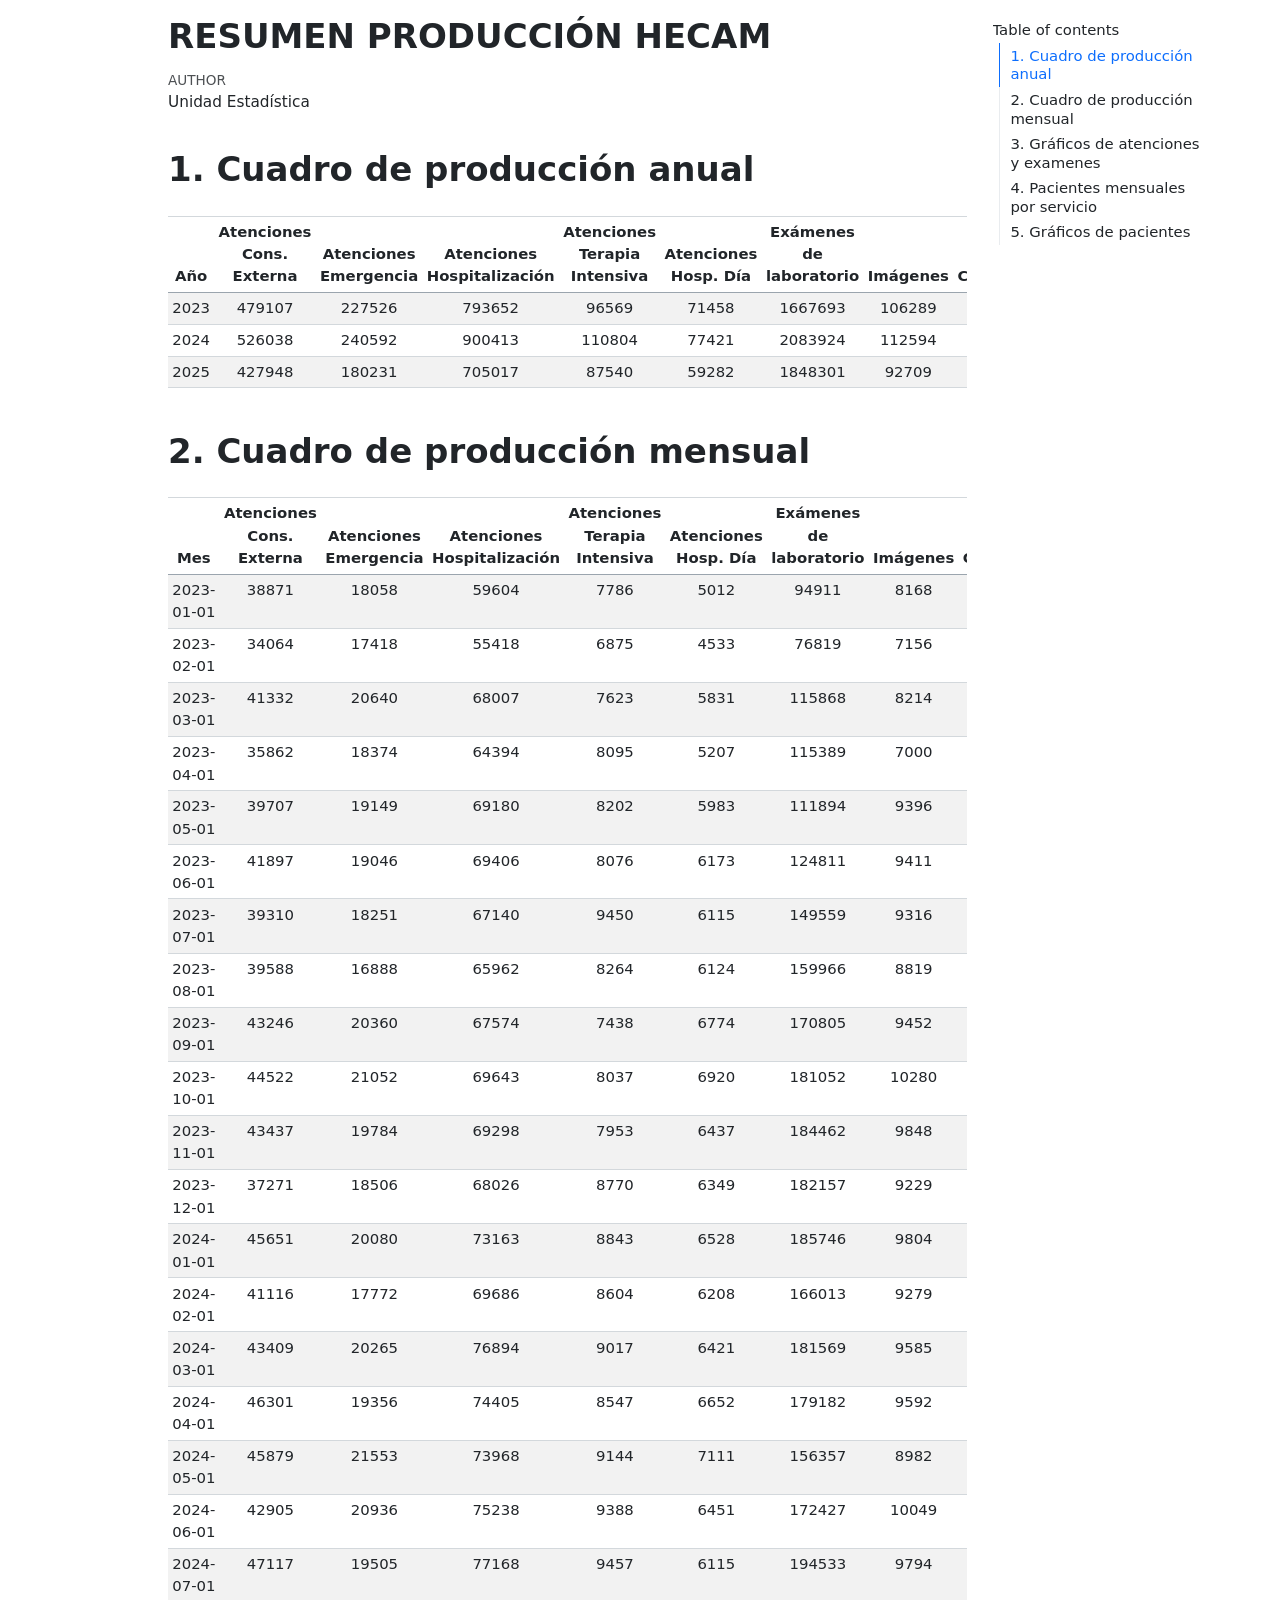
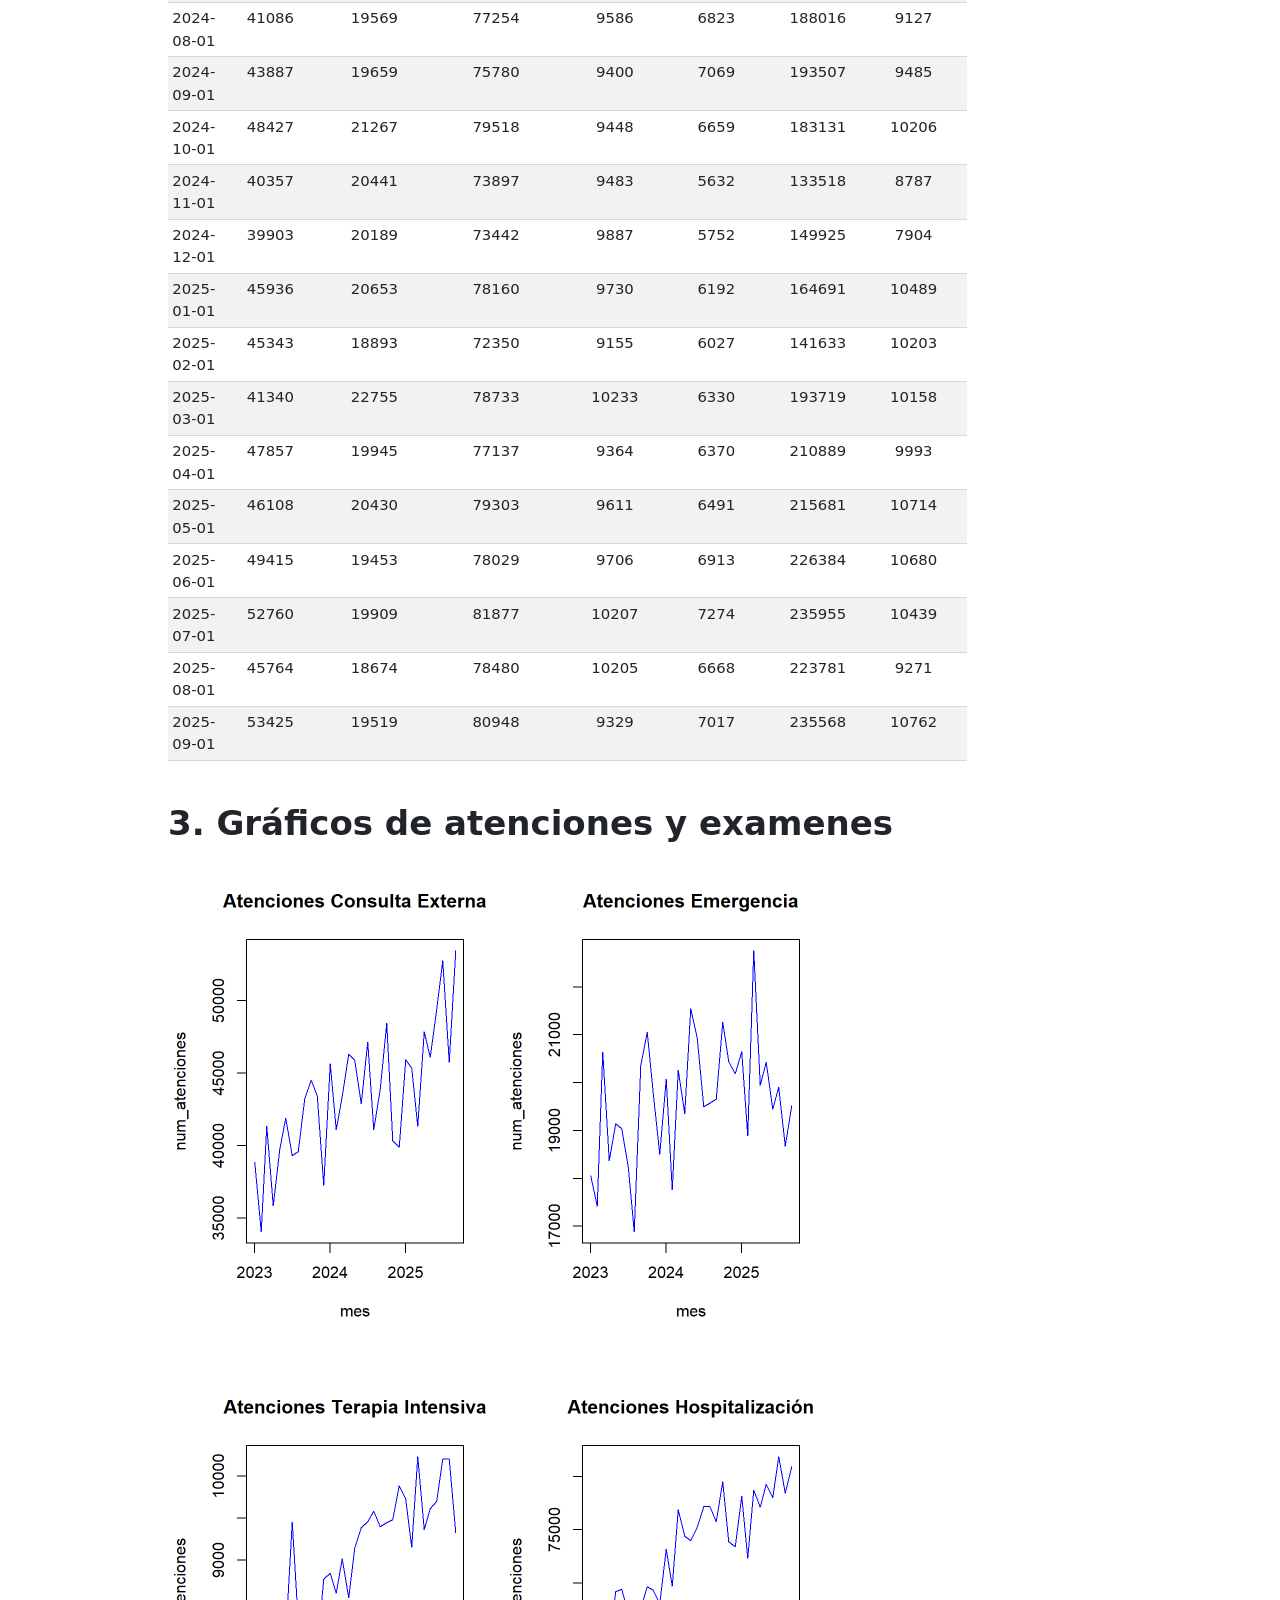
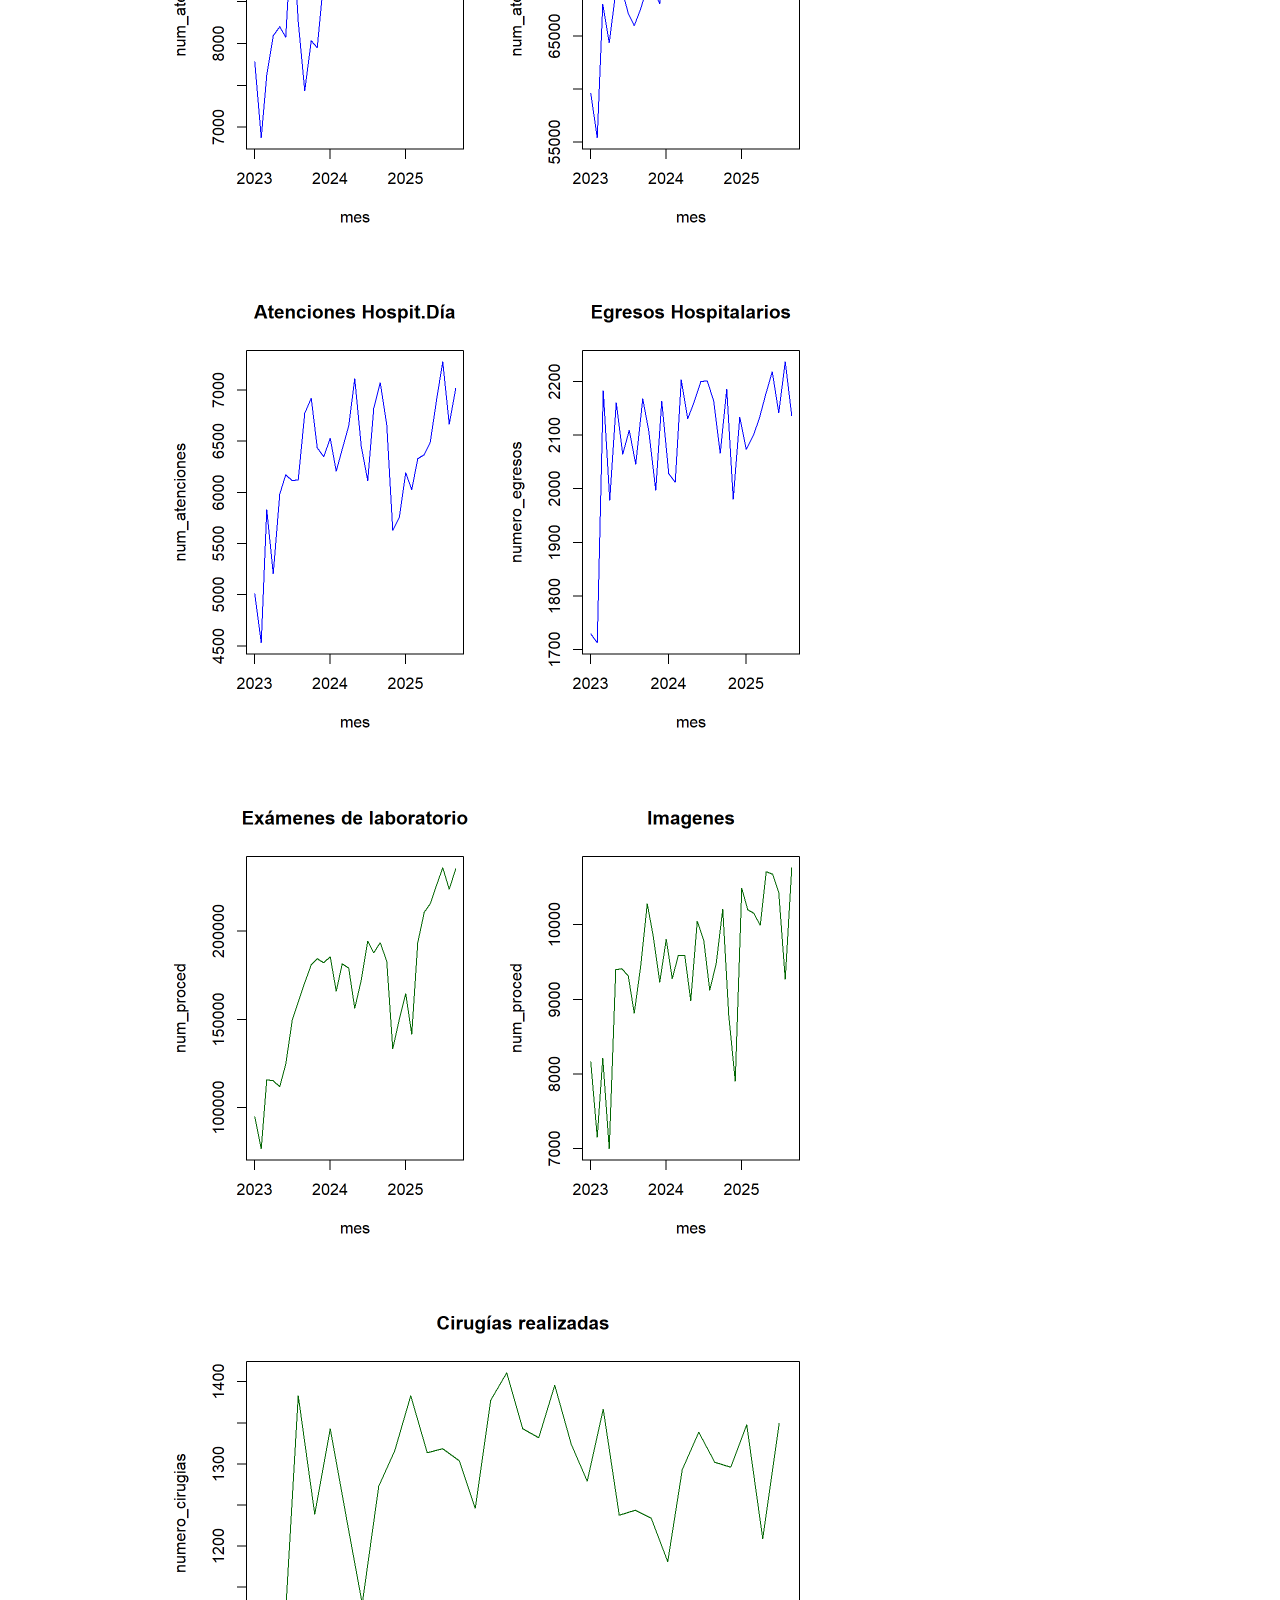
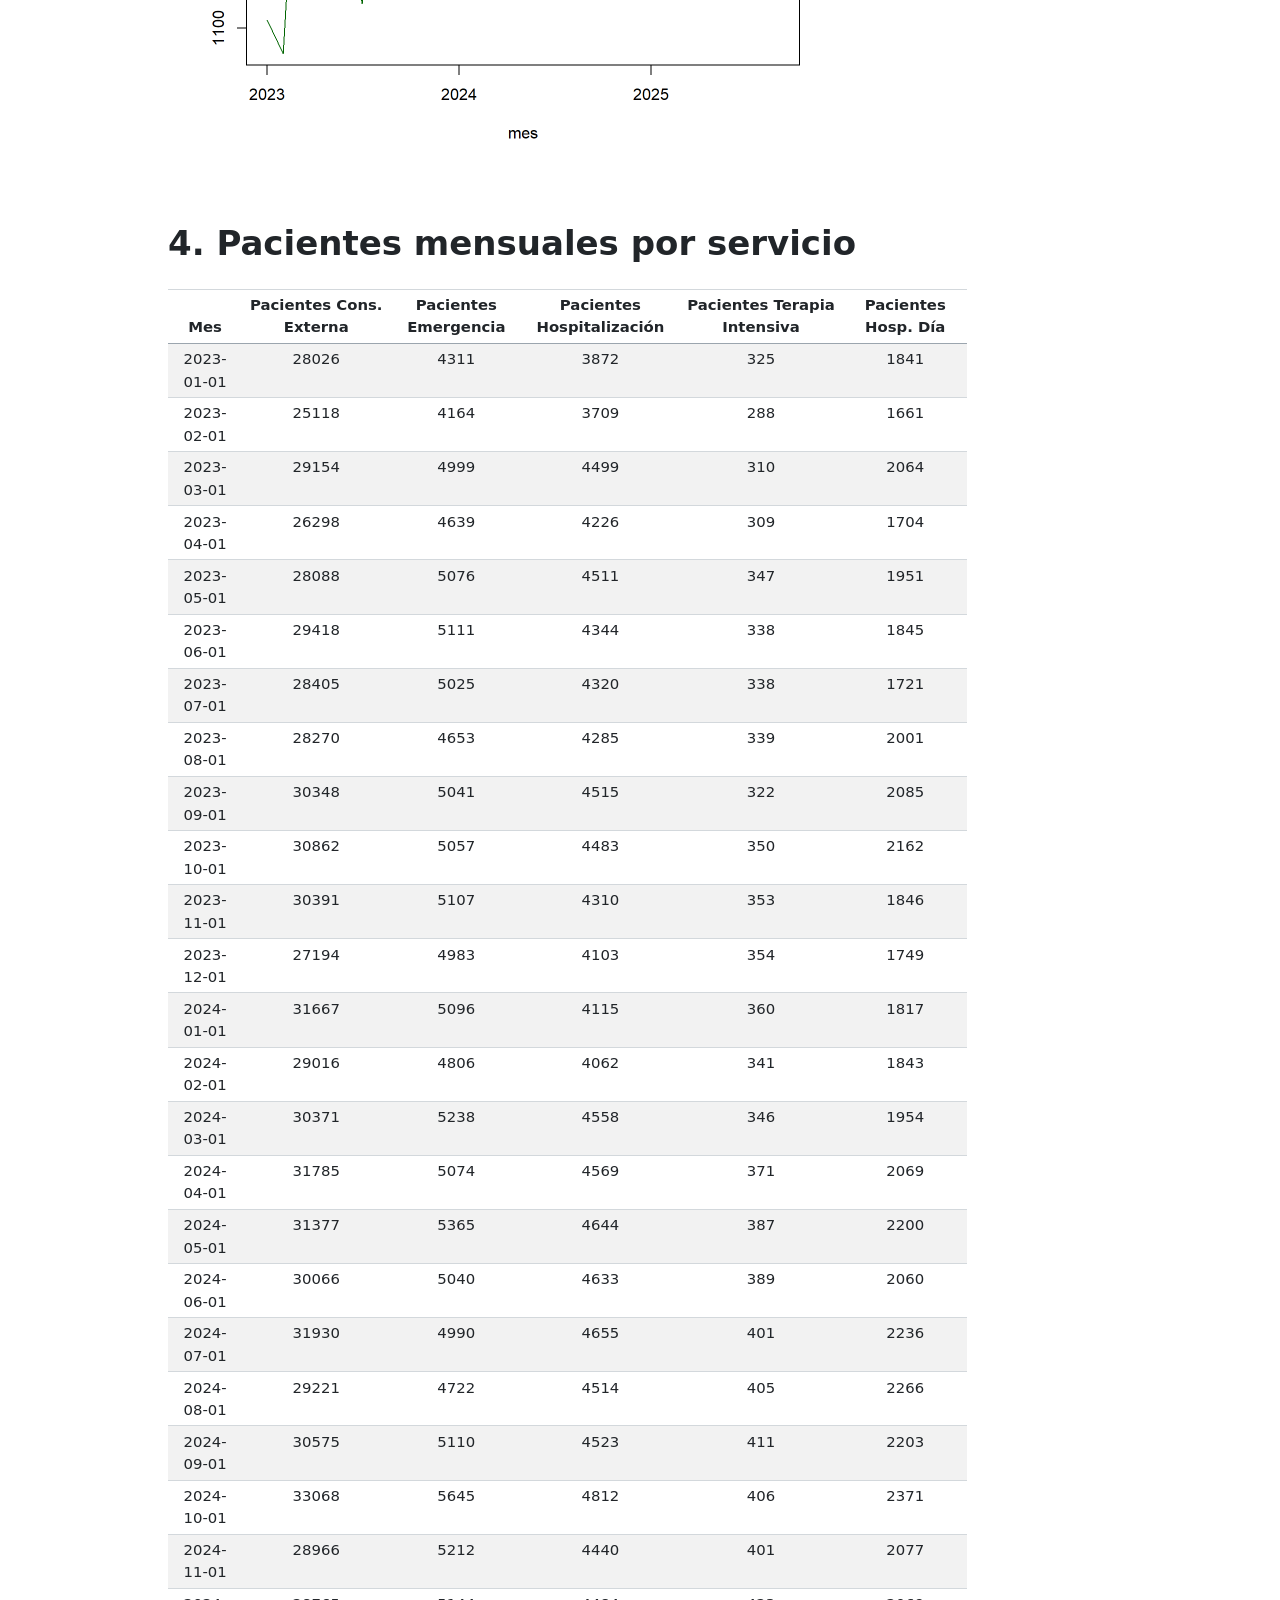
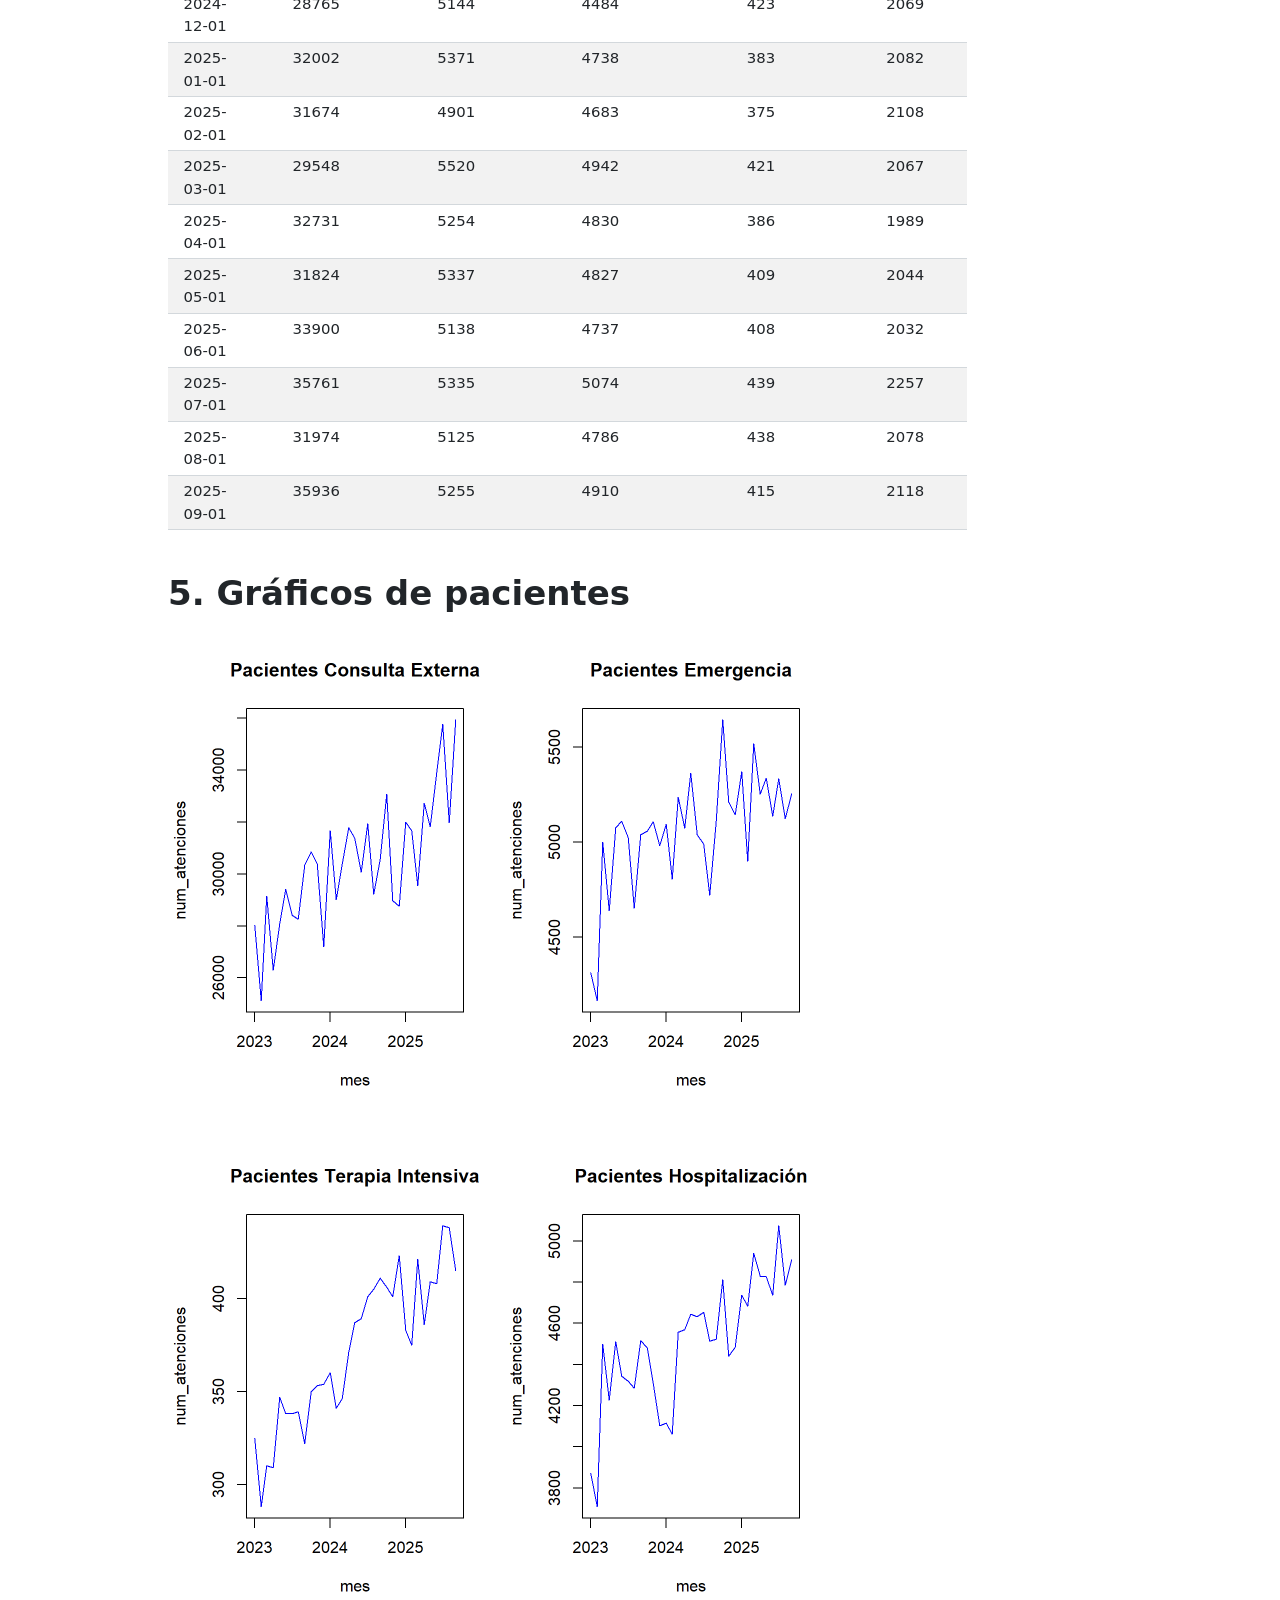
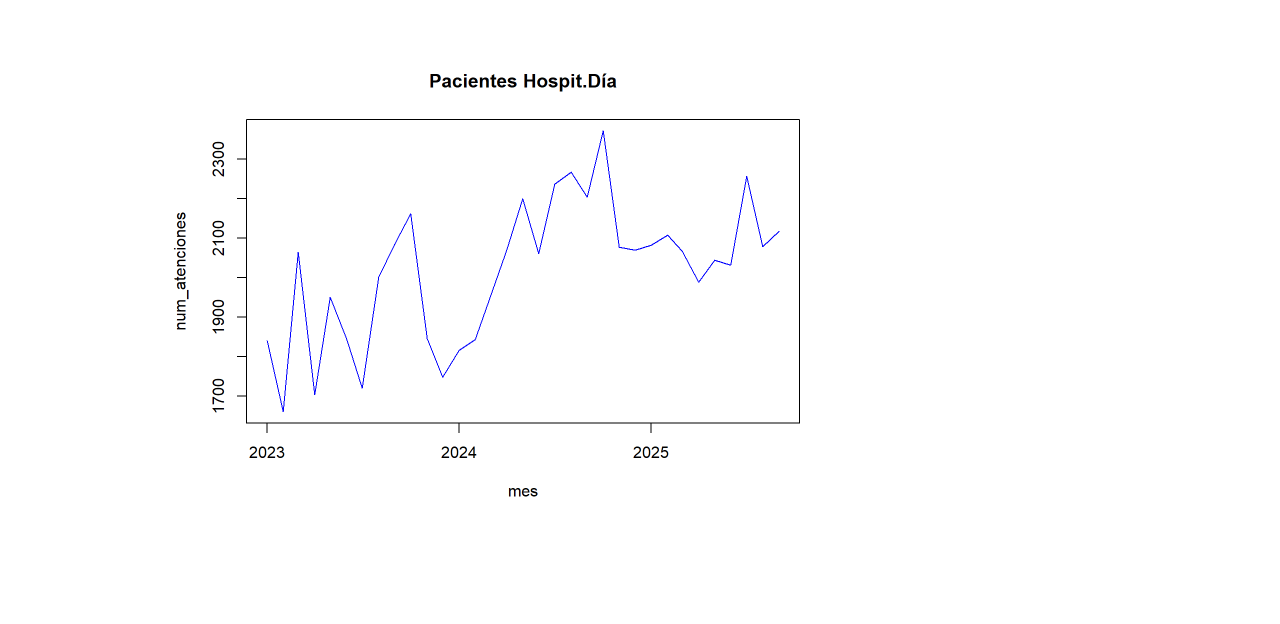
==== index.html @ f90cf80c "Add files via upload" ====
<!DOCTYPE html>
<html xmlns="http://www.w3.org/1999/xhtml" lang="en" xml:lang="en"><head>

<meta charset="utf-8">
<meta name="generator" content="quarto-1.5.57">

<meta name="viewport" content="width=device-width, initial-scale=1.0, user-scalable=yes">

<meta name="author" content="Unidad Estadística">

<title>RESUMEN PRODUCCIÓN HECAM</title>
<style>
code{white-space: pre-wrap;}
span.smallcaps{font-variant: small-caps;}
div.columns{display: flex; gap: min(4vw, 1.5em);}
div.column{flex: auto; overflow-x: auto;}
div.hanging-indent{margin-left: 1.5em; text-indent: -1.5em;}
ul.task-list{list-style: none;}
ul.task-list li input[type="checkbox"] {
  width: 0.8em;
  margin: 0 0.8em 0.2em -1em; /* quarto-specific, see https://github.com/quarto-dev/quarto-cli/issues/4556 */ 
  vertical-align: middle;
}
</style>


<script src="produccion mensual hecam_files/libs/clipboard/clipboard.min.js"></script>
<script src="produccion mensual hecam_files/libs/quarto-html/quarto.js"></script>
<script src="produccion mensual hecam_files/libs/quarto-html/popper.min.js"></script>
<script src="produccion mensual hecam_files/libs/quarto-html/tippy.umd.min.js"></script>
<script src="produccion mensual hecam_files/libs/quarto-html/anchor.min.js"></script>
<link href="produccion mensual hecam_files/libs/quarto-html/tippy.css" rel="stylesheet">
<link href="produccion mensual hecam_files/libs/quarto-html/quarto-syntax-highlighting.css" rel="stylesheet" id="quarto-text-highlighting-styles">
<script src="produccion mensual hecam_files/libs/bootstrap/bootstrap.min.js"></script>
<link href="produccion mensual hecam_files/libs/bootstrap/bootstrap-icons.css" rel="stylesheet">
<link href="produccion mensual hecam_files/libs/bootstrap/bootstrap.min.css" rel="stylesheet" id="quarto-bootstrap" data-mode="light">


</head>

<body>

<div id="quarto-content" class="page-columns page-rows-contents page-layout-article">
<div id="quarto-margin-sidebar" class="sidebar margin-sidebar">
  <nav id="TOC" role="doc-toc" class="toc-active">
    <h2 id="toc-title">Table of contents</h2>
   
  <ul>
  <li><a href="#cuadro-de-producción-anual" id="toc-cuadro-de-producción-anual" class="nav-link active" data-scroll-target="#cuadro-de-producción-anual">1. Cuadro de producción anual</a></li>
  <li><a href="#cuadro-de-producción-mensual" id="toc-cuadro-de-producción-mensual" class="nav-link" data-scroll-target="#cuadro-de-producción-mensual">2. Cuadro de producción mensual</a></li>
  <li><a href="#gráficos-de-atenciones-y-examenes" id="toc-gráficos-de-atenciones-y-examenes" class="nav-link" data-scroll-target="#gráficos-de-atenciones-y-examenes">3. Gráficos de atenciones y examenes</a></li>
  <li><a href="#pacientes-mensuales-por-servicio" id="toc-pacientes-mensuales-por-servicio" class="nav-link" data-scroll-target="#pacientes-mensuales-por-servicio">4. Pacientes mensuales por servicio</a></li>
  <li><a href="#gráficos-de-pacientes" id="toc-gráficos-de-pacientes" class="nav-link" data-scroll-target="#gráficos-de-pacientes">5. Gráficos de pacientes</a></li>
  </ul>
</nav>
</div>
<main class="content" id="quarto-document-content">

<header id="title-block-header" class="quarto-title-block default">
<div class="quarto-title">
<h1 class="title">RESUMEN PRODUCCIÓN HECAM</h1>
</div>



<div class="quarto-title-meta">

    <div>
    <div class="quarto-title-meta-heading">Author</div>
    <div class="quarto-title-meta-contents">
             <p>Unidad Estadística </p>
          </div>
  </div>
    
  
    
  </div>
  


</header>


<section id="cuadro-de-producción-anual" class="level1">
<h1>1. Cuadro de producción anual</h1>
<div class="cell">
<div class="cell-output-display">
<table class="caption-top table table-sm table-striped small">
<colgroup>
<col style="width: 3%">
<col style="width: 13%">
<col style="width: 11%">
<col style="width: 14%">
<col style="width: 15%">
<col style="width: 11%">
<col style="width: 12%">
<col style="width: 5%">
<col style="width: 5%">
<col style="width: 5%">
</colgroup>
<thead>
<tr class="header">
<th style="text-align: center;">Año</th>
<th style="text-align: center;">Atenciones Cons. Externa</th>
<th style="text-align: center;">Atenciones Emergencia</th>
<th style="text-align: center;">Atenciones Hospitalización</th>
<th style="text-align: center;">Atenciones Terapia Intensiva</th>
<th style="text-align: center;">Atenciones Hosp. Día</th>
<th style="text-align: center;">Exámenes de laboratorio</th>
<th style="text-align: center;">Imágenes</th>
<th style="text-align: center;">Cirugías</th>
<th style="text-align: center;">Egresos</th>
</tr>
</thead>
<tbody>
<tr class="odd">
<td style="text-align: center;">2023</td>
<td style="text-align: center;">479107</td>
<td style="text-align: center;">227526</td>
<td style="text-align: center;">793652</td>
<td style="text-align: center;">96569</td>
<td style="text-align: center;">71458</td>
<td style="text-align: center;">1667693</td>
<td style="text-align: center;">106289</td>
<td style="text-align: center;">15111</td>
<td style="text-align: center;">24426</td>
</tr>
<tr class="even">
<td style="text-align: center;">2024</td>
<td style="text-align: center;">526038</td>
<td style="text-align: center;">240592</td>
<td style="text-align: center;">900413</td>
<td style="text-align: center;">110804</td>
<td style="text-align: center;">77421</td>
<td style="text-align: center;">2083924</td>
<td style="text-align: center;">112594</td>
<td style="text-align: center;">15862</td>
<td style="text-align: center;">25473</td>
</tr>
<tr class="odd">
<td style="text-align: center;">2025</td>
<td style="text-align: center;">427948</td>
<td style="text-align: center;">180231</td>
<td style="text-align: center;">705017</td>
<td style="text-align: center;">87540</td>
<td style="text-align: center;">59282</td>
<td style="text-align: center;">1848301</td>
<td style="text-align: center;">92709</td>
<td style="text-align: center;">11552</td>
<td style="text-align: center;">17216</td>
</tr>
</tbody>
</table>
</div>
</div>
</section>
<section id="cuadro-de-producción-mensual" class="level1">
<h1>2. Cuadro de producción mensual</h1>
<div class="cell">
<div class="cell-output-display">
<table class="caption-top table table-sm table-striped small">
<colgroup>
<col style="width: 6%">
<col style="width: 13%">
<col style="width: 11%">
<col style="width: 13%">
<col style="width: 14%">
<col style="width: 11%">
<col style="width: 12%">
<col style="width: 5%">
<col style="width: 5%">
<col style="width: 5%">
</colgroup>
<thead>
<tr class="header">
<th style="text-align: center;">Mes</th>
<th style="text-align: center;">Atenciones Cons. Externa</th>
<th style="text-align: center;">Atenciones Emergencia</th>
<th style="text-align: center;">Atenciones Hospitalización</th>
<th style="text-align: center;">Atenciones Terapia Intensiva</th>
<th style="text-align: center;">Atenciones Hosp. Día</th>
<th style="text-align: center;">Exámenes de laboratorio</th>
<th style="text-align: center;">Imágenes</th>
<th style="text-align: center;">Cirugías</th>
<th style="text-align: center;">Egresos</th>
</tr>
</thead>
<tbody>
<tr class="odd">
<td style="text-align: center;">2023-01-01</td>
<td style="text-align: center;">38871</td>
<td style="text-align: center;">18058</td>
<td style="text-align: center;">59604</td>
<td style="text-align: center;">7786</td>
<td style="text-align: center;">5012</td>
<td style="text-align: center;">94911</td>
<td style="text-align: center;">8168</td>
<td style="text-align: center;">1110</td>
<td style="text-align: center;">1730</td>
</tr>
<tr class="even">
<td style="text-align: center;">2023-02-01</td>
<td style="text-align: center;">34064</td>
<td style="text-align: center;">17418</td>
<td style="text-align: center;">55418</td>
<td style="text-align: center;">6875</td>
<td style="text-align: center;">4533</td>
<td style="text-align: center;">76819</td>
<td style="text-align: center;">7156</td>
<td style="text-align: center;">1069</td>
<td style="text-align: center;">1713</td>
</tr>
<tr class="odd">
<td style="text-align: center;">2023-03-01</td>
<td style="text-align: center;">41332</td>
<td style="text-align: center;">20640</td>
<td style="text-align: center;">68007</td>
<td style="text-align: center;">7623</td>
<td style="text-align: center;">5831</td>
<td style="text-align: center;">115868</td>
<td style="text-align: center;">8214</td>
<td style="text-align: center;">1383</td>
<td style="text-align: center;">2183</td>
</tr>
<tr class="even">
<td style="text-align: center;">2023-04-01</td>
<td style="text-align: center;">35862</td>
<td style="text-align: center;">18374</td>
<td style="text-align: center;">64394</td>
<td style="text-align: center;">8095</td>
<td style="text-align: center;">5207</td>
<td style="text-align: center;">115389</td>
<td style="text-align: center;">7000</td>
<td style="text-align: center;">1239</td>
<td style="text-align: center;">1979</td>
</tr>
<tr class="odd">
<td style="text-align: center;">2023-05-01</td>
<td style="text-align: center;">39707</td>
<td style="text-align: center;">19149</td>
<td style="text-align: center;">69180</td>
<td style="text-align: center;">8202</td>
<td style="text-align: center;">5983</td>
<td style="text-align: center;">111894</td>
<td style="text-align: center;">9396</td>
<td style="text-align: center;">1343</td>
<td style="text-align: center;">2161</td>
</tr>
<tr class="even">
<td style="text-align: center;">2023-06-01</td>
<td style="text-align: center;">41897</td>
<td style="text-align: center;">19046</td>
<td style="text-align: center;">69406</td>
<td style="text-align: center;">8076</td>
<td style="text-align: center;">6173</td>
<td style="text-align: center;">124811</td>
<td style="text-align: center;">9411</td>
<td style="text-align: center;">1232</td>
<td style="text-align: center;">2065</td>
</tr>
<tr class="odd">
<td style="text-align: center;">2023-07-01</td>
<td style="text-align: center;">39310</td>
<td style="text-align: center;">18251</td>
<td style="text-align: center;">67140</td>
<td style="text-align: center;">9450</td>
<td style="text-align: center;">6115</td>
<td style="text-align: center;">149559</td>
<td style="text-align: center;">9316</td>
<td style="text-align: center;">1130</td>
<td style="text-align: center;">2110</td>
</tr>
<tr class="even">
<td style="text-align: center;">2023-08-01</td>
<td style="text-align: center;">39588</td>
<td style="text-align: center;">16888</td>
<td style="text-align: center;">65962</td>
<td style="text-align: center;">8264</td>
<td style="text-align: center;">6124</td>
<td style="text-align: center;">159966</td>
<td style="text-align: center;">8819</td>
<td style="text-align: center;">1273</td>
<td style="text-align: center;">2046</td>
</tr>
<tr class="odd">
<td style="text-align: center;">2023-09-01</td>
<td style="text-align: center;">43246</td>
<td style="text-align: center;">20360</td>
<td style="text-align: center;">67574</td>
<td style="text-align: center;">7438</td>
<td style="text-align: center;">6774</td>
<td style="text-align: center;">170805</td>
<td style="text-align: center;">9452</td>
<td style="text-align: center;">1316</td>
<td style="text-align: center;">2168</td>
</tr>
<tr class="even">
<td style="text-align: center;">2023-10-01</td>
<td style="text-align: center;">44522</td>
<td style="text-align: center;">21052</td>
<td style="text-align: center;">69643</td>
<td style="text-align: center;">8037</td>
<td style="text-align: center;">6920</td>
<td style="text-align: center;">181052</td>
<td style="text-align: center;">10280</td>
<td style="text-align: center;">1383</td>
<td style="text-align: center;">2109</td>
</tr>
<tr class="odd">
<td style="text-align: center;">2023-11-01</td>
<td style="text-align: center;">43437</td>
<td style="text-align: center;">19784</td>
<td style="text-align: center;">69298</td>
<td style="text-align: center;">7953</td>
<td style="text-align: center;">6437</td>
<td style="text-align: center;">184462</td>
<td style="text-align: center;">9848</td>
<td style="text-align: center;">1314</td>
<td style="text-align: center;">1998</td>
</tr>
<tr class="even">
<td style="text-align: center;">2023-12-01</td>
<td style="text-align: center;">37271</td>
<td style="text-align: center;">18506</td>
<td style="text-align: center;">68026</td>
<td style="text-align: center;">8770</td>
<td style="text-align: center;">6349</td>
<td style="text-align: center;">182157</td>
<td style="text-align: center;">9229</td>
<td style="text-align: center;">1319</td>
<td style="text-align: center;">2164</td>
</tr>
<tr class="odd">
<td style="text-align: center;">2024-01-01</td>
<td style="text-align: center;">45651</td>
<td style="text-align: center;">20080</td>
<td style="text-align: center;">73163</td>
<td style="text-align: center;">8843</td>
<td style="text-align: center;">6528</td>
<td style="text-align: center;">185746</td>
<td style="text-align: center;">9804</td>
<td style="text-align: center;">1304</td>
<td style="text-align: center;">2028</td>
</tr>
<tr class="even">
<td style="text-align: center;">2024-02-01</td>
<td style="text-align: center;">41116</td>
<td style="text-align: center;">17772</td>
<td style="text-align: center;">69686</td>
<td style="text-align: center;">8604</td>
<td style="text-align: center;">6208</td>
<td style="text-align: center;">166013</td>
<td style="text-align: center;">9279</td>
<td style="text-align: center;">1246</td>
<td style="text-align: center;">2013</td>
</tr>
<tr class="odd">
<td style="text-align: center;">2024-03-01</td>
<td style="text-align: center;">43409</td>
<td style="text-align: center;">20265</td>
<td style="text-align: center;">76894</td>
<td style="text-align: center;">9017</td>
<td style="text-align: center;">6421</td>
<td style="text-align: center;">181569</td>
<td style="text-align: center;">9585</td>
<td style="text-align: center;">1378</td>
<td style="text-align: center;">2204</td>
</tr>
<tr class="even">
<td style="text-align: center;">2024-04-01</td>
<td style="text-align: center;">46301</td>
<td style="text-align: center;">19356</td>
<td style="text-align: center;">74405</td>
<td style="text-align: center;">8547</td>
<td style="text-align: center;">6652</td>
<td style="text-align: center;">179182</td>
<td style="text-align: center;">9592</td>
<td style="text-align: center;">1411</td>
<td style="text-align: center;">2131</td>
</tr>
<tr class="odd">
<td style="text-align: center;">2024-05-01</td>
<td style="text-align: center;">45879</td>
<td style="text-align: center;">21553</td>
<td style="text-align: center;">73968</td>
<td style="text-align: center;">9144</td>
<td style="text-align: center;">7111</td>
<td style="text-align: center;">156357</td>
<td style="text-align: center;">8982</td>
<td style="text-align: center;">1343</td>
<td style="text-align: center;">2163</td>
</tr>
<tr class="even">
<td style="text-align: center;">2024-06-01</td>
<td style="text-align: center;">42905</td>
<td style="text-align: center;">20936</td>
<td style="text-align: center;">75238</td>
<td style="text-align: center;">9388</td>
<td style="text-align: center;">6451</td>
<td style="text-align: center;">172427</td>
<td style="text-align: center;">10049</td>
<td style="text-align: center;">1332</td>
<td style="text-align: center;">2200</td>
</tr>
<tr class="odd">
<td style="text-align: center;">2024-07-01</td>
<td style="text-align: center;">47117</td>
<td style="text-align: center;">19505</td>
<td style="text-align: center;">77168</td>
<td style="text-align: center;">9457</td>
<td style="text-align: center;">6115</td>
<td style="text-align: center;">194533</td>
<td style="text-align: center;">9794</td>
<td style="text-align: center;">1396</td>
<td style="text-align: center;">2202</td>
</tr>
<tr class="even">
<td style="text-align: center;">2024-08-01</td>
<td style="text-align: center;">41086</td>
<td style="text-align: center;">19569</td>
<td style="text-align: center;">77254</td>
<td style="text-align: center;">9586</td>
<td style="text-align: center;">6823</td>
<td style="text-align: center;">188016</td>
<td style="text-align: center;">9127</td>
<td style="text-align: center;">1324</td>
<td style="text-align: center;">2164</td>
</tr>
<tr class="odd">
<td style="text-align: center;">2024-09-01</td>
<td style="text-align: center;">43887</td>
<td style="text-align: center;">19659</td>
<td style="text-align: center;">75780</td>
<td style="text-align: center;">9400</td>
<td style="text-align: center;">7069</td>
<td style="text-align: center;">193507</td>
<td style="text-align: center;">9485</td>
<td style="text-align: center;">1279</td>
<td style="text-align: center;">2067</td>
</tr>
<tr class="even">
<td style="text-align: center;">2024-10-01</td>
<td style="text-align: center;">48427</td>
<td style="text-align: center;">21267</td>
<td style="text-align: center;">79518</td>
<td style="text-align: center;">9448</td>
<td style="text-align: center;">6659</td>
<td style="text-align: center;">183131</td>
<td style="text-align: center;">10206</td>
<td style="text-align: center;">1367</td>
<td style="text-align: center;">2186</td>
</tr>
<tr class="odd">
<td style="text-align: center;">2024-11-01</td>
<td style="text-align: center;">40357</td>
<td style="text-align: center;">20441</td>
<td style="text-align: center;">73897</td>
<td style="text-align: center;">9483</td>
<td style="text-align: center;">5632</td>
<td style="text-align: center;">133518</td>
<td style="text-align: center;">8787</td>
<td style="text-align: center;">1238</td>
<td style="text-align: center;">1981</td>
</tr>
<tr class="even">
<td style="text-align: center;">2024-12-01</td>
<td style="text-align: center;">39903</td>
<td style="text-align: center;">20189</td>
<td style="text-align: center;">73442</td>
<td style="text-align: center;">9887</td>
<td style="text-align: center;">5752</td>
<td style="text-align: center;">149925</td>
<td style="text-align: center;">7904</td>
<td style="text-align: center;">1244</td>
<td style="text-align: center;">2134</td>
</tr>
<tr class="odd">
<td style="text-align: center;">2025-01-01</td>
<td style="text-align: center;">45936</td>
<td style="text-align: center;">20653</td>
<td style="text-align: center;">78160</td>
<td style="text-align: center;">9730</td>
<td style="text-align: center;">6192</td>
<td style="text-align: center;">164691</td>
<td style="text-align: center;">10489</td>
<td style="text-align: center;">1234</td>
<td style="text-align: center;">2074</td>
</tr>
<tr class="even">
<td style="text-align: center;">2025-02-01</td>
<td style="text-align: center;">45343</td>
<td style="text-align: center;">18893</td>
<td style="text-align: center;">72350</td>
<td style="text-align: center;">9155</td>
<td style="text-align: center;">6027</td>
<td style="text-align: center;">141633</td>
<td style="text-align: center;">10203</td>
<td style="text-align: center;">1181</td>
<td style="text-align: center;">2099</td>
</tr>
<tr class="odd">
<td style="text-align: center;">2025-03-01</td>
<td style="text-align: center;">41340</td>
<td style="text-align: center;">22755</td>
<td style="text-align: center;">78733</td>
<td style="text-align: center;">10233</td>
<td style="text-align: center;">6330</td>
<td style="text-align: center;">193719</td>
<td style="text-align: center;">10158</td>
<td style="text-align: center;">1293</td>
<td style="text-align: center;">2131</td>
</tr>
<tr class="even">
<td style="text-align: center;">2025-04-01</td>
<td style="text-align: center;">47857</td>
<td style="text-align: center;">19945</td>
<td style="text-align: center;">77137</td>
<td style="text-align: center;">9364</td>
<td style="text-align: center;">6370</td>
<td style="text-align: center;">210889</td>
<td style="text-align: center;">9993</td>
<td style="text-align: center;">1339</td>
<td style="text-align: center;">2177</td>
</tr>
<tr class="odd">
<td style="text-align: center;">2025-05-01</td>
<td style="text-align: center;">46108</td>
<td style="text-align: center;">20430</td>
<td style="text-align: center;">79303</td>
<td style="text-align: center;">9611</td>
<td style="text-align: center;">6491</td>
<td style="text-align: center;">215681</td>
<td style="text-align: center;">10714</td>
<td style="text-align: center;">1302</td>
<td style="text-align: center;">2219</td>
</tr>
<tr class="even">
<td style="text-align: center;">2025-06-01</td>
<td style="text-align: center;">49415</td>
<td style="text-align: center;">19453</td>
<td style="text-align: center;">78029</td>
<td style="text-align: center;">9706</td>
<td style="text-align: center;">6913</td>
<td style="text-align: center;">226384</td>
<td style="text-align: center;">10680</td>
<td style="text-align: center;">1296</td>
<td style="text-align: center;">2142</td>
</tr>
<tr class="odd">
<td style="text-align: center;">2025-07-01</td>
<td style="text-align: center;">52760</td>
<td style="text-align: center;">19909</td>
<td style="text-align: center;">81877</td>
<td style="text-align: center;">10207</td>
<td style="text-align: center;">7274</td>
<td style="text-align: center;">235955</td>
<td style="text-align: center;">10439</td>
<td style="text-align: center;">1348</td>
<td style="text-align: center;">2237</td>
</tr>
<tr class="even">
<td style="text-align: center;">2025-08-01</td>
<td style="text-align: center;">45764</td>
<td style="text-align: center;">18674</td>
<td style="text-align: center;">78480</td>
<td style="text-align: center;">10205</td>
<td style="text-align: center;">6668</td>
<td style="text-align: center;">223781</td>
<td style="text-align: center;">9271</td>
<td style="text-align: center;">1209</td>
<td style="text-align: center;">2137</td>
</tr>
<tr class="odd">
<td style="text-align: center;">2025-09-01</td>
<td style="text-align: center;">53425</td>
<td style="text-align: center;">19519</td>
<td style="text-align: center;">80948</td>
<td style="text-align: center;">9329</td>
<td style="text-align: center;">7017</td>
<td style="text-align: center;">235568</td>
<td style="text-align: center;">10762</td>
<td style="text-align: center;">1350</td>
<td style="text-align: center;">NA</td>
</tr>
</tbody>
</table>
</div>
</div>
</section>
<section id="gráficos-de-atenciones-y-examenes" class="level1">
<h1>3. Gráficos de atenciones y examenes</h1>
<div class="cell">
<div class="cell-output-display">
<div>
<figure class="figure">
<p><img src="produccion-mensual-hecam_files/figure-html/unnamed-chunk-3-1.png" class="img-fluid figure-img" width="672"></p>
</figure>
</div>
</div>
<div class="cell-output-display">
<div>
<figure class="figure">
<p><img src="produccion-mensual-hecam_files/figure-html/unnamed-chunk-3-2.png" class="img-fluid figure-img" width="672"></p>
</figure>
</div>
</div>
<div class="cell-output-display">
<div>
<figure class="figure">
<p><img src="produccion-mensual-hecam_files/figure-html/unnamed-chunk-3-3.png" class="img-fluid figure-img" width="672"></p>
</figure>
</div>
</div>
</div>
<div class="cell">
<div class="cell-output-display">
<div>
<figure class="figure">
<p><img src="produccion-mensual-hecam_files/figure-html/unnamed-chunk-4-1.png" class="img-fluid figure-img" width="672"></p>
</figure>
</div>
</div>
</div>
<div class="cell">
<div class="cell-output-display">
<div>
<figure class="figure">
<p><img src="produccion-mensual-hecam_files/figure-html/unnamed-chunk-5-1.png" class="img-fluid figure-img" width="672"></p>
</figure>
</div>
</div>
</div>
</section>
<section id="pacientes-mensuales-por-servicio" class="level1">
<h1>4. Pacientes mensuales por servicio</h1>
<div class="cell">
<div class="cell-output-display">
<table class="caption-top table table-sm table-striped small">
<colgroup>
<col style="width: 9%">
<col style="width: 18%">
<col style="width: 16%">
<col style="width: 19%">
<col style="width: 20%">
<col style="width: 15%">
</colgroup>
<thead>
<tr class="header">
<th style="text-align: center;">Mes</th>
<th style="text-align: center;">Pacientes Cons. Externa</th>
<th style="text-align: center;">Pacientes Emergencia</th>
<th style="text-align: center;">Pacientes Hospitalización</th>
<th style="text-align: center;">Pacientes Terapia Intensiva</th>
<th style="text-align: center;">Pacientes Hosp. Día</th>
</tr>
</thead>
<tbody>
<tr class="odd">
<td style="text-align: center;">2023-01-01</td>
<td style="text-align: center;">28026</td>
<td style="text-align: center;">4311</td>
<td style="text-align: center;">3872</td>
<td style="text-align: center;">325</td>
<td style="text-align: center;">1841</td>
</tr>
<tr class="even">
<td style="text-align: center;">2023-02-01</td>
<td style="text-align: center;">25118</td>
<td style="text-align: center;">4164</td>
<td style="text-align: center;">3709</td>
<td style="text-align: center;">288</td>
<td style="text-align: center;">1661</td>
</tr>
<tr class="odd">
<td style="text-align: center;">2023-03-01</td>
<td style="text-align: center;">29154</td>
<td style="text-align: center;">4999</td>
<td style="text-align: center;">4499</td>
<td style="text-align: center;">310</td>
<td style="text-align: center;">2064</td>
</tr>
<tr class="even">
<td style="text-align: center;">2023-04-01</td>
<td style="text-align: center;">26298</td>
<td style="text-align: center;">4639</td>
<td style="text-align: center;">4226</td>
<td style="text-align: center;">309</td>
<td style="text-align: center;">1704</td>
</tr>
<tr class="odd">
<td style="text-align: center;">2023-05-01</td>
<td style="text-align: center;">28088</td>
<td style="text-align: center;">5076</td>
<td style="text-align: center;">4511</td>
<td style="text-align: center;">347</td>
<td style="text-align: center;">1951</td>
</tr>
<tr class="even">
<td style="text-align: center;">2023-06-01</td>
<td style="text-align: center;">29418</td>
<td style="text-align: center;">5111</td>
<td style="text-align: center;">4344</td>
<td style="text-align: center;">338</td>
<td style="text-align: center;">1845</td>
</tr>
<tr class="odd">
<td style="text-align: center;">2023-07-01</td>
<td style="text-align: center;">28405</td>
<td style="text-align: center;">5025</td>
<td style="text-align: center;">4320</td>
<td style="text-align: center;">338</td>
<td style="text-align: center;">1721</td>
</tr>
<tr class="even">
<td style="text-align: center;">2023-08-01</td>
<td style="text-align: center;">28270</td>
<td style="text-align: center;">4653</td>
<td style="text-align: center;">4285</td>
<td style="text-align: center;">339</td>
<td style="text-align: center;">2001</td>
</tr>
<tr class="odd">
<td style="text-align: center;">2023-09-01</td>
<td style="text-align: center;">30348</td>
<td style="text-align: center;">5041</td>
<td style="text-align: center;">4515</td>
<td style="text-align: center;">322</td>
<td style="text-align: center;">2085</td>
</tr>
<tr class="even">
<td style="text-align: center;">2023-10-01</td>
<td style="text-align: center;">30862</td>
<td style="text-align: center;">5057</td>
<td style="text-align: center;">4483</td>
<td style="text-align: center;">350</td>
<td style="text-align: center;">2162</td>
</tr>
<tr class="odd">
<td style="text-align: center;">2023-11-01</td>
<td style="text-align: center;">30391</td>
<td style="text-align: center;">5107</td>
<td style="text-align: center;">4310</td>
<td style="text-align: center;">353</td>
<td style="text-align: center;">1846</td>
</tr>
<tr class="even">
<td style="text-align: center;">2023-12-01</td>
<td style="text-align: center;">27194</td>
<td style="text-align: center;">4983</td>
<td style="text-align: center;">4103</td>
<td style="text-align: center;">354</td>
<td style="text-align: center;">1749</td>
</tr>
<tr class="odd">
<td style="text-align: center;">2024-01-01</td>
<td style="text-align: center;">31667</td>
<td style="text-align: center;">5096</td>
<td style="text-align: center;">4115</td>
<td style="text-align: center;">360</td>
<td style="text-align: center;">1817</td>
</tr>
<tr class="even">
<td style="text-align: center;">2024-02-01</td>
<td style="text-align: center;">29016</td>
<td style="text-align: center;">4806</td>
<td style="text-align: center;">4062</td>
<td style="text-align: center;">341</td>
<td style="text-align: center;">1843</td>
</tr>
<tr class="odd">
<td style="text-align: center;">2024-03-01</td>
<td style="text-align: center;">30371</td>
<td style="text-align: center;">5238</td>
<td style="text-align: center;">4558</td>
<td style="text-align: center;">346</td>
<td style="text-align: center;">1954</td>
</tr>
<tr class="even">
<td style="text-align: center;">2024-04-01</td>
<td style="text-align: center;">31785</td>
<td style="text-align: center;">5074</td>
<td style="text-align: center;">4569</td>
<td style="text-align: center;">371</td>
<td style="text-align: center;">2069</td>
</tr>
<tr class="odd">
<td style="text-align: center;">2024-05-01</td>
<td style="text-align: center;">31377</td>
<td style="text-align: center;">5365</td>
<td style="text-align: center;">4644</td>
<td style="text-align: center;">387</td>
<td style="text-align: center;">2200</td>
</tr>
<tr class="even">
<td style="text-align: center;">2024-06-01</td>
<td style="text-align: center;">30066</td>
<td style="text-align: center;">5040</td>
<td style="text-align: center;">4633</td>
<td style="text-align: center;">389</td>
<td style="text-align: center;">2060</td>
</tr>
<tr class="odd">
<td style="text-align: center;">2024-07-01</td>
<td style="text-align: center;">31930</td>
<td style="text-align: center;">4990</td>
<td style="text-align: center;">4655</td>
<td style="text-align: center;">401</td>
<td style="text-align: center;">2236</td>
</tr>
<tr class="even">
<td style="text-align: center;">2024-08-01</td>
<td style="text-align: center;">29221</td>
<td style="text-align: center;">4722</td>
<td style="text-align: center;">4514</td>
<td style="text-align: center;">405</td>
<td style="text-align: center;">2266</td>
</tr>
<tr class="odd">
<td style="text-align: center;">2024-09-01</td>
<td style="text-align: center;">30575</td>
<td style="text-align: center;">5110</td>
<td style="text-align: center;">4523</td>
<td style="text-align: center;">411</td>
<td style="text-align: center;">2203</td>
</tr>
<tr class="even">
<td style="text-align: center;">2024-10-01</td>
<td style="text-align: center;">33068</td>
<td style="text-align: center;">5645</td>
<td style="text-align: center;">4812</td>
<td style="text-align: center;">406</td>
<td style="text-align: center;">2371</td>
</tr>
<tr class="odd">
<td style="text-align: center;">2024-11-01</td>
<td style="text-align: center;">28966</td>
<td style="text-align: center;">5212</td>
<td style="text-align: center;">4440</td>
<td style="text-align: center;">401</td>
<td style="text-align: center;">2077</td>
</tr>
<tr class="even">
<td style="text-align: center;">2024-12-01</td>
<td style="text-align: center;">28765</td>
<td style="text-align: center;">5144</td>
<td style="text-align: center;">4484</td>
<td style="text-align: center;">423</td>
<td style="text-align: center;">2069</td>
</tr>
<tr class="odd">
<td style="text-align: center;">2025-01-01</td>
<td style="text-align: center;">32002</td>
<td style="text-align: center;">5371</td>
<td style="text-align: center;">4738</td>
<td style="text-align: center;">383</td>
<td style="text-align: center;">2082</td>
</tr>
<tr class="even">
<td style="text-align: center;">2025-02-01</td>
<td style="text-align: center;">31674</td>
<td style="text-align: center;">4901</td>
<td style="text-align: center;">4683</td>
<td style="text-align: center;">375</td>
<td style="text-align: center;">2108</td>
</tr>
<tr class="odd">
<td style="text-align: center;">2025-03-01</td>
<td style="text-align: center;">29548</td>
<td style="text-align: center;">5520</td>
<td style="text-align: center;">4942</td>
<td style="text-align: center;">421</td>
<td style="text-align: center;">2067</td>
</tr>
<tr class="even">
<td style="text-align: center;">2025-04-01</td>
<td style="text-align: center;">32731</td>
<td style="text-align: center;">5254</td>
<td style="text-align: center;">4830</td>
<td style="text-align: center;">386</td>
<td style="text-align: center;">1989</td>
</tr>
<tr class="odd">
<td style="text-align: center;">2025-05-01</td>
<td style="text-align: center;">31824</td>
<td style="text-align: center;">5337</td>
<td style="text-align: center;">4827</td>
<td style="text-align: center;">409</td>
<td style="text-align: center;">2044</td>
</tr>
<tr class="even">
<td style="text-align: center;">2025-06-01</td>
<td style="text-align: center;">33900</td>
<td style="text-align: center;">5138</td>
<td style="text-align: center;">4737</td>
<td style="text-align: center;">408</td>
<td style="text-align: center;">2032</td>
</tr>
<tr class="odd">
<td style="text-align: center;">2025-07-01</td>
<td style="text-align: center;">35761</td>
<td style="text-align: center;">5335</td>
<td style="text-align: center;">5074</td>
<td style="text-align: center;">439</td>
<td style="text-align: center;">2257</td>
</tr>
<tr class="even">
<td style="text-align: center;">2025-08-01</td>
<td style="text-align: center;">31974</td>
<td style="text-align: center;">5125</td>
<td style="text-align: center;">4786</td>
<td style="text-align: center;">438</td>
<td style="text-align: center;">2078</td>
</tr>
<tr class="odd">
<td style="text-align: center;">2025-09-01</td>
<td style="text-align: center;">35936</td>
<td style="text-align: center;">5255</td>
<td style="text-align: center;">4910</td>
<td style="text-align: center;">415</td>
<td style="text-align: center;">2118</td>
</tr>
</tbody>
</table>
</div>
</div>
</section>
<section id="gráficos-de-pacientes" class="level1">
<h1>5. Gráficos de pacientes</h1>
<div class="cell">
<div class="cell-output-display">
<div>
<figure class="figure">
<p><img src="produccion-mensual-hecam_files/figure-html/unnamed-chunk-8-1.png" class="img-fluid figure-img" width="672"></p>
</figure>
</div>
</div>
<div class="cell-output-display">
<div>
<figure class="figure">
<p><img src="produccion-mensual-hecam_files/figure-html/unnamed-chunk-8-2.png" class="img-fluid figure-img" width="672"></p>
</figure>
</div>
</div>
<div class="cell-output-display">
<div>
<figure class="figure">
<p><img src="produccion-mensual-hecam_files/figure-html/unnamed-chunk-8-3.png" class="img-fluid figure-img" width="672"></p>
</figure>
</div>
</div>
</div>
</section>

</main>
<!-- /main column -->
<script id="quarto-html-after-body" type="application/javascript">
window.document.addEventListener("DOMContentLoaded", function (event) {
  const toggleBodyColorMode = (bsSheetEl) => {
    const mode = bsSheetEl.getAttribute("data-mode");
    const bodyEl = window.document.querySelector("body");
    if (mode === "dark") {
      bodyEl.classList.add("quarto-dark");
      bodyEl.classList.remove("quarto-light");
    } else {
      bodyEl.classList.add("quarto-light");
      bodyEl.classList.remove("quarto-dark");
    }
  }
  const toggleBodyColorPrimary = () => {
    const bsSheetEl = window.document.querySelector("link#quarto-bootstrap");
    if (bsSheetEl) {
      toggleBodyColorMode(bsSheetEl);
    }
  }
  toggleBodyColorPrimary();  
  const icon = "";
  const anchorJS = new window.AnchorJS();
  anchorJS.options = {
    placement: 'right',
    icon: icon
  };
  anchorJS.add('.anchored');
  const isCodeAnnotation = (el) => {
    for (const clz of el.classList) {
      if (clz.startsWith('code-annotation-')) {                     
        return true;
      }
    }
    return false;
  }
  const onCopySuccess = function(e) {
    // button target
    const button = e.trigger;
    // don't keep focus
    button.blur();
    // flash "checked"
    button.classList.add('code-copy-button-checked');
    var currentTitle = button.getAttribute("title");
    button.setAttribute("title", "Copied!");
    let tooltip;
    if (window.bootstrap) {
      button.setAttribute("data-bs-toggle", "tooltip");
      button.setAttribute("data-bs-placement", "left");
      button.setAttribute("data-bs-title", "Copied!");
      tooltip = new bootstrap.Tooltip(button, 
        { trigger: "manual", 
          customClass: "code-copy-button-tooltip",
          offset: [0, -8]});
      tooltip.show();    
    }
    setTimeout(function() {
      if (tooltip) {
        tooltip.hide();
        button.removeAttribute("data-bs-title");
        button.removeAttribute("data-bs-toggle");
        button.removeAttribute("data-bs-placement");
      }
      button.setAttribute("title", currentTitle);
      button.classList.remove('code-copy-button-checked');
    }, 1000);
    // clear code selection
    e.clearSelection();
  }
  const getTextToCopy = function(trigger) {
      const codeEl = trigger.previousElementSibling.cloneNode(true);
      for (const childEl of codeEl.children) {
        if (isCodeAnnotation(childEl)) {
          childEl.remove();
        }
      }
      return codeEl.innerText;
  }
  const clipboard = new window.ClipboardJS('.code-copy-button:not([data-in-quarto-modal])', {
    text: getTextToCopy
  });
  clipboard.on('success', onCopySuccess);
  if (window.document.getElementById('quarto-embedded-source-code-modal')) {
    // For code content inside modals, clipBoardJS needs to be initialized with a container option
    // TODO: Check when it could be a function (https://github.com/zenorocha/clipboard.js/issues/860)
    const clipboardModal = new window.ClipboardJS('.code-copy-button[data-in-quarto-modal]', {
      text: getTextToCopy,
      container: window.document.getElementById('quarto-embedded-source-code-modal')
    });
    clipboardModal.on('success', onCopySuccess);
  }
    var localhostRegex = new RegExp(/^(?:http|https):\/\/localhost\:?[0-9]*\//);
    var mailtoRegex = new RegExp(/^mailto:/);
      var filterRegex = new RegExp('/' + window.location.host + '/');
    var isInternal = (href) => {
        return filterRegex.test(href) || localhostRegex.test(href) || mailtoRegex.test(href);
    }
    // Inspect non-navigation links and adorn them if external
 	var links = window.document.querySelectorAll('a[href]:not(.nav-link):not(.navbar-brand):not(.toc-action):not(.sidebar-link):not(.sidebar-item-toggle):not(.pagination-link):not(.no-external):not([aria-hidden]):not(.dropdown-item):not(.quarto-navigation-tool):not(.about-link)');
    for (var i=0; i<links.length; i++) {
      const link = links[i];
      if (!isInternal(link.href)) {
        // undo the damage that might have been done by quarto-nav.js in the case of
        // links that we want to consider external
        if (link.dataset.originalHref !== undefined) {
          link.href = link.dataset.originalHref;
        }
      }
    }
  function tippyHover(el, contentFn, onTriggerFn, onUntriggerFn) {
    const config = {
      allowHTML: true,
      maxWidth: 500,
      delay: 100,
      arrow: false,
      appendTo: function(el) {
          return el.parentElement;
      },
      interactive: true,
      interactiveBorder: 10,
      theme: 'quarto',
      placement: 'bottom-start',
    };
    if (contentFn) {
      config.content = contentFn;
    }
    if (onTriggerFn) {
      config.onTrigger = onTriggerFn;
    }
    if (onUntriggerFn) {
      config.onUntrigger = onUntriggerFn;
    }
    window.tippy(el, config); 
  }
  const noterefs = window.document.querySelectorAll('a[role="doc-noteref"]');
  for (var i=0; i<noterefs.length; i++) {
    const ref = noterefs[i];
    tippyHover(ref, function() {
      // use id or data attribute instead here
      let href = ref.getAttribute('data-footnote-href') || ref.getAttribute('href');
      try { href = new URL(href).hash; } catch {}
      const id = href.replace(/^#\/?/, "");
      const note = window.document.getElementById(id);
      if (note) {
        return note.innerHTML;
      } else {
        return "";
      }
    });
  }
  const xrefs = window.document.querySelectorAll('a.quarto-xref');
  const processXRef = (id, note) => {
    // Strip column container classes
    const stripColumnClz = (el) => {
      el.classList.remove("page-full", "page-columns");
      if (el.children) {
        for (const child of el.children) {
          stripColumnClz(child);
        }
      }
    }
    stripColumnClz(note)
    if (id === null || id.startsWith('sec-')) {
      // Special case sections, only their first couple elements
      const container = document.createElement("div");
      if (note.children && note.children.length > 2) {
        container.appendChild(note.children[0].cloneNode(true));
        for (let i = 1; i < note.children.length; i++) {
          const child = note.children[i];
          if (child.tagName === "P" && child.innerText === "") {
            continue;
          } else {
            container.appendChild(child.cloneNode(true));
            break;
          }
        }
        if (window.Quarto?.typesetMath) {
          window.Quarto.typesetMath(container);
        }
        return container.innerHTML
      } else {
        if (window.Quarto?.typesetMath) {
          window.Quarto.typesetMath(note);
        }
        return note.innerHTML;
      }
    } else {
      // Remove any anchor links if they are present
      const anchorLink = note.querySelector('a.anchorjs-link');
      if (anchorLink) {
        anchorLink.remove();
      }
      if (window.Quarto?.typesetMath) {
        window.Quarto.typesetMath(note);
      }
      // TODO in 1.5, we should make sure this works without a callout special case
      if (note.classList.contains("callout")) {
        return note.outerHTML;
      } else {
        return note.innerHTML;
      }
    }
  }
  for (var i=0; i<xrefs.length; i++) {
    const xref = xrefs[i];
    tippyHover(xref, undefined, function(instance) {
      instance.disable();
      let url = xref.getAttribute('href');
      let hash = undefined; 
      if (url.startsWith('#')) {
        hash = url;
      } else {
        try { hash = new URL(url).hash; } catch {}
      }
      if (hash) {
        const id = hash.replace(/^#\/?/, "");
        const note = window.document.getElementById(id);
        if (note !== null) {
          try {
            const html = processXRef(id, note.cloneNode(true));
            instance.setContent(html);
          } finally {
            instance.enable();
            instance.show();
          }
        } else {
          // See if we can fetch this
          fetch(url.split('#')[0])
          .then(res => res.text())
          .then(html => {
            const parser = new DOMParser();
            const htmlDoc = parser.parseFromString(html, "text/html");
            const note = htmlDoc.getElementById(id);
            if (note !== null) {
              const html = processXRef(id, note);
              instance.setContent(html);
            } 
          }).finally(() => {
            instance.enable();
            instance.show();
          });
        }
      } else {
        // See if we can fetch a full url (with no hash to target)
        // This is a special case and we should probably do some content thinning / targeting
        fetch(url)
        .then(res => res.text())
        .then(html => {
          const parser = new DOMParser();
          const htmlDoc = parser.parseFromString(html, "text/html");
          const note = htmlDoc.querySelector('main.content');
          if (note !== null) {
            // This should only happen for chapter cross references
            // (since there is no id in the URL)
            // remove the first header
            if (note.children.length > 0 && note.children[0].tagName === "HEADER") {
              note.children[0].remove();
            }
            const html = processXRef(null, note);
            instance.setContent(html);
          } 
        }).finally(() => {
          instance.enable();
          instance.show();
        });
      }
    }, function(instance) {
    });
  }
      let selectedAnnoteEl;
      const selectorForAnnotation = ( cell, annotation) => {
        let cellAttr = 'data-code-cell="' + cell + '"';
        let lineAttr = 'data-code-annotation="' +  annotation + '"';
        const selector = 'span[' + cellAttr + '][' + lineAttr + ']';
        return selector;
      }
      const selectCodeLines = (annoteEl) => {
        const doc = window.document;
        const targetCell = annoteEl.getAttribute("data-target-cell");
        const targetAnnotation = annoteEl.getAttribute("data-target-annotation");
        const annoteSpan = window.document.querySelector(selectorForAnnotation(targetCell, targetAnnotation));
        const lines = annoteSpan.getAttribute("data-code-lines").split(",");
        const lineIds = lines.map((line) => {
          return targetCell + "-" + line;
        })
        let top = null;
        let height = null;
        let parent = null;
        if (lineIds.length > 0) {
            //compute the position of the single el (top and bottom and make a div)
            const el = window.document.getElementById(lineIds[0]);
            top = el.offsetTop;
            height = el.offsetHeight;
            parent = el.parentElement.parentElement;
          if (lineIds.length > 1) {
            const lastEl = window.document.getElementById(lineIds[lineIds.length - 1]);
            const bottom = lastEl.offsetTop + lastEl.offsetHeight;
            height = bottom - top;
          }
          if (top !== null && height !== null && parent !== null) {
            // cook up a div (if necessary) and position it 
            let div = window.document.getElementById("code-annotation-line-highlight");
            if (div === null) {
              div = window.document.createElement("div");
              div.setAttribute("id", "code-annotation-line-highlight");
              div.style.position = 'absolute';
              parent.appendChild(div);
            }
            div.style.top = top - 2 + "px";
            div.style.height = height + 4 + "px";
            div.style.left = 0;
            let gutterDiv = window.document.getElementById("code-annotation-line-highlight-gutter");
            if (gutterDiv === null) {
              gutterDiv = window.document.createElement("div");
              gutterDiv.setAttribute("id", "code-annotation-line-highlight-gutter");
              gutterDiv.style.position = 'absolute';
              const codeCell = window.document.getElementById(targetCell);
              const gutter = codeCell.querySelector('.code-annotation-gutter');
              gutter.appendChild(gutterDiv);
            }
            gutterDiv.style.top = top - 2 + "px";
            gutterDiv.style.height = height + 4 + "px";
          }
          selectedAnnoteEl = annoteEl;
        }
      };
      const unselectCodeLines = () => {
        const elementsIds = ["code-annotation-line-highlight", "code-annotation-line-highlight-gutter"];
        elementsIds.forEach((elId) => {
          const div = window.document.getElementById(elId);
          if (div) {
            div.remove();
          }
        });
        selectedAnnoteEl = undefined;
      };
        // Handle positioning of the toggle
    window.addEventListener(
      "resize",
      throttle(() => {
        elRect = undefined;
        if (selectedAnnoteEl) {
          selectCodeLines(selectedAnnoteEl);
        }
      }, 10)
    );
    function throttle(fn, ms) {
    let throttle = false;
    let timer;
      return (...args) => {
        if(!throttle) { // first call gets through
            fn.apply(this, args);
            throttle = true;
        } else { // all the others get throttled
            if(timer) clearTimeout(timer); // cancel #2
            timer = setTimeout(() => {
              fn.apply(this, args);
              timer = throttle = false;
            }, ms);
        }
      };
    }
      // Attach click handler to the DT
      const annoteDls = window.document.querySelectorAll('dt[data-target-cell]');
      for (const annoteDlNode of annoteDls) {
        annoteDlNode.addEventListener('click', (event) => {
          const clickedEl = event.target;
          if (clickedEl !== selectedAnnoteEl) {
            unselectCodeLines();
            const activeEl = window.document.querySelector('dt[data-target-cell].code-annotation-active');
            if (activeEl) {
              activeEl.classList.remove('code-annotation-active');
            }
            selectCodeLines(clickedEl);
            clickedEl.classList.add('code-annotation-active');
          } else {
            // Unselect the line
            unselectCodeLines();
            clickedEl.classList.remove('code-annotation-active');
          }
        });
      }
  const findCites = (el) => {
    const parentEl = el.parentElement;
    if (parentEl) {
      const cites = parentEl.dataset.cites;
      if (cites) {
        return {
          el,
          cites: cites.split(' ')
        };
      } else {
        return findCites(el.parentElement)
      }
    } else {
      return undefined;
    }
  };
  var bibliorefs = window.document.querySelectorAll('a[role="doc-biblioref"]');
  for (var i=0; i<bibliorefs.length; i++) {
    const ref = bibliorefs[i];
    const citeInfo = findCites(ref);
    if (citeInfo) {
      tippyHover(citeInfo.el, function() {
        var popup = window.document.createElement('div');
        citeInfo.cites.forEach(function(cite) {
          var citeDiv = window.document.createElement('div');
          citeDiv.classList.add('hanging-indent');
          citeDiv.classList.add('csl-entry');
          var biblioDiv = window.document.getElementById('ref-' + cite);
          if (biblioDiv) {
            citeDiv.innerHTML = biblioDiv.innerHTML;
          }
          popup.appendChild(citeDiv);
        });
        return popup.innerHTML;
      });
    }
  }
});
</script>
</div> <!-- /content -->




</body></html>
---- produccion mensual hecam_files/libs/quarto-html/tippy.css ----
.tippy-box[data-animation=fade][data-state=hidden]{opacity:0}[data-tippy-root]{max-width:calc(100vw - 10px)}.tippy-box{position:relative;background-color:#333;color:#fff;border-radius:4px;font-size:14px;line-height:1.4;white-space:normal;outline:0;transition-property:transform,visibility,opacity}.tippy-box[data-placement^=top]>.tippy-arrow{bottom:0}.tippy-box[data-placement^=top]>.tippy-arrow:before{bottom:-7px;left:0;border-width:8px 8px 0;border-top-color:initial;transform-origin:center top}.tippy-box[data-placement^=bottom]>.tippy-arrow{top:0}.tippy-box[data-placement^=bottom]>.tippy-arrow:before{top:-7px;left:0;border-width:0 8px 8px;border-bottom-color:initial;transform-origin:center bottom}.tippy-box[data-placement^=left]>.tippy-arrow{right:0}.tippy-box[data-placement^=left]>.tippy-arrow:before{border-width:8px 0 8px 8px;border-left-color:initial;right:-7px;transform-origin:center left}.tippy-box[data-placement^=right]>.tippy-arrow{left:0}.tippy-box[data-placement^=right]>.tippy-arrow:before{left:-7px;border-width:8px 8px 8px 0;border-right-color:initial;transform-origin:center right}.tippy-box[data-inertia][data-state=visible]{transition-timing-function:cubic-bezier(.54,1.5,.38,1.11)}.tippy-arrow{width:16px;height:16px;color:#333}.tippy-arrow:before{content:"";position:absolute;border-color:transparent;border-style:solid}.tippy-content{position:relative;padding:5px 9px;z-index:1}
---- produccion mensual hecam_files/libs/quarto-html/quarto-syntax-highlighting.css ----
/* quarto syntax highlight colors */
:root {
  --quarto-hl-ot-color: #003B4F;
  --quarto-hl-at-color: #657422;
  --quarto-hl-ss-color: #20794D;
  --quarto-hl-an-color: #5E5E5E;
  --quarto-hl-fu-color: #4758AB;
  --quarto-hl-st-color: #20794D;
  --quarto-hl-cf-color: #003B4F;
  --quarto-hl-op-color: #5E5E5E;
  --quarto-hl-er-color: #AD0000;
  --quarto-hl-bn-color: #AD0000;
  --quarto-hl-al-color: #AD0000;
  --quarto-hl-va-color: #111111;
  --quarto-hl-bu-color: inherit;
  --quarto-hl-ex-color: inherit;
  --quarto-hl-pp-color: #AD0000;
  --quarto-hl-in-color: #5E5E5E;
  --quarto-hl-vs-color: #20794D;
  --quarto-hl-wa-color: #5E5E5E;
  --quarto-hl-do-color: #5E5E5E;
  --quarto-hl-im-color: #00769E;
  --quarto-hl-ch-color: #20794D;
  --quarto-hl-dt-color: #AD0000;
  --quarto-hl-fl-color: #AD0000;
  --quarto-hl-co-color: #5E5E5E;
  --quarto-hl-cv-color: #5E5E5E;
  --quarto-hl-cn-color: #8f5902;
  --quarto-hl-sc-color: #5E5E5E;
  --quarto-hl-dv-color: #AD0000;
  --quarto-hl-kw-color: #003B4F;
}

/* other quarto variables */
:root {
  --quarto-font-monospace: SFMono-Regular, Menlo, Monaco, Consolas, "Liberation Mono", "Courier New", monospace;
}

pre > code.sourceCode > span {
  color: #003B4F;
}

code span {
  color: #003B4F;
}

code.sourceCode > span {
  color: #003B4F;
}

div.sourceCode,
div.sourceCode pre.sourceCode {
  color: #003B4F;
}

code span.ot {
  color: #003B4F;
  font-style: inherit;
}

code span.at {
  color: #657422;
  font-style: inherit;
}

code span.ss {
  color: #20794D;
  font-style: inherit;
}

code span.an {
  color: #5E5E5E;
  font-style: inherit;
}

code span.fu {
  color: #4758AB;
  font-style: inherit;
}

code span.st {
  color: #20794D;
  font-style: inherit;
}

code span.cf {
  color: #003B4F;
  font-weight: bold;
  font-style: inherit;
}

code span.op {
  color: #5E5E5E;
  font-style: inherit;
}

code span.er {
  color: #AD0000;
  font-style: inherit;
}

code span.bn {
  color: #AD0000;
  font-style: inherit;
}

code span.al {
  color: #AD0000;
  font-style: inherit;
}

code span.va {
  color: #111111;
  font-style: inherit;
}

code span.bu {
  font-style: inherit;
}

code span.ex {
  font-style: inherit;
}

code span.pp {
  color: #AD0000;
  font-style: inherit;
}

code span.in {
  color: #5E5E5E;
  font-style: inherit;
}

code span.vs {
  color: #20794D;
  font-style: inherit;
}

code span.wa {
  color: #5E5E5E;
  font-style: italic;
}

code span.do {
  color: #5E5E5E;
  font-style: italic;
}

code span.im {
  color: #00769E;
  font-style: inherit;
}

code span.ch {
  color: #20794D;
  font-style: inherit;
}

code span.dt {
  color: #AD0000;
  font-style: inherit;
}

code span.fl {
  color: #AD0000;
  font-style: inherit;
}

code span.co {
  color: #5E5E5E;
  font-style: inherit;
}

code span.cv {
  color: #5E5E5E;
  font-style: italic;
}

code span.cn {
  color: #8f5902;
  font-style: inherit;
}

code span.sc {
  color: #5E5E5E;
  font-style: inherit;
}

code span.dv {
  color: #AD0000;
  font-style: inherit;
}

code span.kw {
  color: #003B4F;
  font-weight: bold;
  font-style: inherit;
}

.prevent-inlining {
  content: "</";
}

/*# sourceMappingURL=debc5d5d77c3f9108843748ff7464032.css.map */
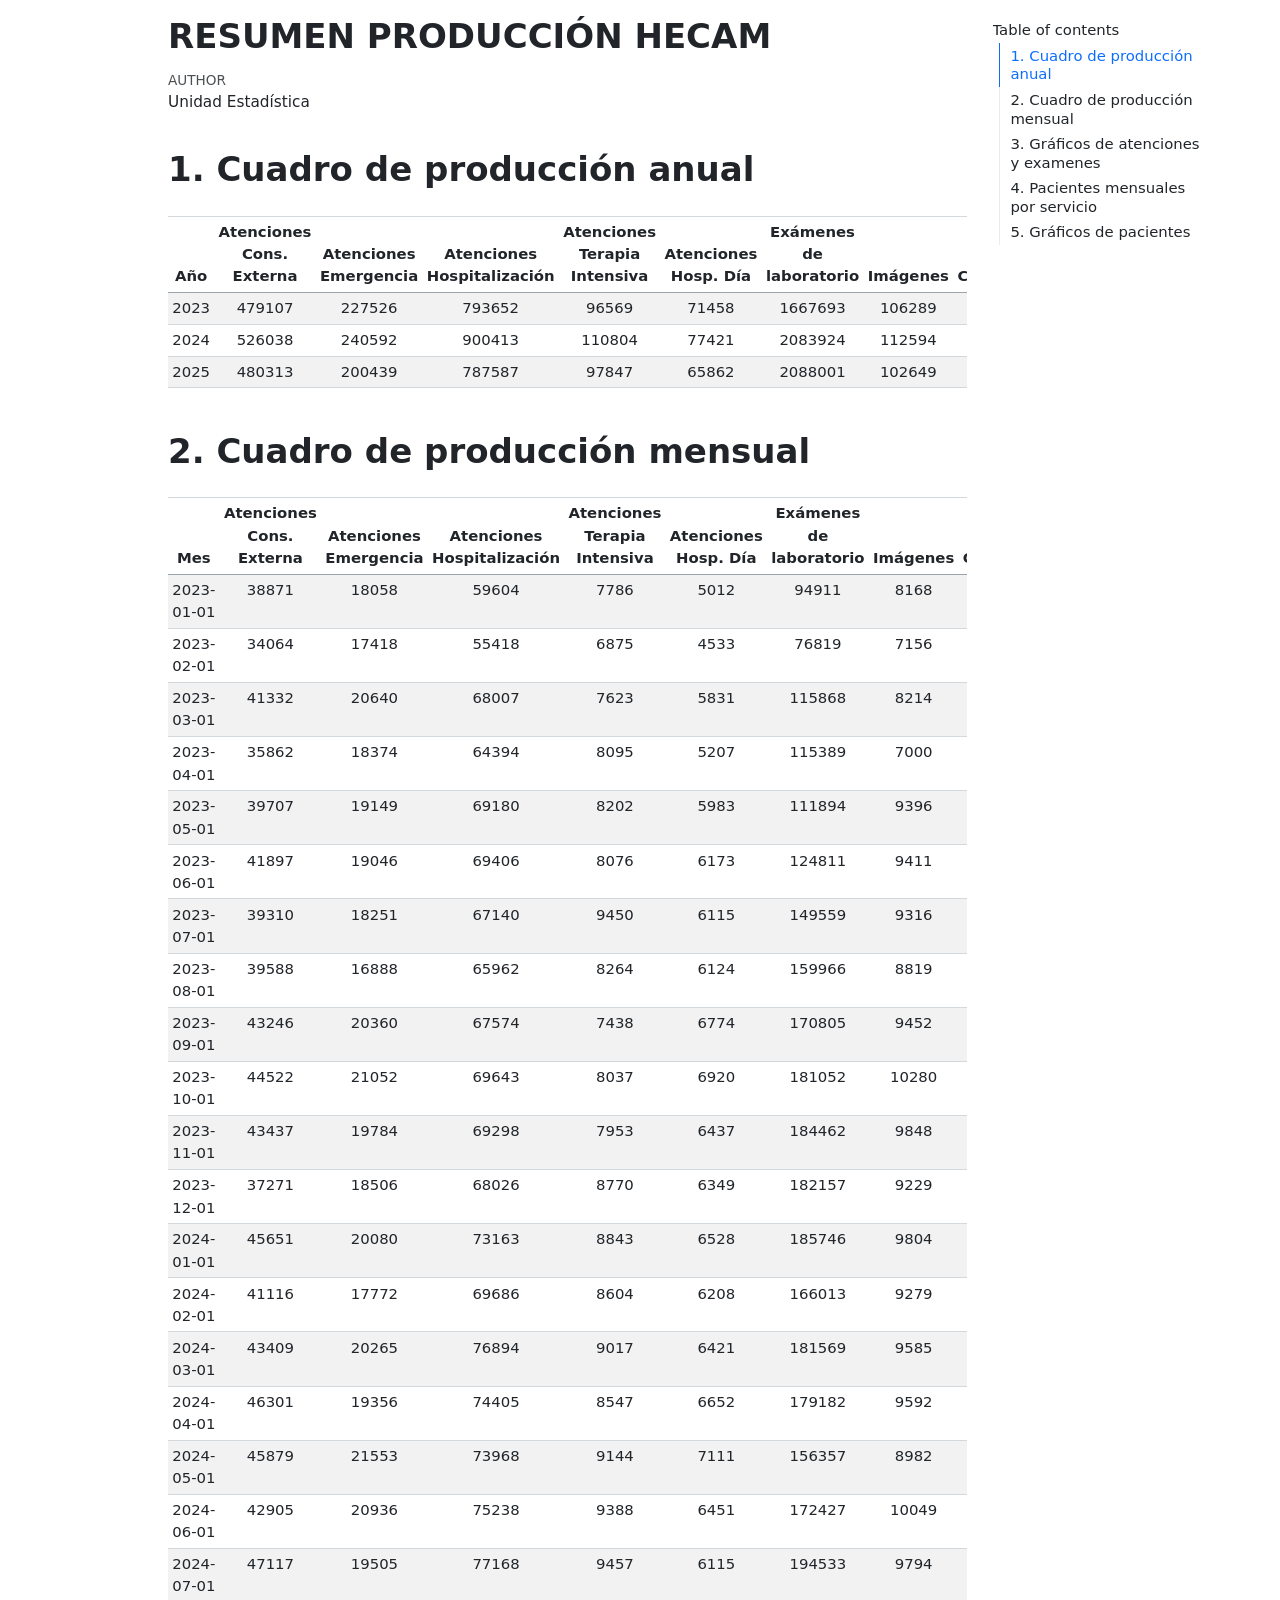
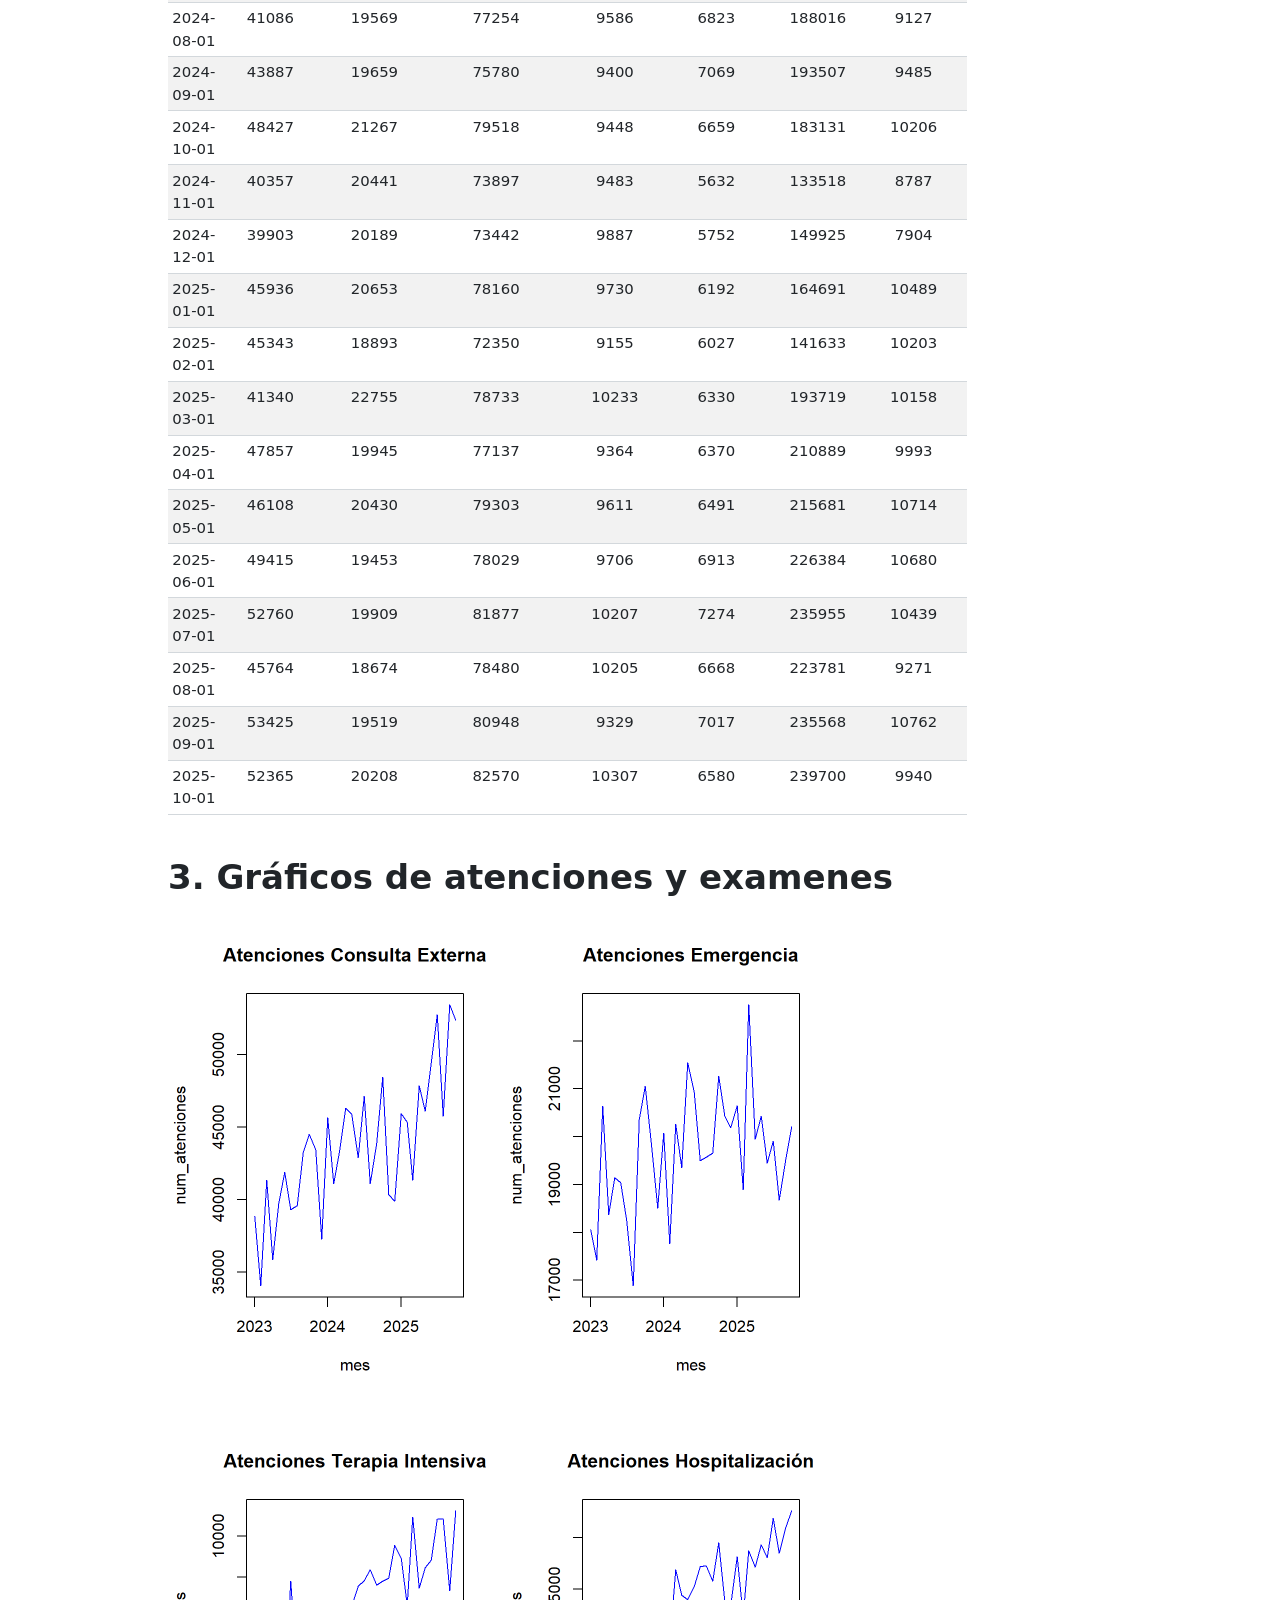
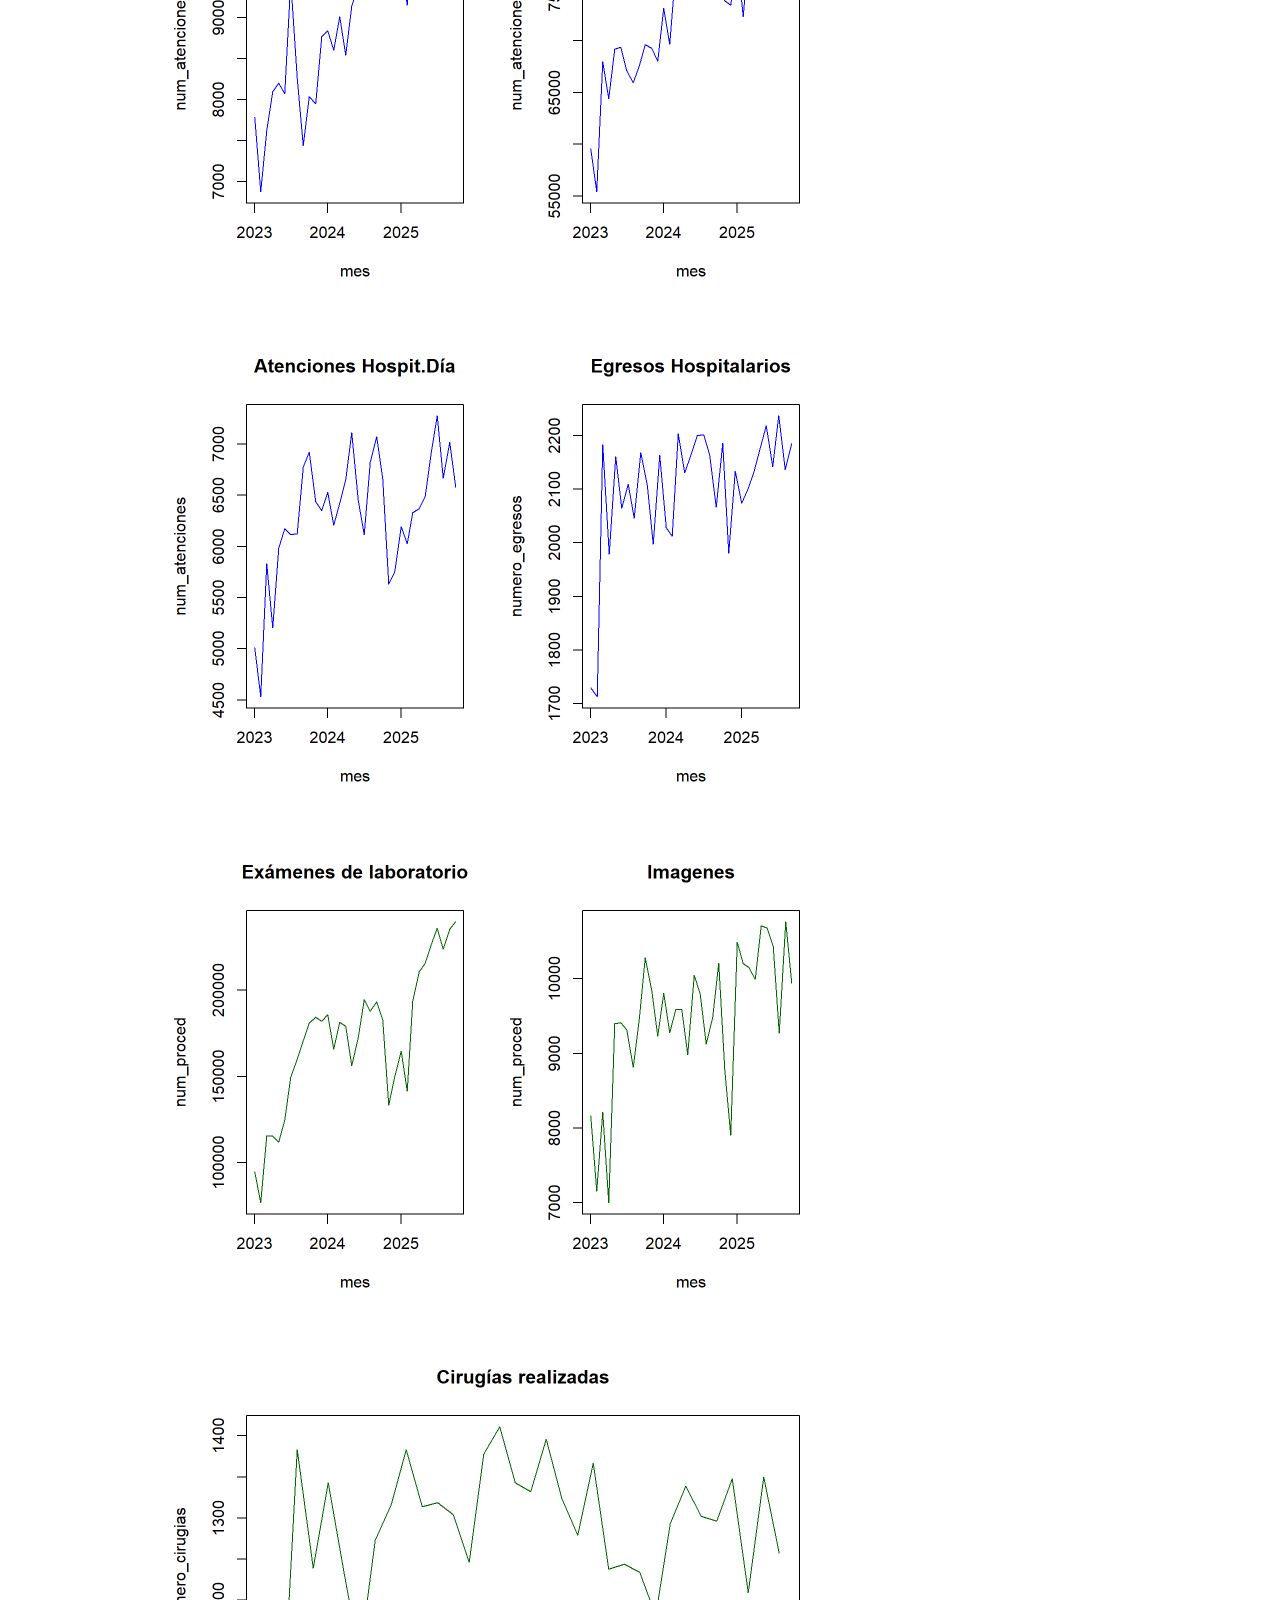
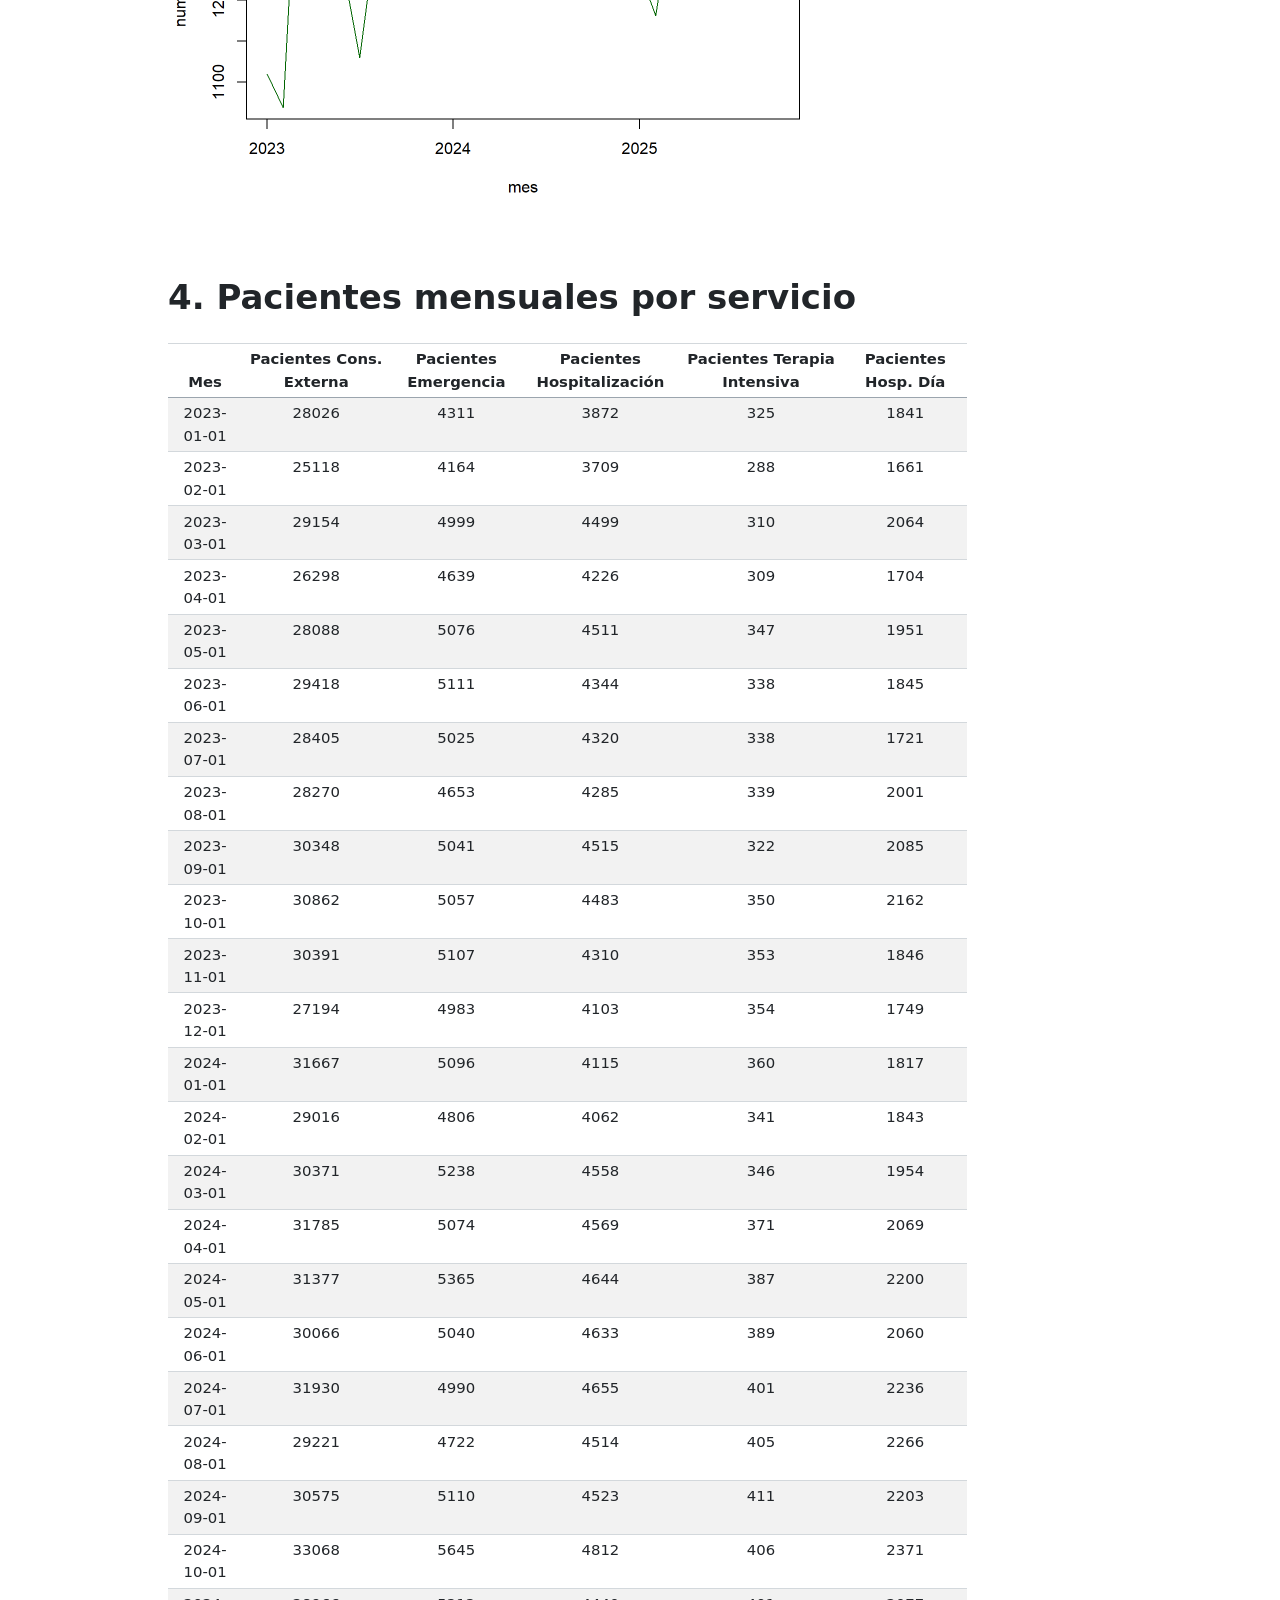
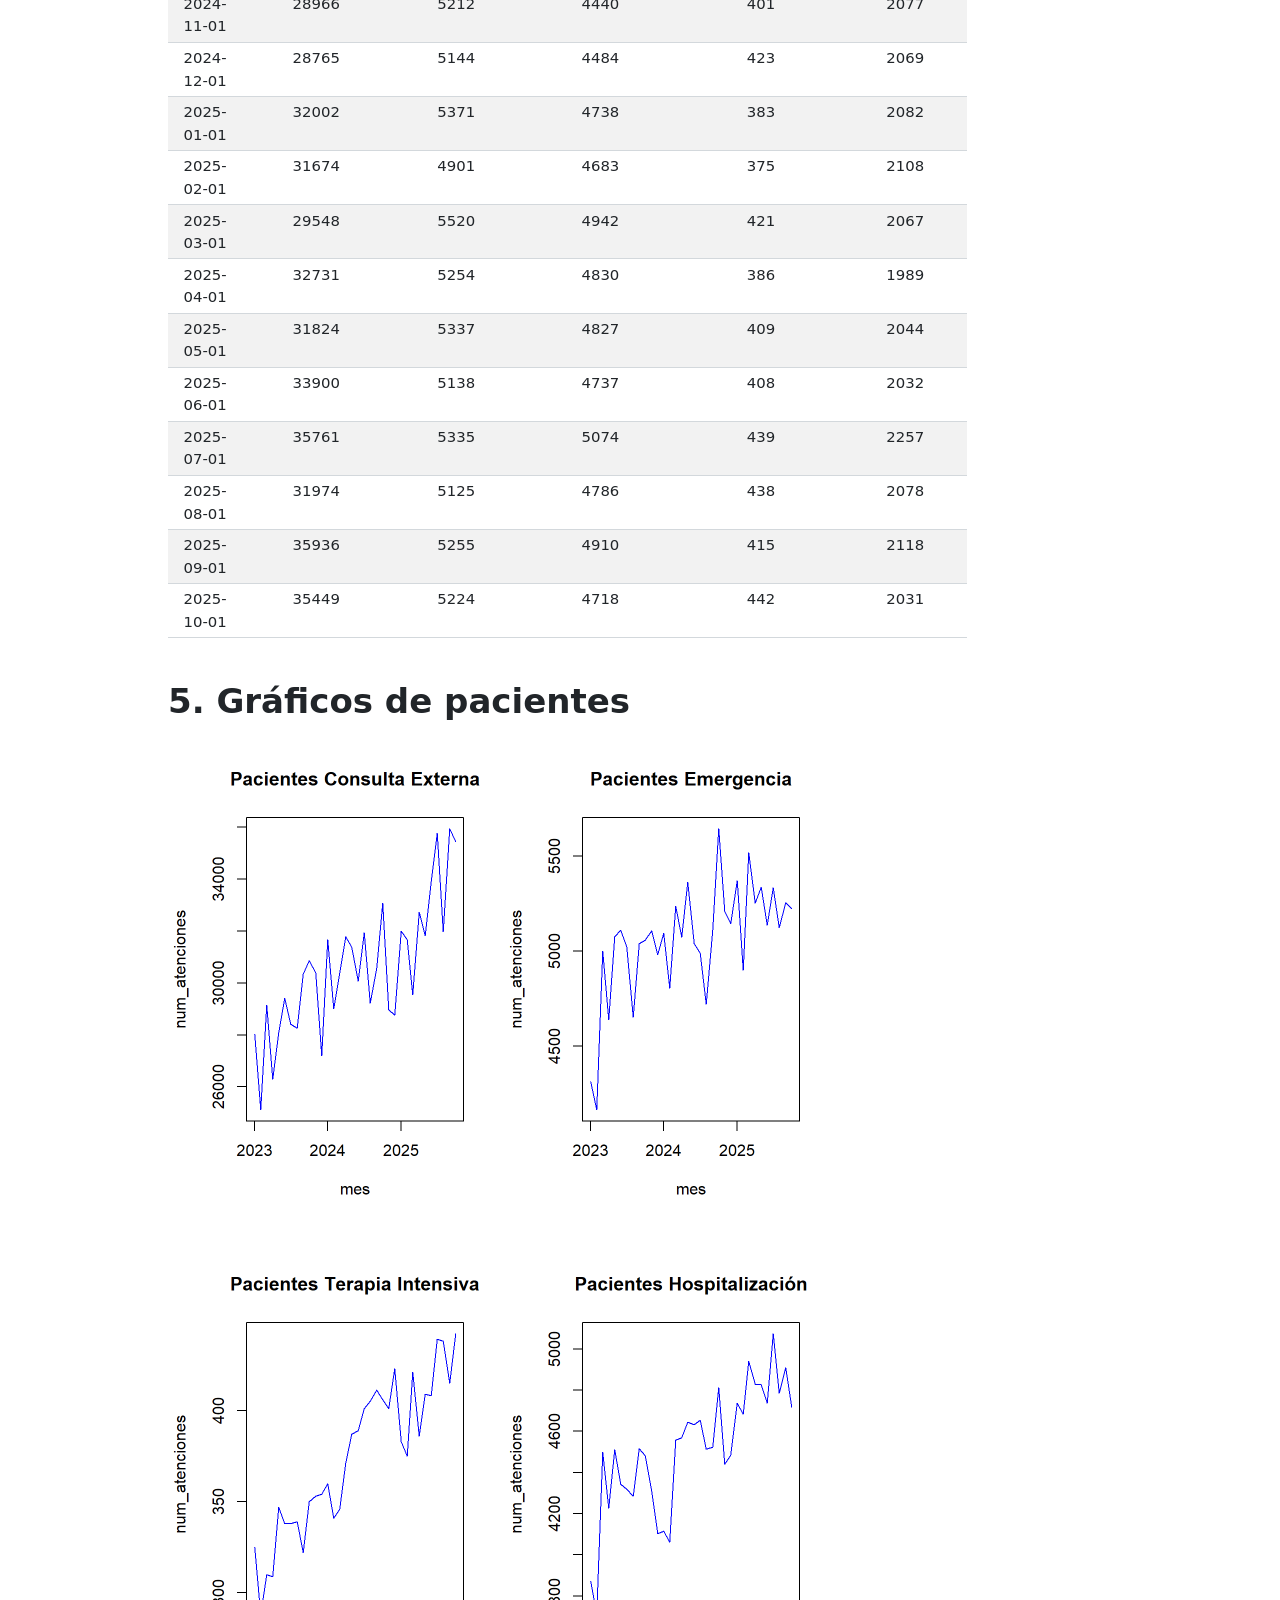
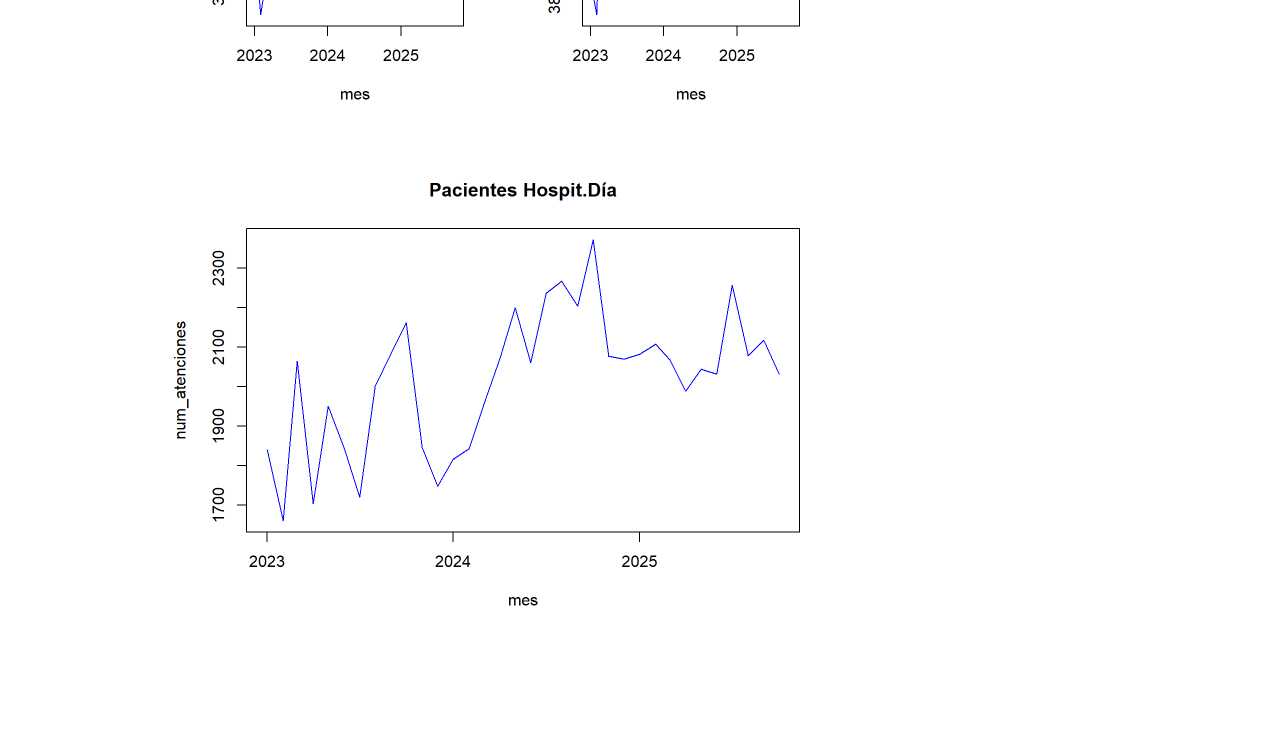
==== commit 45de86ad: "Add files via upload" ====
--- a/index.html
+++ b/index.html
@@ -139,15 +139,15 @@
 </tr>
 <tr class="odd">
 <td style="text-align: center;">2025</td>
-<td style="text-align: center;">427948</td>
-<td style="text-align: center;">180231</td>
-<td style="text-align: center;">705017</td>
-<td style="text-align: center;">87540</td>
-<td style="text-align: center;">59282</td>
-<td style="text-align: center;">1848301</td>
-<td style="text-align: center;">92709</td>
-<td style="text-align: center;">11552</td>
-<td style="text-align: center;">17216</td>
+<td style="text-align: center;">480313</td>
+<td style="text-align: center;">200439</td>
+<td style="text-align: center;">787587</td>
+<td style="text-align: center;">97847</td>
+<td style="text-align: center;">65862</td>
+<td style="text-align: center;">2088001</td>
+<td style="text-align: center;">102649</td>
+<td style="text-align: center;">12809</td>
+<td style="text-align: center;">19401</td>
 </tr>
 </tbody>
 </table>
@@ -580,6 +580,18 @@
 <td style="text-align: center;">235568</td>
 <td style="text-align: center;">10762</td>
 <td style="text-align: center;">1350</td>
+<td style="text-align: center;">2185</td>
+</tr>
+<tr class="even">
+<td style="text-align: center;">2025-10-01</td>
+<td style="text-align: center;">52365</td>
+<td style="text-align: center;">20208</td>
+<td style="text-align: center;">82570</td>
+<td style="text-align: center;">10307</td>
+<td style="text-align: center;">6580</td>
+<td style="text-align: center;">239700</td>
+<td style="text-align: center;">9940</td>
+<td style="text-align: center;">1257</td>
 <td style="text-align: center;">NA</td>
 </tr>
 </tbody>
@@ -918,6 +930,14 @@
 <td style="text-align: center;">4910</td>
 <td style="text-align: center;">415</td>
 <td style="text-align: center;">2118</td>
+</tr>
+<tr class="even">
+<td style="text-align: center;">2025-10-01</td>
+<td style="text-align: center;">35449</td>
+<td style="text-align: center;">5224</td>
+<td style="text-align: center;">4718</td>
+<td style="text-align: center;">442</td>
+<td style="text-align: center;">2031</td>
 </tr>
 </tbody>
 </table>
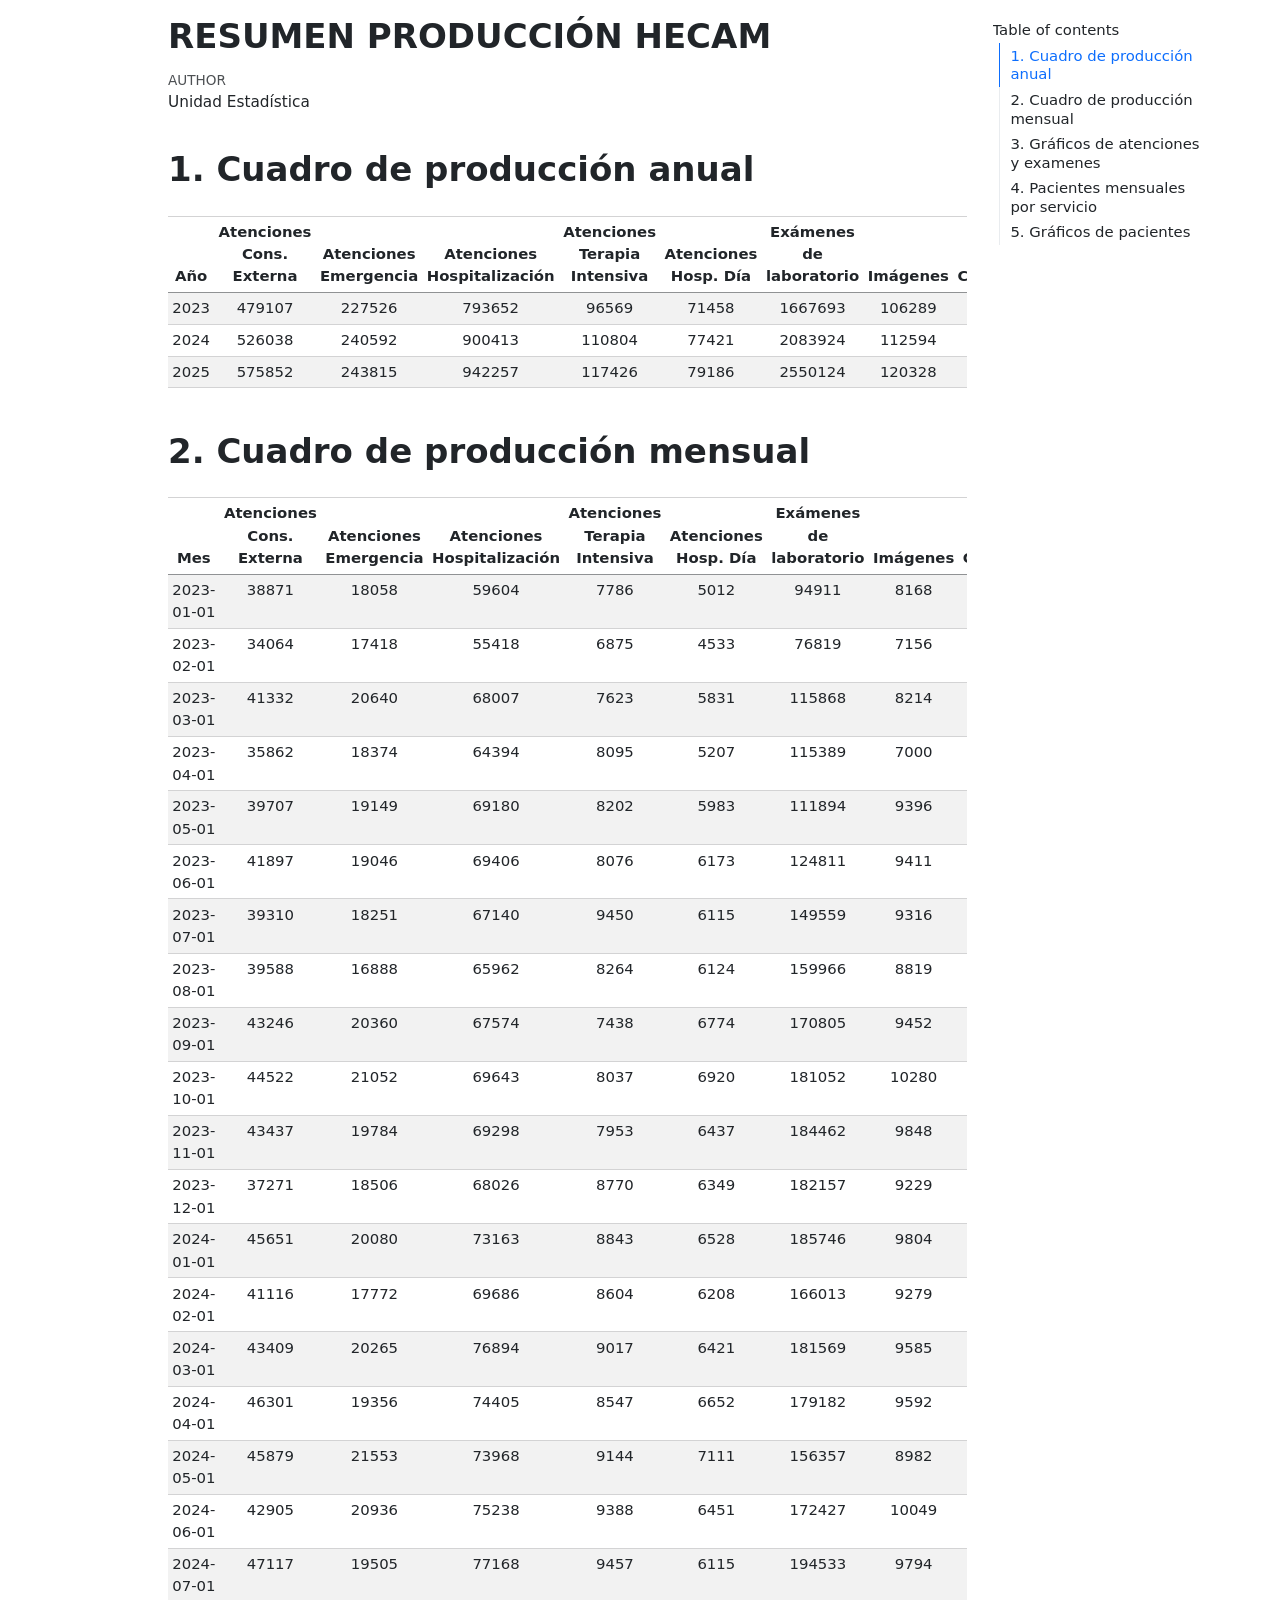
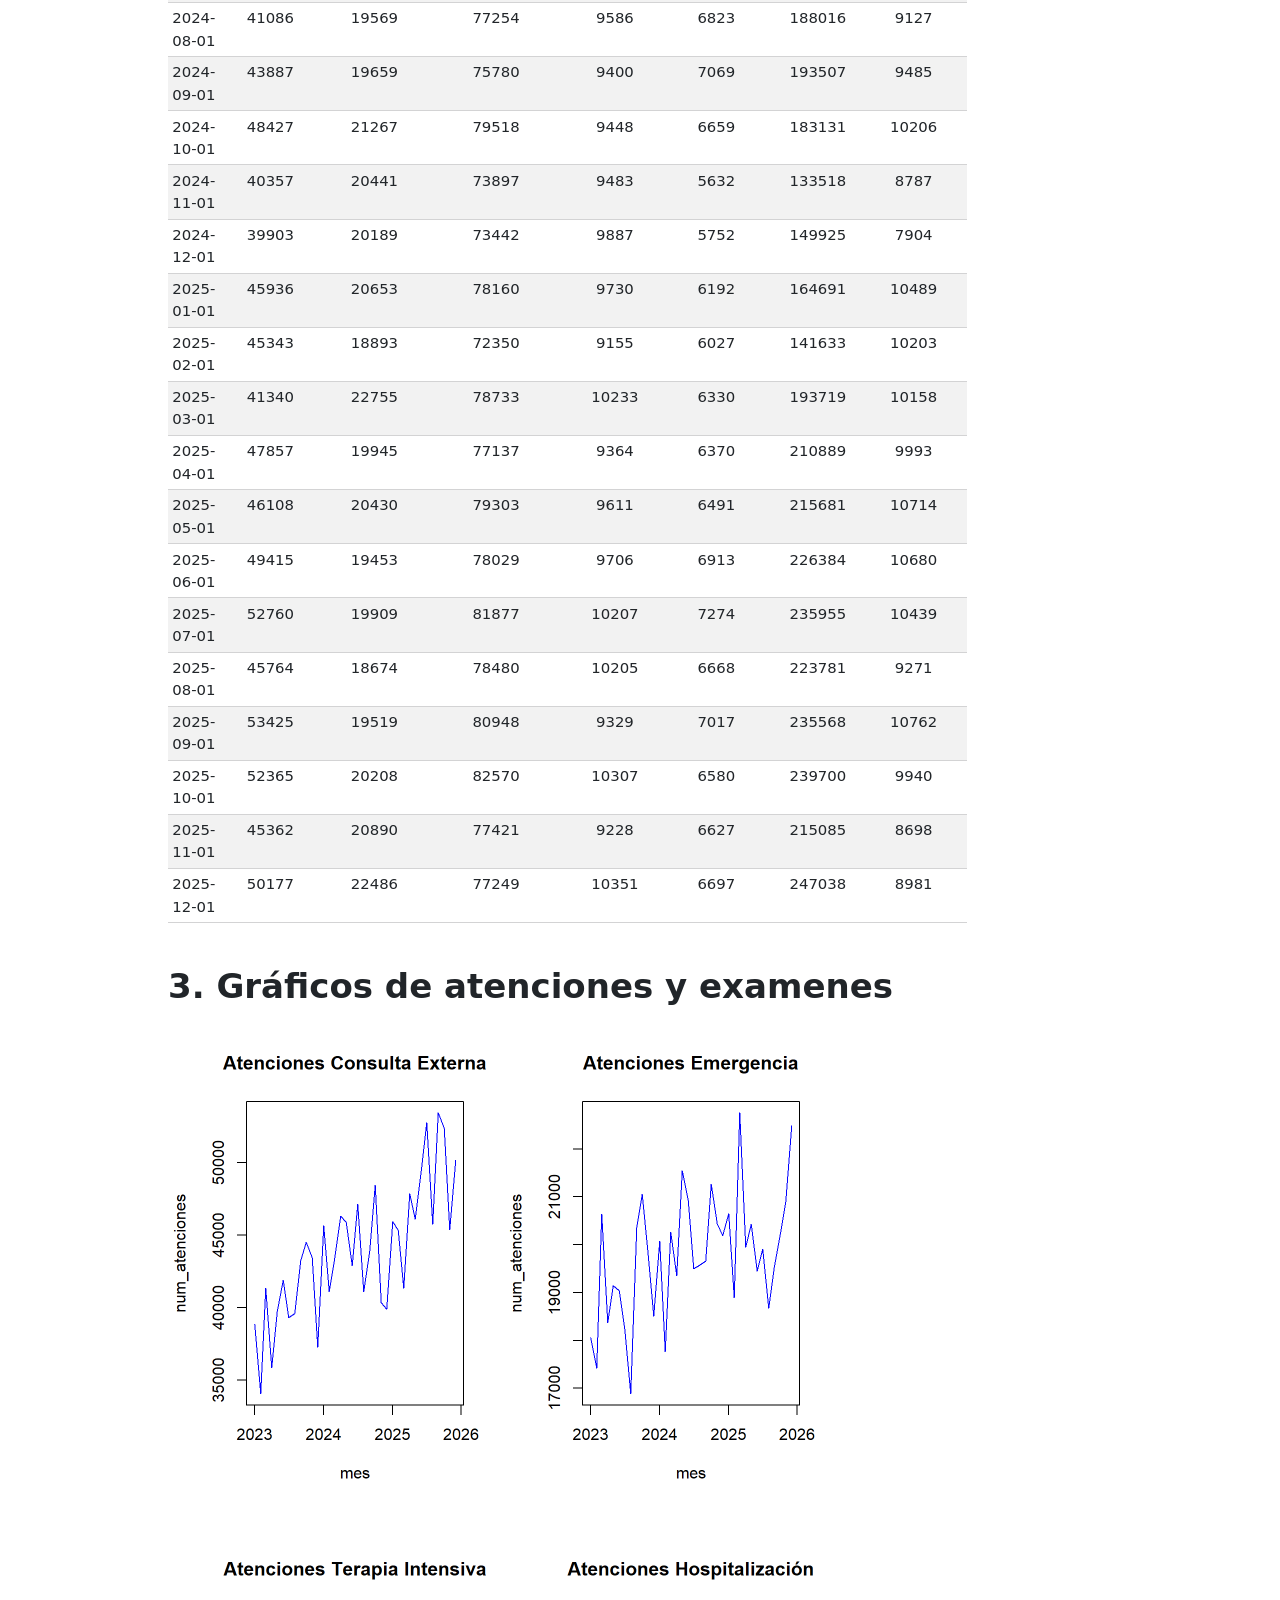
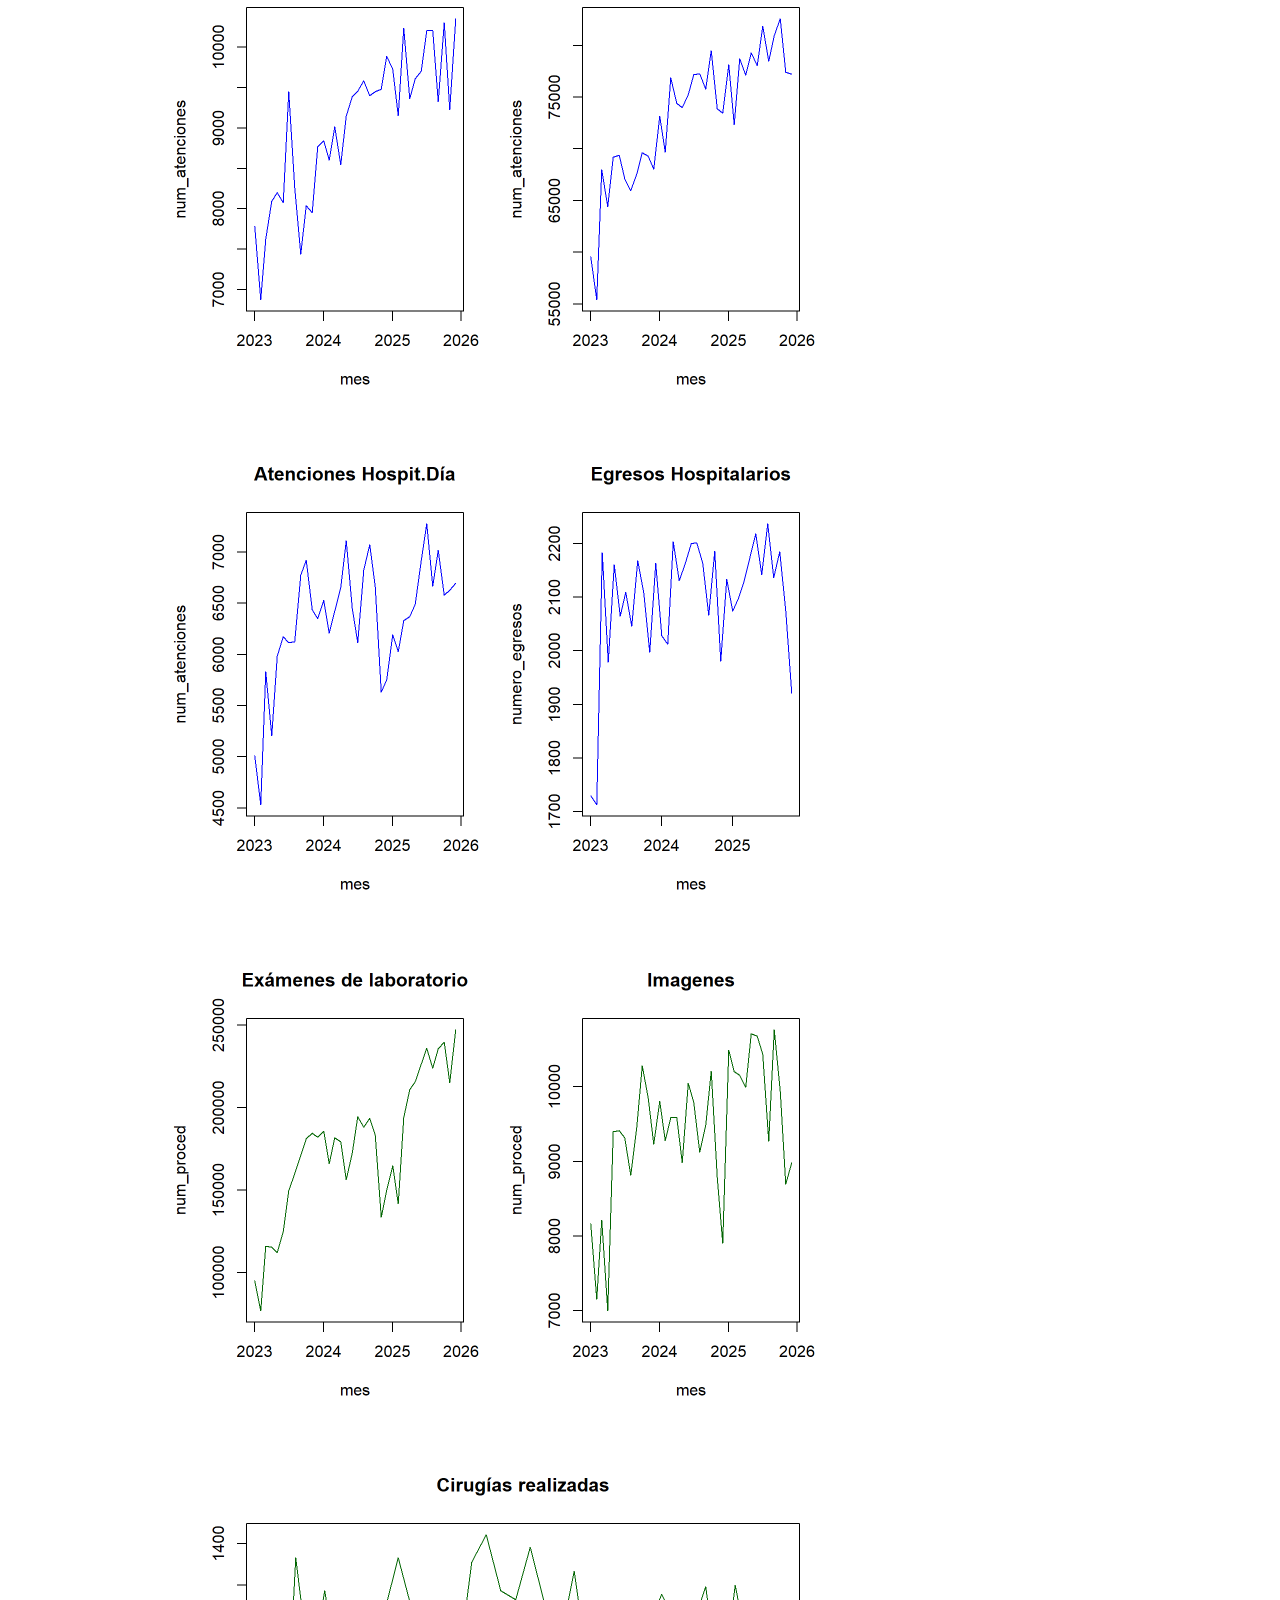
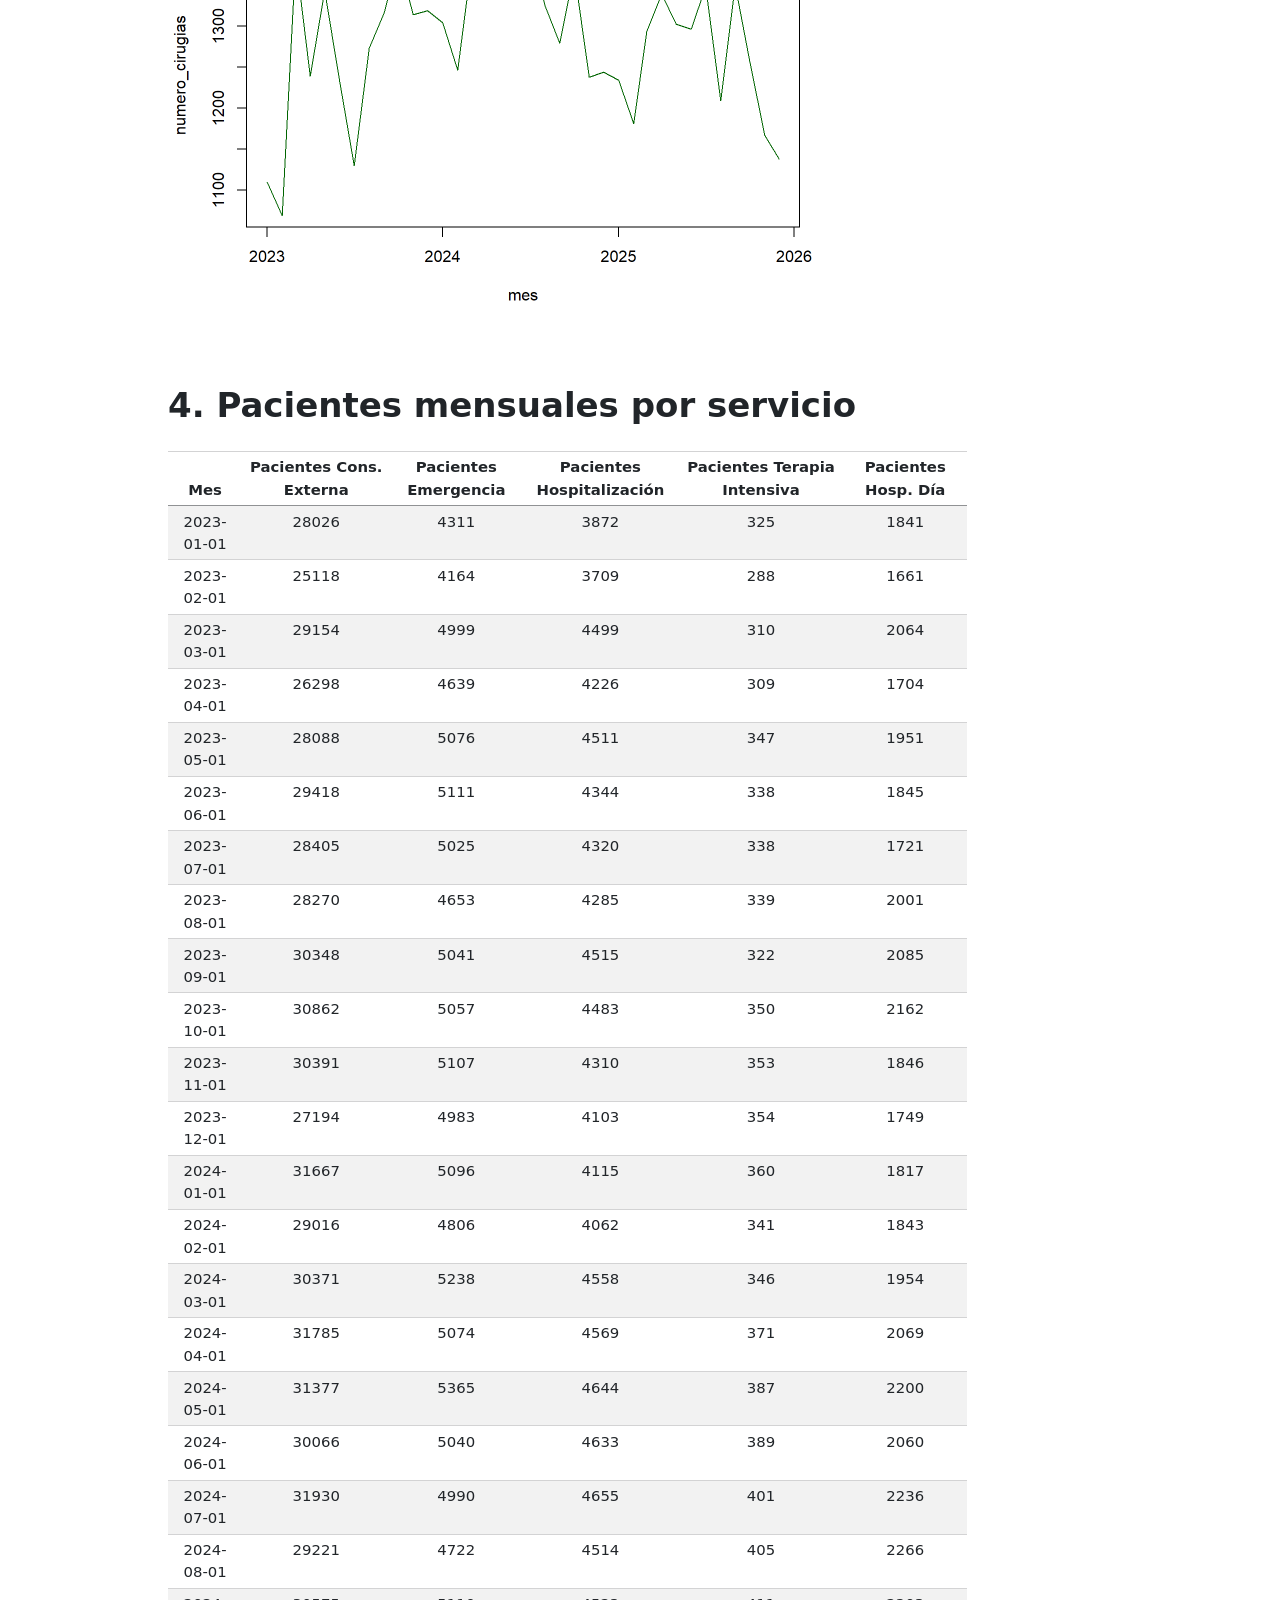
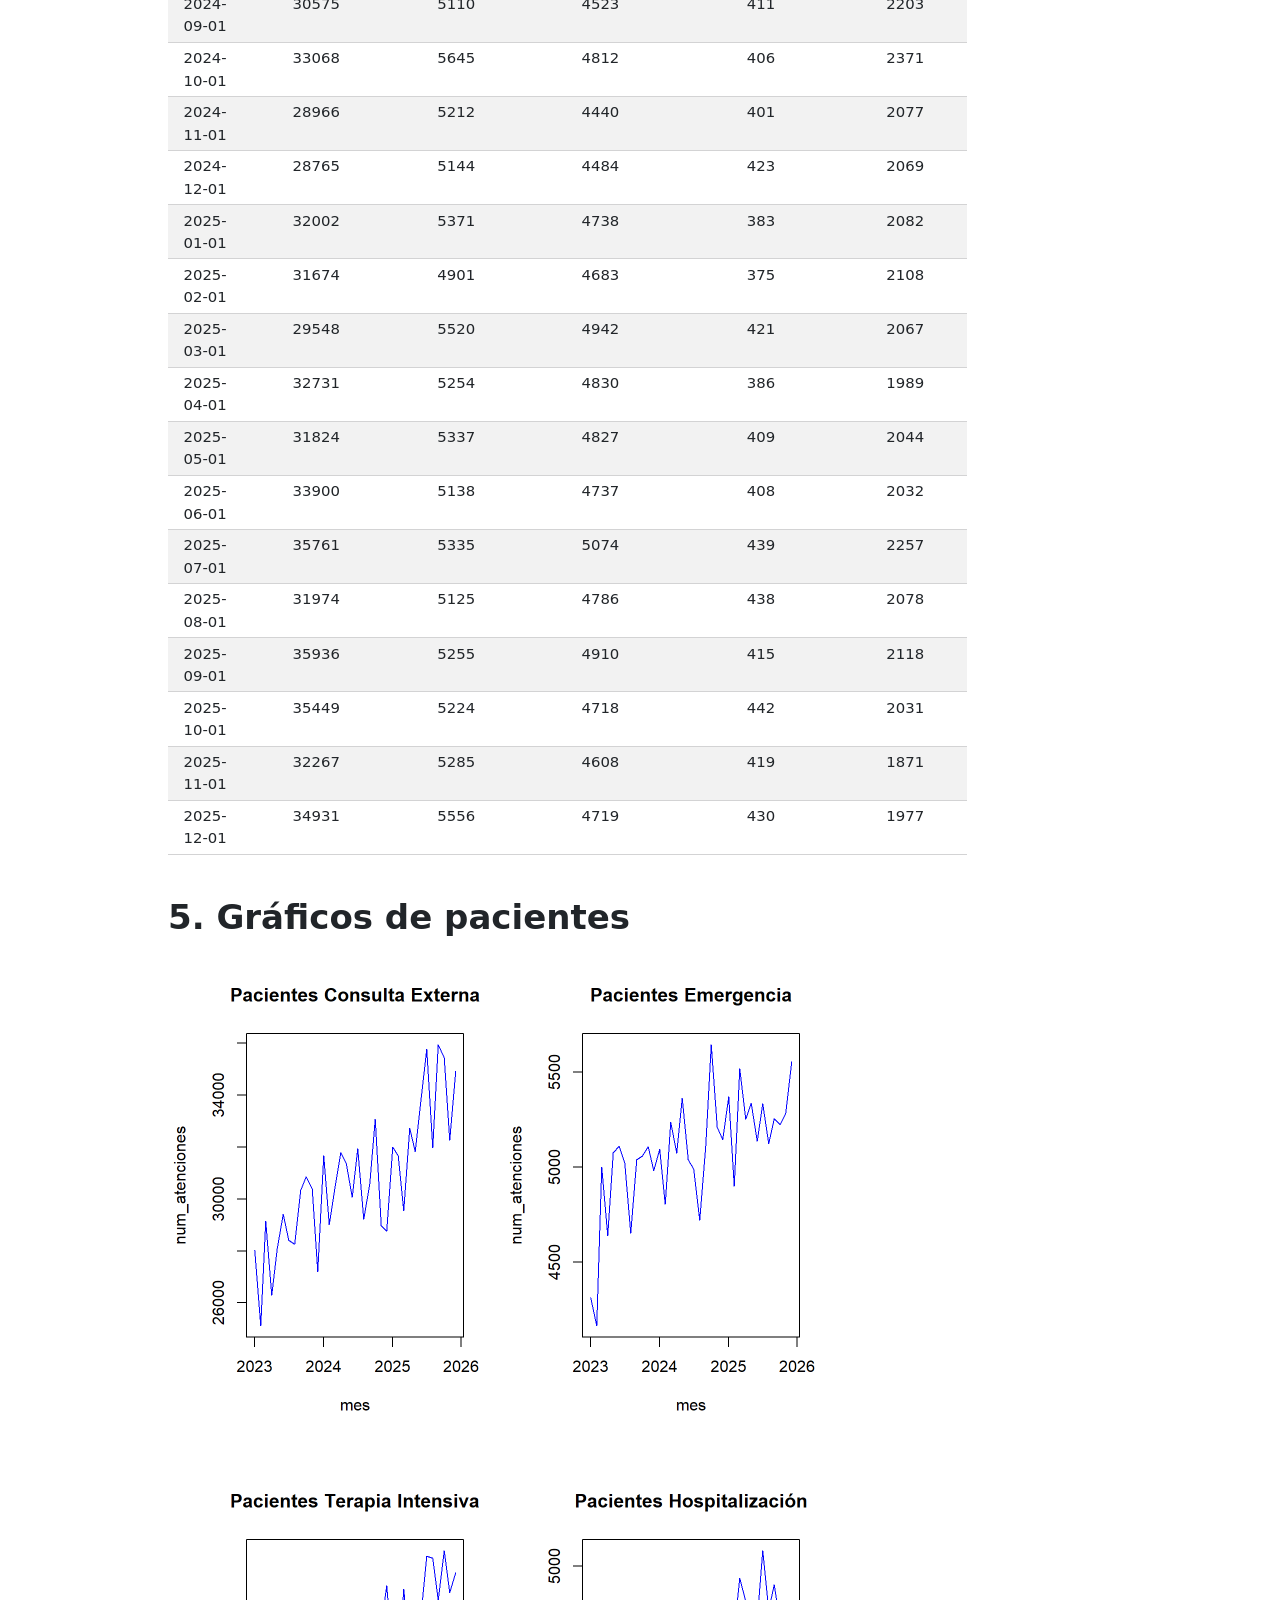
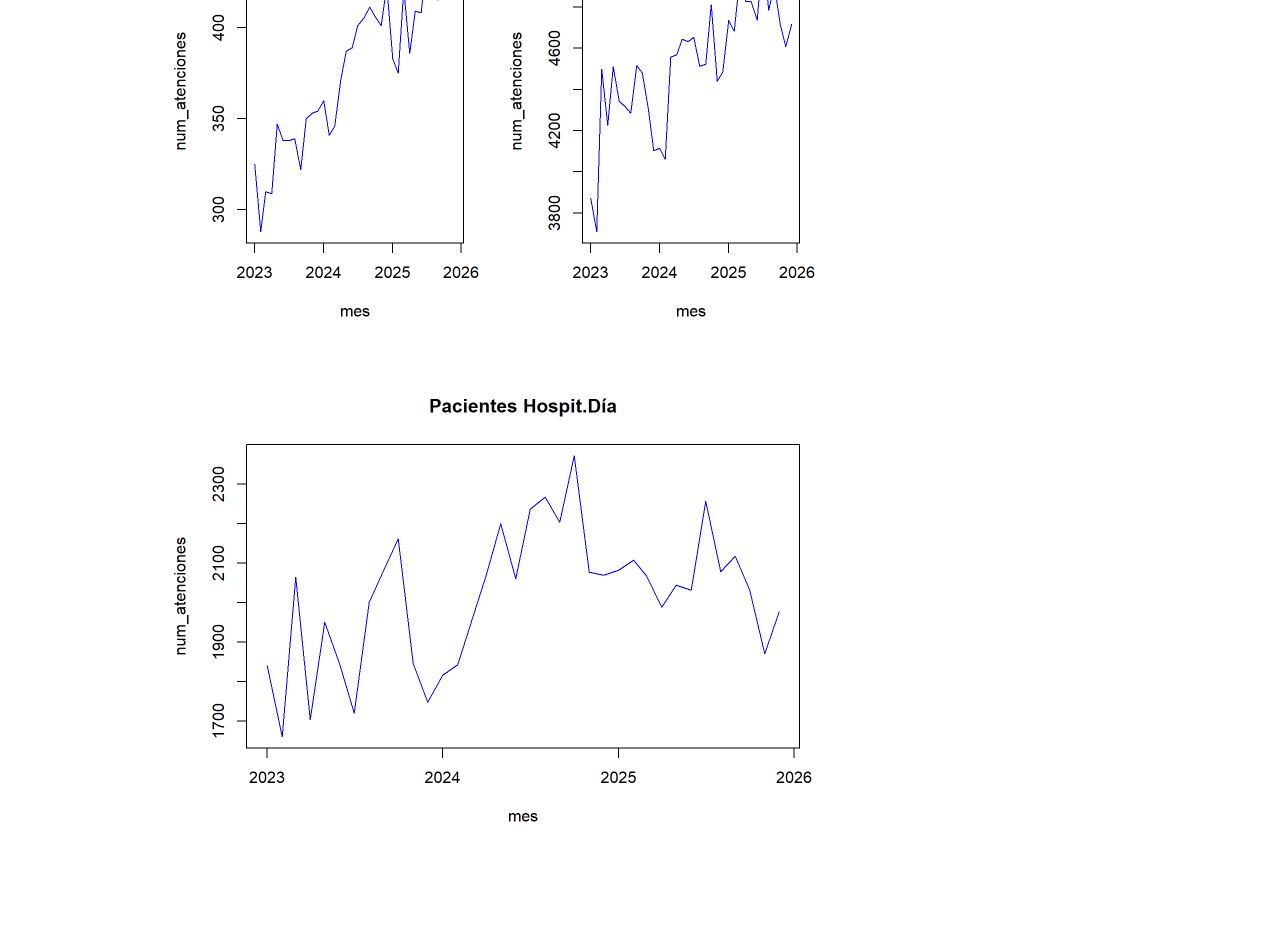
==== commit a0af9362: "Add files via upload" ====
--- a/index.html
+++ b/index.html
@@ -2,7 +2,7 @@
 <html xmlns="http://www.w3.org/1999/xhtml" lang="en" xml:lang="en"><head>
 
 <meta charset="utf-8">
-<meta name="generator" content="quarto-1.5.57">
+<meta name="generator" content="quarto-1.7.32">
 
 <meta name="viewport" content="width=device-width, initial-scale=1.0, user-scalable=yes">
 
@@ -25,20 +25,21 @@
 
 
 <script src="produccion mensual hecam_files/libs/clipboard/clipboard.min.js"></script>
-<script src="produccion mensual hecam_files/libs/quarto-html/quarto.js"></script>
+<script src="produccion mensual hecam_files/libs/quarto-html/quarto.js" type="module"></script>
+<script src="produccion mensual hecam_files/libs/quarto-html/tabsets/tabsets.js" type="module"></script>
 <script src="produccion mensual hecam_files/libs/quarto-html/popper.min.js"></script>
 <script src="produccion mensual hecam_files/libs/quarto-html/tippy.umd.min.js"></script>
 <script src="produccion mensual hecam_files/libs/quarto-html/anchor.min.js"></script>
 <link href="produccion mensual hecam_files/libs/quarto-html/tippy.css" rel="stylesheet">
-<link href="produccion mensual hecam_files/libs/quarto-html/quarto-syntax-highlighting.css" rel="stylesheet" id="quarto-text-highlighting-styles">
+<link href="produccion mensual hecam_files/libs/quarto-html/quarto-syntax-highlighting-37eea08aefeeee20ff55810ff984fec1.css" rel="stylesheet" id="quarto-text-highlighting-styles">
 <script src="produccion mensual hecam_files/libs/bootstrap/bootstrap.min.js"></script>
 <link href="produccion mensual hecam_files/libs/bootstrap/bootstrap-icons.css" rel="stylesheet">
-<link href="produccion mensual hecam_files/libs/bootstrap/bootstrap.min.css" rel="stylesheet" id="quarto-bootstrap" data-mode="light">
+<link href="produccion mensual hecam_files/libs/bootstrap/bootstrap-bb462d781dde1847d9e3ccf7736099dd.min.css" rel="stylesheet" append-hash="true" id="quarto-bootstrap" data-mode="light">
 
 
 </head>
 
-<body>
+<body class="quarto-light">
 
 <div id="quarto-content" class="page-columns page-rows-contents page-layout-article">
 <div id="quarto-margin-sidebar" class="sidebar margin-sidebar">
@@ -139,15 +140,15 @@
 </tr>
 <tr class="odd">
 <td style="text-align: center;">2025</td>
-<td style="text-align: center;">480313</td>
-<td style="text-align: center;">200439</td>
-<td style="text-align: center;">787587</td>
-<td style="text-align: center;">97847</td>
-<td style="text-align: center;">65862</td>
-<td style="text-align: center;">2088001</td>
-<td style="text-align: center;">102649</td>
-<td style="text-align: center;">12809</td>
-<td style="text-align: center;">19401</td>
+<td style="text-align: center;">575852</td>
+<td style="text-align: center;">243815</td>
+<td style="text-align: center;">942257</td>
+<td style="text-align: center;">117426</td>
+<td style="text-align: center;">79186</td>
+<td style="text-align: center;">2550124</td>
+<td style="text-align: center;">120328</td>
+<td style="text-align: center;">15114</td>
+<td style="text-align: center;">23397</td>
 </tr>
 </tbody>
 </table>
@@ -592,6 +593,30 @@
 <td style="text-align: center;">239700</td>
 <td style="text-align: center;">9940</td>
 <td style="text-align: center;">1257</td>
+<td style="text-align: center;">2075</td>
+</tr>
+<tr class="odd">
+<td style="text-align: center;">2025-11-01</td>
+<td style="text-align: center;">45362</td>
+<td style="text-align: center;">20890</td>
+<td style="text-align: center;">77421</td>
+<td style="text-align: center;">9228</td>
+<td style="text-align: center;">6627</td>
+<td style="text-align: center;">215085</td>
+<td style="text-align: center;">8698</td>
+<td style="text-align: center;">1167</td>
+<td style="text-align: center;">1921</td>
+</tr>
+<tr class="even">
+<td style="text-align: center;">2025-12-01</td>
+<td style="text-align: center;">50177</td>
+<td style="text-align: center;">22486</td>
+<td style="text-align: center;">77249</td>
+<td style="text-align: center;">10351</td>
+<td style="text-align: center;">6697</td>
+<td style="text-align: center;">247038</td>
+<td style="text-align: center;">8981</td>
+<td style="text-align: center;">1138</td>
 <td style="text-align: center;">NA</td>
 </tr>
 </tbody>
@@ -939,6 +964,22 @@
 <td style="text-align: center;">442</td>
 <td style="text-align: center;">2031</td>
 </tr>
+<tr class="odd">
+<td style="text-align: center;">2025-11-01</td>
+<td style="text-align: center;">32267</td>
+<td style="text-align: center;">5285</td>
+<td style="text-align: center;">4608</td>
+<td style="text-align: center;">419</td>
+<td style="text-align: center;">1871</td>
+</tr>
+<tr class="even">
+<td style="text-align: center;">2025-12-01</td>
+<td style="text-align: center;">34931</td>
+<td style="text-align: center;">5556</td>
+<td style="text-align: center;">4719</td>
+<td style="text-align: center;">430</td>
+<td style="text-align: center;">1977</td>
+</tr>
 </tbody>
 </table>
 </div>
@@ -974,239 +1015,242 @@
 </main>
 <!-- /main column -->
 <script id="quarto-html-after-body" type="application/javascript">
-window.document.addEventListener("DOMContentLoaded", function (event) {
-  const toggleBodyColorMode = (bsSheetEl) => {
-    const mode = bsSheetEl.getAttribute("data-mode");
-    const bodyEl = window.document.querySelector("body");
-    if (mode === "dark") {
-      bodyEl.classList.add("quarto-dark");
-      bodyEl.classList.remove("quarto-light");
-    } else {
-      bodyEl.classList.add("quarto-light");
-      bodyEl.classList.remove("quarto-dark");
-    }
-  }
-  const toggleBodyColorPrimary = () => {
-    const bsSheetEl = window.document.querySelector("link#quarto-bootstrap");
-    if (bsSheetEl) {
-      toggleBodyColorMode(bsSheetEl);
-    }
-  }
-  toggleBodyColorPrimary();  
-  const icon = "";
-  const anchorJS = new window.AnchorJS();
-  anchorJS.options = {
-    placement: 'right',
-    icon: icon
-  };
-  anchorJS.add('.anchored');
-  const isCodeAnnotation = (el) => {
-    for (const clz of el.classList) {
-      if (clz.startsWith('code-annotation-')) {                     
-        return true;
-      }
-    }
-    return false;
-  }
-  const onCopySuccess = function(e) {
-    // button target
-    const button = e.trigger;
-    // don't keep focus
-    button.blur();
-    // flash "checked"
-    button.classList.add('code-copy-button-checked');
-    var currentTitle = button.getAttribute("title");
-    button.setAttribute("title", "Copied!");
-    let tooltip;
-    if (window.bootstrap) {
-      button.setAttribute("data-bs-toggle", "tooltip");
-      button.setAttribute("data-bs-placement", "left");
-      button.setAttribute("data-bs-title", "Copied!");
-      tooltip = new bootstrap.Tooltip(button, 
-        { trigger: "manual", 
-          customClass: "code-copy-button-tooltip",
-          offset: [0, -8]});
-      tooltip.show();    
-    }
-    setTimeout(function() {
-      if (tooltip) {
-        tooltip.hide();
-        button.removeAttribute("data-bs-title");
-        button.removeAttribute("data-bs-toggle");
-        button.removeAttribute("data-bs-placement");
-      }
-      button.setAttribute("title", currentTitle);
-      button.classList.remove('code-copy-button-checked');
-    }, 1000);
-    // clear code selection
-    e.clearSelection();
-  }
-  const getTextToCopy = function(trigger) {
-      const codeEl = trigger.previousElementSibling.cloneNode(true);
-      for (const childEl of codeEl.children) {
-        if (isCodeAnnotation(childEl)) {
-          childEl.remove();
+  window.document.addEventListener("DOMContentLoaded", function (event) {
+    const icon = "";
+    const anchorJS = new window.AnchorJS();
+    anchorJS.options = {
+      placement: 'right',
+      icon: icon
+    };
+    anchorJS.add('.anchored');
+    const isCodeAnnotation = (el) => {
+      for (const clz of el.classList) {
+        if (clz.startsWith('code-annotation-')) {                     
+          return true;
         }
       }
-      return codeEl.innerText;
-  }
-  const clipboard = new window.ClipboardJS('.code-copy-button:not([data-in-quarto-modal])', {
-    text: getTextToCopy
-  });
-  clipboard.on('success', onCopySuccess);
-  if (window.document.getElementById('quarto-embedded-source-code-modal')) {
-    // For code content inside modals, clipBoardJS needs to be initialized with a container option
-    // TODO: Check when it could be a function (https://github.com/zenorocha/clipboard.js/issues/860)
-    const clipboardModal = new window.ClipboardJS('.code-copy-button[data-in-quarto-modal]', {
-      text: getTextToCopy,
-      container: window.document.getElementById('quarto-embedded-source-code-modal')
+      return false;
+    }
+    const onCopySuccess = function(e) {
+      // button target
+      const button = e.trigger;
+      // don't keep focus
+      button.blur();
+      // flash "checked"
+      button.classList.add('code-copy-button-checked');
+      var currentTitle = button.getAttribute("title");
+      button.setAttribute("title", "Copied!");
+      let tooltip;
+      if (window.bootstrap) {
+        button.setAttribute("data-bs-toggle", "tooltip");
+        button.setAttribute("data-bs-placement", "left");
+        button.setAttribute("data-bs-title", "Copied!");
+        tooltip = new bootstrap.Tooltip(button, 
+          { trigger: "manual", 
+            customClass: "code-copy-button-tooltip",
+            offset: [0, -8]});
+        tooltip.show();    
+      }
+      setTimeout(function() {
+        if (tooltip) {
+          tooltip.hide();
+          button.removeAttribute("data-bs-title");
+          button.removeAttribute("data-bs-toggle");
+          button.removeAttribute("data-bs-placement");
+        }
+        button.setAttribute("title", currentTitle);
+        button.classList.remove('code-copy-button-checked');
+      }, 1000);
+      // clear code selection
+      e.clearSelection();
+    }
+    const getTextToCopy = function(trigger) {
+        const codeEl = trigger.previousElementSibling.cloneNode(true);
+        for (const childEl of codeEl.children) {
+          if (isCodeAnnotation(childEl)) {
+            childEl.remove();
+          }
+        }
+        return codeEl.innerText;
+    }
+    const clipboard = new window.ClipboardJS('.code-copy-button:not([data-in-quarto-modal])', {
+      text: getTextToCopy
     });
-    clipboardModal.on('success', onCopySuccess);
-  }
-    var localhostRegex = new RegExp(/^(?:http|https):\/\/localhost\:?[0-9]*\//);
-    var mailtoRegex = new RegExp(/^mailto:/);
-      var filterRegex = new RegExp('/' + window.location.host + '/');
-    var isInternal = (href) => {
-        return filterRegex.test(href) || localhostRegex.test(href) || mailtoRegex.test(href);
+    clipboard.on('success', onCopySuccess);
+    if (window.document.getElementById('quarto-embedded-source-code-modal')) {
+      const clipboardModal = new window.ClipboardJS('.code-copy-button[data-in-quarto-modal]', {
+        text: getTextToCopy,
+        container: window.document.getElementById('quarto-embedded-source-code-modal')
+      });
+      clipboardModal.on('success', onCopySuccess);
     }
-    // Inspect non-navigation links and adorn them if external
- 	var links = window.document.querySelectorAll('a[href]:not(.nav-link):not(.navbar-brand):not(.toc-action):not(.sidebar-link):not(.sidebar-item-toggle):not(.pagination-link):not(.no-external):not([aria-hidden]):not(.dropdown-item):not(.quarto-navigation-tool):not(.about-link)');
-    for (var i=0; i<links.length; i++) {
-      const link = links[i];
-      if (!isInternal(link.href)) {
-        // undo the damage that might have been done by quarto-nav.js in the case of
-        // links that we want to consider external
-        if (link.dataset.originalHref !== undefined) {
-          link.href = link.dataset.originalHref;
+      var localhostRegex = new RegExp(/^(?:http|https):\/\/localhost\:?[0-9]*\//);
+      var mailtoRegex = new RegExp(/^mailto:/);
+        var filterRegex = new RegExp('/' + window.location.host + '/');
+      var isInternal = (href) => {
+          return filterRegex.test(href) || localhostRegex.test(href) || mailtoRegex.test(href);
+      }
+      // Inspect non-navigation links and adorn them if external
+     var links = window.document.querySelectorAll('a[href]:not(.nav-link):not(.navbar-brand):not(.toc-action):not(.sidebar-link):not(.sidebar-item-toggle):not(.pagination-link):not(.no-external):not([aria-hidden]):not(.dropdown-item):not(.quarto-navigation-tool):not(.about-link)');
+      for (var i=0; i<links.length; i++) {
+        const link = links[i];
+        if (!isInternal(link.href)) {
+          // undo the damage that might have been done by quarto-nav.js in the case of
+          // links that we want to consider external
+          if (link.dataset.originalHref !== undefined) {
+            link.href = link.dataset.originalHref;
+          }
+        }
+      }
+    function tippyHover(el, contentFn, onTriggerFn, onUntriggerFn) {
+      const config = {
+        allowHTML: true,
+        maxWidth: 500,
+        delay: 100,
+        arrow: false,
+        appendTo: function(el) {
+            return el.parentElement;
+        },
+        interactive: true,
+        interactiveBorder: 10,
+        theme: 'quarto',
+        placement: 'bottom-start',
+      };
+      if (contentFn) {
+        config.content = contentFn;
+      }
+      if (onTriggerFn) {
+        config.onTrigger = onTriggerFn;
+      }
+      if (onUntriggerFn) {
+        config.onUntrigger = onUntriggerFn;
+      }
+      window.tippy(el, config); 
+    }
+    const noterefs = window.document.querySelectorAll('a[role="doc-noteref"]');
+    for (var i=0; i<noterefs.length; i++) {
+      const ref = noterefs[i];
+      tippyHover(ref, function() {
+        // use id or data attribute instead here
+        let href = ref.getAttribute('data-footnote-href') || ref.getAttribute('href');
+        try { href = new URL(href).hash; } catch {}
+        const id = href.replace(/^#\/?/, "");
+        const note = window.document.getElementById(id);
+        if (note) {
+          return note.innerHTML;
+        } else {
+          return "";
+        }
+      });
+    }
+    const xrefs = window.document.querySelectorAll('a.quarto-xref');
+    const processXRef = (id, note) => {
+      // Strip column container classes
+      const stripColumnClz = (el) => {
+        el.classList.remove("page-full", "page-columns");
+        if (el.children) {
+          for (const child of el.children) {
+            stripColumnClz(child);
+          }
+        }
+      }
+      stripColumnClz(note)
+      if (id === null || id.startsWith('sec-')) {
+        // Special case sections, only their first couple elements
+        const container = document.createElement("div");
+        if (note.children && note.children.length > 2) {
+          container.appendChild(note.children[0].cloneNode(true));
+          for (let i = 1; i < note.children.length; i++) {
+            const child = note.children[i];
+            if (child.tagName === "P" && child.innerText === "") {
+              continue;
+            } else {
+              container.appendChild(child.cloneNode(true));
+              break;
+            }
+          }
+          if (window.Quarto?.typesetMath) {
+            window.Quarto.typesetMath(container);
+          }
+          return container.innerHTML
+        } else {
+          if (window.Quarto?.typesetMath) {
+            window.Quarto.typesetMath(note);
+          }
+          return note.innerHTML;
+        }
+      } else {
+        // Remove any anchor links if they are present
+        const anchorLink = note.querySelector('a.anchorjs-link');
+        if (anchorLink) {
+          anchorLink.remove();
+        }
+        if (window.Quarto?.typesetMath) {
+          window.Quarto.typesetMath(note);
+        }
+        if (note.classList.contains("callout")) {
+          return note.outerHTML;
+        } else {
+          return note.innerHTML;
         }
       }
     }
-  function tippyHover(el, contentFn, onTriggerFn, onUntriggerFn) {
-    const config = {
-      allowHTML: true,
-      maxWidth: 500,
-      delay: 100,
-      arrow: false,
-      appendTo: function(el) {
-          return el.parentElement;
-      },
-      interactive: true,
-      interactiveBorder: 10,
-      theme: 'quarto',
-      placement: 'bottom-start',
-    };
-    if (contentFn) {
-      config.content = contentFn;
-    }
-    if (onTriggerFn) {
-      config.onTrigger = onTriggerFn;
-    }
-    if (onUntriggerFn) {
-      config.onUntrigger = onUntriggerFn;
-    }
-    window.tippy(el, config); 
-  }
-  const noterefs = window.document.querySelectorAll('a[role="doc-noteref"]');
-  for (var i=0; i<noterefs.length; i++) {
-    const ref = noterefs[i];
-    tippyHover(ref, function() {
-      // use id or data attribute instead here
-      let href = ref.getAttribute('data-footnote-href') || ref.getAttribute('href');
-      try { href = new URL(href).hash; } catch {}
-      const id = href.replace(/^#\/?/, "");
-      const note = window.document.getElementById(id);
-      if (note) {
-        return note.innerHTML;
-      } else {
-        return "";
-      }
-    });
-  }
-  const xrefs = window.document.querySelectorAll('a.quarto-xref');
-  const processXRef = (id, note) => {
-    // Strip column container classes
-    const stripColumnClz = (el) => {
-      el.classList.remove("page-full", "page-columns");
-      if (el.children) {
-        for (const child of el.children) {
-          stripColumnClz(child);
+    for (var i=0; i<xrefs.length; i++) {
+      const xref = xrefs[i];
+      tippyHover(xref, undefined, function(instance) {
+        instance.disable();
+        let url = xref.getAttribute('href');
+        let hash = undefined; 
+        if (url.startsWith('#')) {
+          hash = url;
+        } else {
+          try { hash = new URL(url).hash; } catch {}
         }
-      }
-    }
-    stripColumnClz(note)
-    if (id === null || id.startsWith('sec-')) {
-      // Special case sections, only their first couple elements
-      const container = document.createElement("div");
-      if (note.children && note.children.length > 2) {
-        container.appendChild(note.children[0].cloneNode(true));
-        for (let i = 1; i < note.children.length; i++) {
-          const child = note.children[i];
-          if (child.tagName === "P" && child.innerText === "") {
-            continue;
+        if (hash) {
+          const id = hash.replace(/^#\/?/, "");
+          const note = window.document.getElementById(id);
+          if (note !== null) {
+            try {
+              const html = processXRef(id, note.cloneNode(true));
+              instance.setContent(html);
+            } finally {
+              instance.enable();
+              instance.show();
+            }
           } else {
-            container.appendChild(child.cloneNode(true));
-            break;
-          }
-        }
-        if (window.Quarto?.typesetMath) {
-          window.Quarto.typesetMath(container);
-        }
-        return container.innerHTML
-      } else {
-        if (window.Quarto?.typesetMath) {
-          window.Quarto.typesetMath(note);
-        }
-        return note.innerHTML;
-      }
-    } else {
-      // Remove any anchor links if they are present
-      const anchorLink = note.querySelector('a.anchorjs-link');
-      if (anchorLink) {
-        anchorLink.remove();
-      }
-      if (window.Quarto?.typesetMath) {
-        window.Quarto.typesetMath(note);
-      }
-      // TODO in 1.5, we should make sure this works without a callout special case
-      if (note.classList.contains("callout")) {
-        return note.outerHTML;
-      } else {
-        return note.innerHTML;
-      }
-    }
-  }
-  for (var i=0; i<xrefs.length; i++) {
-    const xref = xrefs[i];
-    tippyHover(xref, undefined, function(instance) {
-      instance.disable();
-      let url = xref.getAttribute('href');
-      let hash = undefined; 
-      if (url.startsWith('#')) {
-        hash = url;
-      } else {
-        try { hash = new URL(url).hash; } catch {}
-      }
-      if (hash) {
-        const id = hash.replace(/^#\/?/, "");
-        const note = window.document.getElementById(id);
-        if (note !== null) {
-          try {
-            const html = processXRef(id, note.cloneNode(true));
-            instance.setContent(html);
-          } finally {
-            instance.enable();
-            instance.show();
+            // See if we can fetch this
+            fetch(url.split('#')[0])
+            .then(res => res.text())
+            .then(html => {
+              const parser = new DOMParser();
+              const htmlDoc = parser.parseFromString(html, "text/html");
+              const note = htmlDoc.getElementById(id);
+              if (note !== null) {
+                const html = processXRef(id, note);
+                instance.setContent(html);
+              } 
+            }).finally(() => {
+              instance.enable();
+              instance.show();
+            });
           }
         } else {
-          // See if we can fetch this
-          fetch(url.split('#')[0])
+          // See if we can fetch a full url (with no hash to target)
+          // This is a special case and we should probably do some content thinning / targeting
+          fetch(url)
           .then(res => res.text())
           .then(html => {
             const parser = new DOMParser();
             const htmlDoc = parser.parseFromString(html, "text/html");
-            const note = htmlDoc.getElementById(id);
+            const note = htmlDoc.querySelector('main.content');
             if (note !== null) {
-              const html = processXRef(id, note);
+              // This should only happen for chapter cross references
+              // (since there is no id in the URL)
+              // remove the first header
+              if (note.children.length > 0 && note.children[0].tagName === "HEADER") {
+                note.children[0].remove();
+              }
+              const html = processXRef(null, note);
               instance.setContent(html);
             } 
           }).finally(() => {
@@ -1214,185 +1258,161 @@
             instance.show();
           });
         }
+      }, function(instance) {
+      });
+    }
+        let selectedAnnoteEl;
+        const selectorForAnnotation = ( cell, annotation) => {
+          let cellAttr = 'data-code-cell="' + cell + '"';
+          let lineAttr = 'data-code-annotation="' +  annotation + '"';
+          const selector = 'span[' + cellAttr + '][' + lineAttr + ']';
+          return selector;
+        }
+        const selectCodeLines = (annoteEl) => {
+          const doc = window.document;
+          const targetCell = annoteEl.getAttribute("data-target-cell");
+          const targetAnnotation = annoteEl.getAttribute("data-target-annotation");
+          const annoteSpan = window.document.querySelector(selectorForAnnotation(targetCell, targetAnnotation));
+          const lines = annoteSpan.getAttribute("data-code-lines").split(",");
+          const lineIds = lines.map((line) => {
+            return targetCell + "-" + line;
+          })
+          let top = null;
+          let height = null;
+          let parent = null;
+          if (lineIds.length > 0) {
+              //compute the position of the single el (top and bottom and make a div)
+              const el = window.document.getElementById(lineIds[0]);
+              top = el.offsetTop;
+              height = el.offsetHeight;
+              parent = el.parentElement.parentElement;
+            if (lineIds.length > 1) {
+              const lastEl = window.document.getElementById(lineIds[lineIds.length - 1]);
+              const bottom = lastEl.offsetTop + lastEl.offsetHeight;
+              height = bottom - top;
+            }
+            if (top !== null && height !== null && parent !== null) {
+              // cook up a div (if necessary) and position it 
+              let div = window.document.getElementById("code-annotation-line-highlight");
+              if (div === null) {
+                div = window.document.createElement("div");
+                div.setAttribute("id", "code-annotation-line-highlight");
+                div.style.position = 'absolute';
+                parent.appendChild(div);
+              }
+              div.style.top = top - 2 + "px";
+              div.style.height = height + 4 + "px";
+              div.style.left = 0;
+              let gutterDiv = window.document.getElementById("code-annotation-line-highlight-gutter");
+              if (gutterDiv === null) {
+                gutterDiv = window.document.createElement("div");
+                gutterDiv.setAttribute("id", "code-annotation-line-highlight-gutter");
+                gutterDiv.style.position = 'absolute';
+                const codeCell = window.document.getElementById(targetCell);
+                const gutter = codeCell.querySelector('.code-annotation-gutter');
+                gutter.appendChild(gutterDiv);
+              }
+              gutterDiv.style.top = top - 2 + "px";
+              gutterDiv.style.height = height + 4 + "px";
+            }
+            selectedAnnoteEl = annoteEl;
+          }
+        };
+        const unselectCodeLines = () => {
+          const elementsIds = ["code-annotation-line-highlight", "code-annotation-line-highlight-gutter"];
+          elementsIds.forEach((elId) => {
+            const div = window.document.getElementById(elId);
+            if (div) {
+              div.remove();
+            }
+          });
+          selectedAnnoteEl = undefined;
+        };
+          // Handle positioning of the toggle
+      window.addEventListener(
+        "resize",
+        throttle(() => {
+          elRect = undefined;
+          if (selectedAnnoteEl) {
+            selectCodeLines(selectedAnnoteEl);
+          }
+        }, 10)
+      );
+      function throttle(fn, ms) {
+      let throttle = false;
+      let timer;
+        return (...args) => {
+          if(!throttle) { // first call gets through
+              fn.apply(this, args);
+              throttle = true;
+          } else { // all the others get throttled
+              if(timer) clearTimeout(timer); // cancel #2
+              timer = setTimeout(() => {
+                fn.apply(this, args);
+                timer = throttle = false;
+              }, ms);
+          }
+        };
+      }
+        // Attach click handler to the DT
+        const annoteDls = window.document.querySelectorAll('dt[data-target-cell]');
+        for (const annoteDlNode of annoteDls) {
+          annoteDlNode.addEventListener('click', (event) => {
+            const clickedEl = event.target;
+            if (clickedEl !== selectedAnnoteEl) {
+              unselectCodeLines();
+              const activeEl = window.document.querySelector('dt[data-target-cell].code-annotation-active');
+              if (activeEl) {
+                activeEl.classList.remove('code-annotation-active');
+              }
+              selectCodeLines(clickedEl);
+              clickedEl.classList.add('code-annotation-active');
+            } else {
+              // Unselect the line
+              unselectCodeLines();
+              clickedEl.classList.remove('code-annotation-active');
+            }
+          });
+        }
+    const findCites = (el) => {
+      const parentEl = el.parentElement;
+      if (parentEl) {
+        const cites = parentEl.dataset.cites;
+        if (cites) {
+          return {
+            el,
+            cites: cites.split(' ')
+          };
+        } else {
+          return findCites(el.parentElement)
+        }
       } else {
-        // See if we can fetch a full url (with no hash to target)
-        // This is a special case and we should probably do some content thinning / targeting
-        fetch(url)
-        .then(res => res.text())
-        .then(html => {
-          const parser = new DOMParser();
-          const htmlDoc = parser.parseFromString(html, "text/html");
-          const note = htmlDoc.querySelector('main.content');
-          if (note !== null) {
-            // This should only happen for chapter cross references
-            // (since there is no id in the URL)
-            // remove the first header
-            if (note.children.length > 0 && note.children[0].tagName === "HEADER") {
-              note.children[0].remove();
+        return undefined;
+      }
+    };
+    var bibliorefs = window.document.querySelectorAll('a[role="doc-biblioref"]');
+    for (var i=0; i<bibliorefs.length; i++) {
+      const ref = bibliorefs[i];
+      const citeInfo = findCites(ref);
+      if (citeInfo) {
+        tippyHover(citeInfo.el, function() {
+          var popup = window.document.createElement('div');
+          citeInfo.cites.forEach(function(cite) {
+            var citeDiv = window.document.createElement('div');
+            citeDiv.classList.add('hanging-indent');
+            citeDiv.classList.add('csl-entry');
+            var biblioDiv = window.document.getElementById('ref-' + cite);
+            if (biblioDiv) {
+              citeDiv.innerHTML = biblioDiv.innerHTML;
             }
-            const html = processXRef(null, note);
-            instance.setContent(html);
-          } 
-        }).finally(() => {
-          instance.enable();
-          instance.show();
+            popup.appendChild(citeDiv);
+          });
+          return popup.innerHTML;
         });
       }
-    }, function(instance) {
-    });
-  }
-      let selectedAnnoteEl;
-      const selectorForAnnotation = ( cell, annotation) => {
-        let cellAttr = 'data-code-cell="' + cell + '"';
-        let lineAttr = 'data-code-annotation="' +  annotation + '"';
-        const selector = 'span[' + cellAttr + '][' + lineAttr + ']';
-        return selector;
-      }
-      const selectCodeLines = (annoteEl) => {
-        const doc = window.document;
-        const targetCell = annoteEl.getAttribute("data-target-cell");
-        const targetAnnotation = annoteEl.getAttribute("data-target-annotation");
-        const annoteSpan = window.document.querySelector(selectorForAnnotation(targetCell, targetAnnotation));
-        const lines = annoteSpan.getAttribute("data-code-lines").split(",");
-        const lineIds = lines.map((line) => {
-          return targetCell + "-" + line;
-        })
-        let top = null;
-        let height = null;
-        let parent = null;
-        if (lineIds.length > 0) {
-            //compute the position of the single el (top and bottom and make a div)
-            const el = window.document.getElementById(lineIds[0]);
-            top = el.offsetTop;
-            height = el.offsetHeight;
-            parent = el.parentElement.parentElement;
-          if (lineIds.length > 1) {
-            const lastEl = window.document.getElementById(lineIds[lineIds.length - 1]);
-            const bottom = lastEl.offsetTop + lastEl.offsetHeight;
-            height = bottom - top;
-          }
-          if (top !== null && height !== null && parent !== null) {
-            // cook up a div (if necessary) and position it 
-            let div = window.document.getElementById("code-annotation-line-highlight");
-            if (div === null) {
-              div = window.document.createElement("div");
-              div.setAttribute("id", "code-annotation-line-highlight");
-              div.style.position = 'absolute';
-              parent.appendChild(div);
-            }
-            div.style.top = top - 2 + "px";
-            div.style.height = height + 4 + "px";
-            div.style.left = 0;
-            let gutterDiv = window.document.getElementById("code-annotation-line-highlight-gutter");
-            if (gutterDiv === null) {
-              gutterDiv = window.document.createElement("div");
-              gutterDiv.setAttribute("id", "code-annotation-line-highlight-gutter");
-              gutterDiv.style.position = 'absolute';
-              const codeCell = window.document.getElementById(targetCell);
-              const gutter = codeCell.querySelector('.code-annotation-gutter');
-              gutter.appendChild(gutterDiv);
-            }
-            gutterDiv.style.top = top - 2 + "px";
-            gutterDiv.style.height = height + 4 + "px";
-          }
-          selectedAnnoteEl = annoteEl;
-        }
-      };
-      const unselectCodeLines = () => {
-        const elementsIds = ["code-annotation-line-highlight", "code-annotation-line-highlight-gutter"];
-        elementsIds.forEach((elId) => {
-          const div = window.document.getElementById(elId);
-          if (div) {
-            div.remove();
-          }
-        });
-        selectedAnnoteEl = undefined;
-      };
-        // Handle positioning of the toggle
-    window.addEventListener(
-      "resize",
-      throttle(() => {
-        elRect = undefined;
-        if (selectedAnnoteEl) {
-          selectCodeLines(selectedAnnoteEl);
-        }
-      }, 10)
-    );
-    function throttle(fn, ms) {
-    let throttle = false;
-    let timer;
-      return (...args) => {
-        if(!throttle) { // first call gets through
-            fn.apply(this, args);
-            throttle = true;
-        } else { // all the others get throttled
-            if(timer) clearTimeout(timer); // cancel #2
-            timer = setTimeout(() => {
-              fn.apply(this, args);
-              timer = throttle = false;
-            }, ms);
-        }
-      };
     }
-      // Attach click handler to the DT
-      const annoteDls = window.document.querySelectorAll('dt[data-target-cell]');
-      for (const annoteDlNode of annoteDls) {
-        annoteDlNode.addEventListener('click', (event) => {
-          const clickedEl = event.target;
-          if (clickedEl !== selectedAnnoteEl) {
-            unselectCodeLines();
-            const activeEl = window.document.querySelector('dt[data-target-cell].code-annotation-active');
-            if (activeEl) {
-              activeEl.classList.remove('code-annotation-active');
-            }
-            selectCodeLines(clickedEl);
-            clickedEl.classList.add('code-annotation-active');
-          } else {
-            // Unselect the line
-            unselectCodeLines();
-            clickedEl.classList.remove('code-annotation-active');
-          }
-        });
-      }
-  const findCites = (el) => {
-    const parentEl = el.parentElement;
-    if (parentEl) {
-      const cites = parentEl.dataset.cites;
-      if (cites) {
-        return {
-          el,
-          cites: cites.split(' ')
-        };
-      } else {
-        return findCites(el.parentElement)
-      }
-    } else {
-      return undefined;
-    }
-  };
-  var bibliorefs = window.document.querySelectorAll('a[role="doc-biblioref"]');
-  for (var i=0; i<bibliorefs.length; i++) {
-    const ref = bibliorefs[i];
-    const citeInfo = findCites(ref);
-    if (citeInfo) {
-      tippyHover(citeInfo.el, function() {
-        var popup = window.document.createElement('div');
-        citeInfo.cites.forEach(function(cite) {
-          var citeDiv = window.document.createElement('div');
-          citeDiv.classList.add('hanging-indent');
-          citeDiv.classList.add('csl-entry');
-          var biblioDiv = window.document.getElementById('ref-' + cite);
-          if (biblioDiv) {
-            citeDiv.innerHTML = biblioDiv.innerHTML;
-          }
-          popup.appendChild(citeDiv);
-        });
-        return popup.innerHTML;
-      });
-    }
-  }
-});
-</script>
+  });
+  </script>
 </div> <!-- /content -->
 
 
--- a/produccion mensual hecam_files/libs/quarto-html/quarto-syntax-highlighting-37eea08aefeeee20ff55810ff984fec1.css
+++ b/produccion mensual hecam_files/libs/quarto-html/quarto-syntax-highlighting-37eea08aefeeee20ff55810ff984fec1.css
@@ -0,0 +1,236 @@
+/* quarto syntax highlight colors */
+:root {
+  --quarto-hl-ot-color: #003B4F;
+  --quarto-hl-at-color: #657422;
+  --quarto-hl-ss-color: #20794D;
+  --quarto-hl-an-color: #5E5E5E;
+  --quarto-hl-fu-color: #4758AB;
+  --quarto-hl-st-color: #20794D;
+  --quarto-hl-cf-color: #003B4F;
+  --quarto-hl-op-color: #5E5E5E;
+  --quarto-hl-er-color: #AD0000;
+  --quarto-hl-bn-color: #AD0000;
+  --quarto-hl-al-color: #AD0000;
+  --quarto-hl-va-color: #111111;
+  --quarto-hl-bu-color: inherit;
+  --quarto-hl-ex-color: inherit;
+  --quarto-hl-pp-color: #AD0000;
+  --quarto-hl-in-color: #5E5E5E;
+  --quarto-hl-vs-color: #20794D;
+  --quarto-hl-wa-color: #5E5E5E;
+  --quarto-hl-do-color: #5E5E5E;
+  --quarto-hl-im-color: #00769E;
+  --quarto-hl-ch-color: #20794D;
+  --quarto-hl-dt-color: #AD0000;
+  --quarto-hl-fl-color: #AD0000;
+  --quarto-hl-co-color: #5E5E5E;
+  --quarto-hl-cv-color: #5E5E5E;
+  --quarto-hl-cn-color: #8f5902;
+  --quarto-hl-sc-color: #5E5E5E;
+  --quarto-hl-dv-color: #AD0000;
+  --quarto-hl-kw-color: #003B4F;
+}
+
+/* other quarto variables */
+:root {
+  --quarto-font-monospace: SFMono-Regular, Menlo, Monaco, Consolas, "Liberation Mono", "Courier New", monospace;
+}
+
+/* syntax highlight based on Pandoc's rules */
+pre > code.sourceCode > span {
+  color: #003B4F;
+}
+
+code.sourceCode > span {
+  color: #003B4F;
+}
+
+div.sourceCode,
+div.sourceCode pre.sourceCode {
+  color: #003B4F;
+}
+
+/* Normal */
+code span {
+  color: #003B4F;
+}
+
+/* Alert */
+code span.al {
+  color: #AD0000;
+  font-style: inherit;
+}
+
+/* Annotation */
+code span.an {
+  color: #5E5E5E;
+  font-style: inherit;
+}
+
+/* Attribute */
+code span.at {
+  color: #657422;
+  font-style: inherit;
+}
+
+/* BaseN */
+code span.bn {
+  color: #AD0000;
+  font-style: inherit;
+}
+
+/* BuiltIn */
+code span.bu {
+  font-style: inherit;
+}
+
+/* ControlFlow */
+code span.cf {
+  color: #003B4F;
+  font-weight: bold;
+  font-style: inherit;
+}
+
+/* Char */
+code span.ch {
+  color: #20794D;
+  font-style: inherit;
+}
+
+/* Constant */
+code span.cn {
+  color: #8f5902;
+  font-style: inherit;
+}
+
+/* Comment */
+code span.co {
+  color: #5E5E5E;
+  font-style: inherit;
+}
+
+/* CommentVar */
+code span.cv {
+  color: #5E5E5E;
+  font-style: italic;
+}
+
+/* Documentation */
+code span.do {
+  color: #5E5E5E;
+  font-style: italic;
+}
+
+/* DataType */
+code span.dt {
+  color: #AD0000;
+  font-style: inherit;
+}
+
+/* DecVal */
+code span.dv {
+  color: #AD0000;
+  font-style: inherit;
+}
+
+/* Error */
+code span.er {
+  color: #AD0000;
+  font-style: inherit;
+}
+
+/* Extension */
+code span.ex {
+  font-style: inherit;
+}
+
+/* Float */
+code span.fl {
+  color: #AD0000;
+  font-style: inherit;
+}
+
+/* Function */
+code span.fu {
+  color: #4758AB;
+  font-style: inherit;
+}
+
+/* Import */
+code span.im {
+  color: #00769E;
+  font-style: inherit;
+}
+
+/* Information */
+code span.in {
+  color: #5E5E5E;
+  font-style: inherit;
+}
+
+/* Keyword */
+code span.kw {
+  color: #003B4F;
+  font-weight: bold;
+  font-style: inherit;
+}
+
+/* Operator */
+code span.op {
+  color: #5E5E5E;
+  font-style: inherit;
+}
+
+/* Other */
+code span.ot {
+  color: #003B4F;
+  font-style: inherit;
+}
+
+/* Preprocessor */
+code span.pp {
+  color: #AD0000;
+  font-style: inherit;
+}
+
+/* SpecialChar */
+code span.sc {
+  color: #5E5E5E;
+  font-style: inherit;
+}
+
+/* SpecialString */
+code span.ss {
+  color: #20794D;
+  font-style: inherit;
+}
+
+/* String */
+code span.st {
+  color: #20794D;
+  font-style: inherit;
+}
+
+/* Variable */
+code span.va {
+  color: #111111;
+  font-style: inherit;
+}
+
+/* VerbatimString */
+code span.vs {
+  color: #20794D;
+  font-style: inherit;
+}
+
+/* Warning */
+code span.wa {
+  color: #5E5E5E;
+  font-style: italic;
+}
+
+.prevent-inlining {
+  content: "</";
+}
+
+/*# sourceMappingURL=27d3d809615f7771493d095567f04340.css.map */
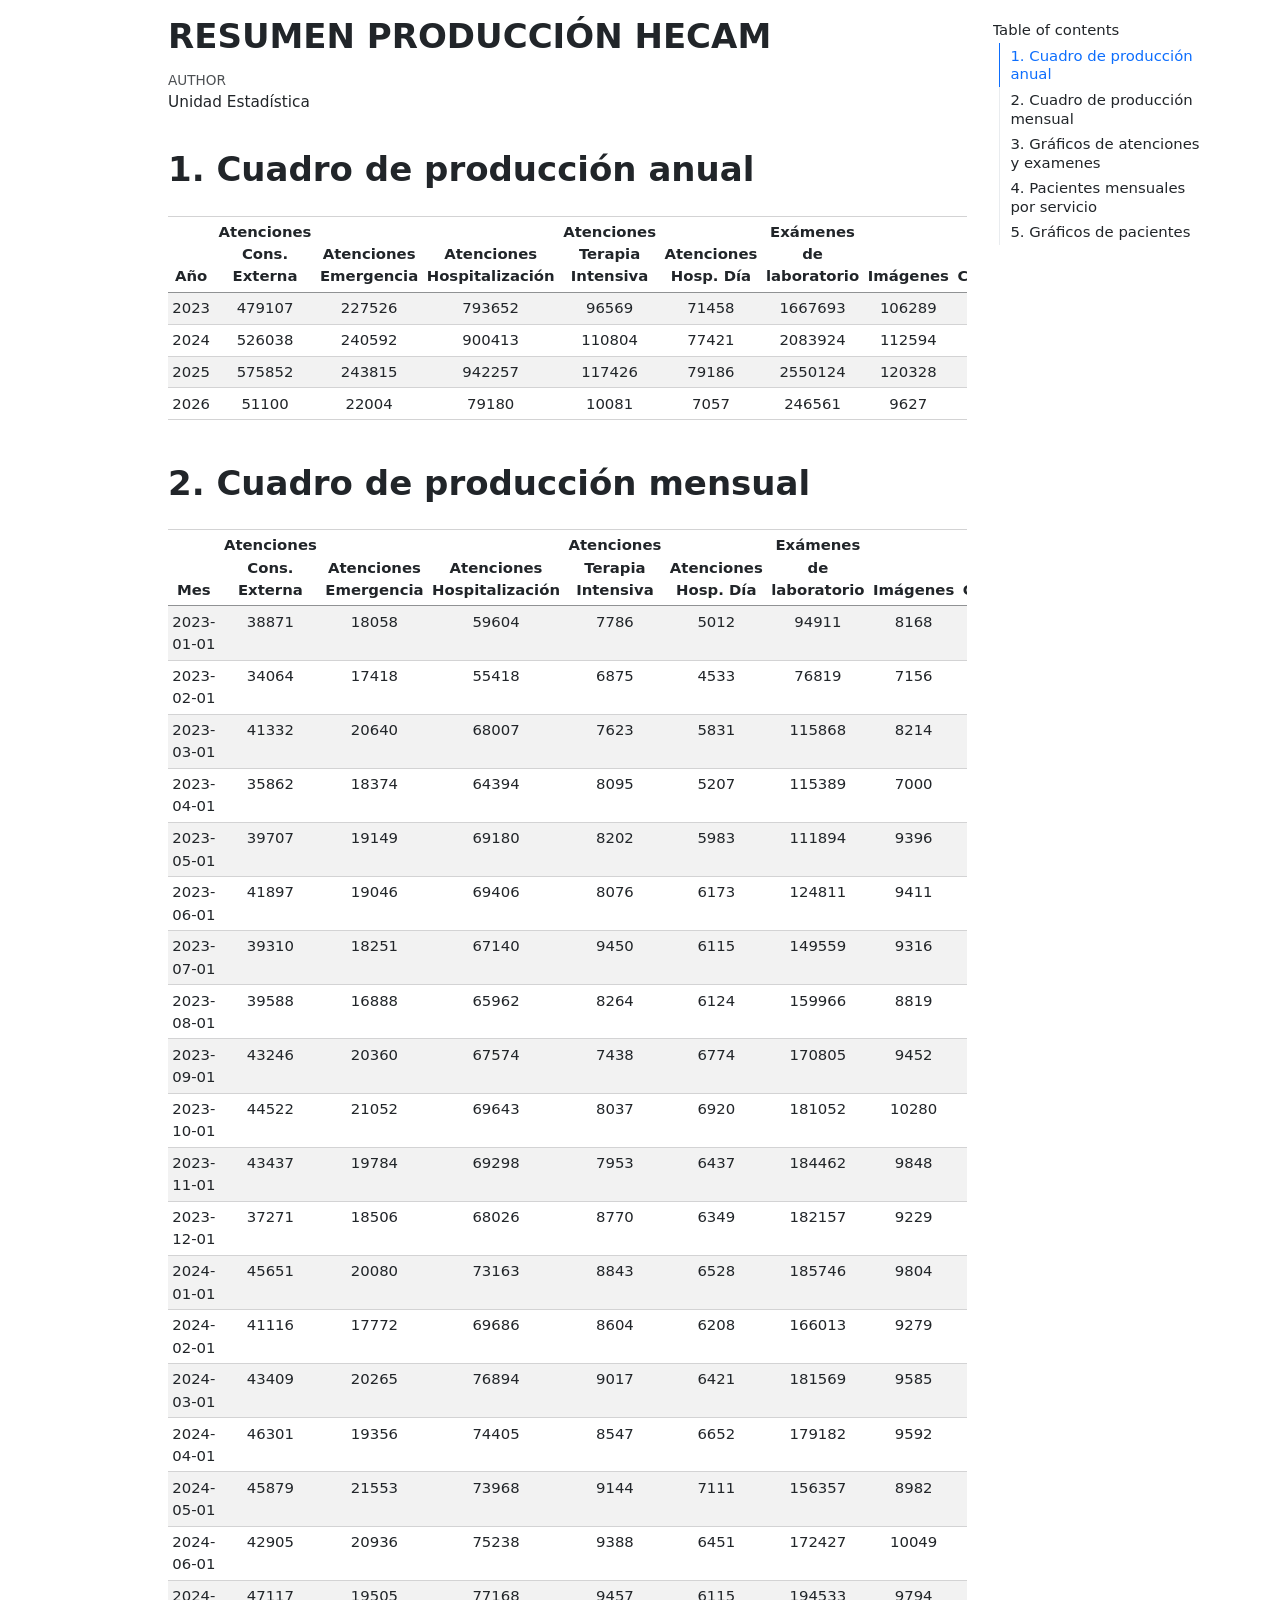
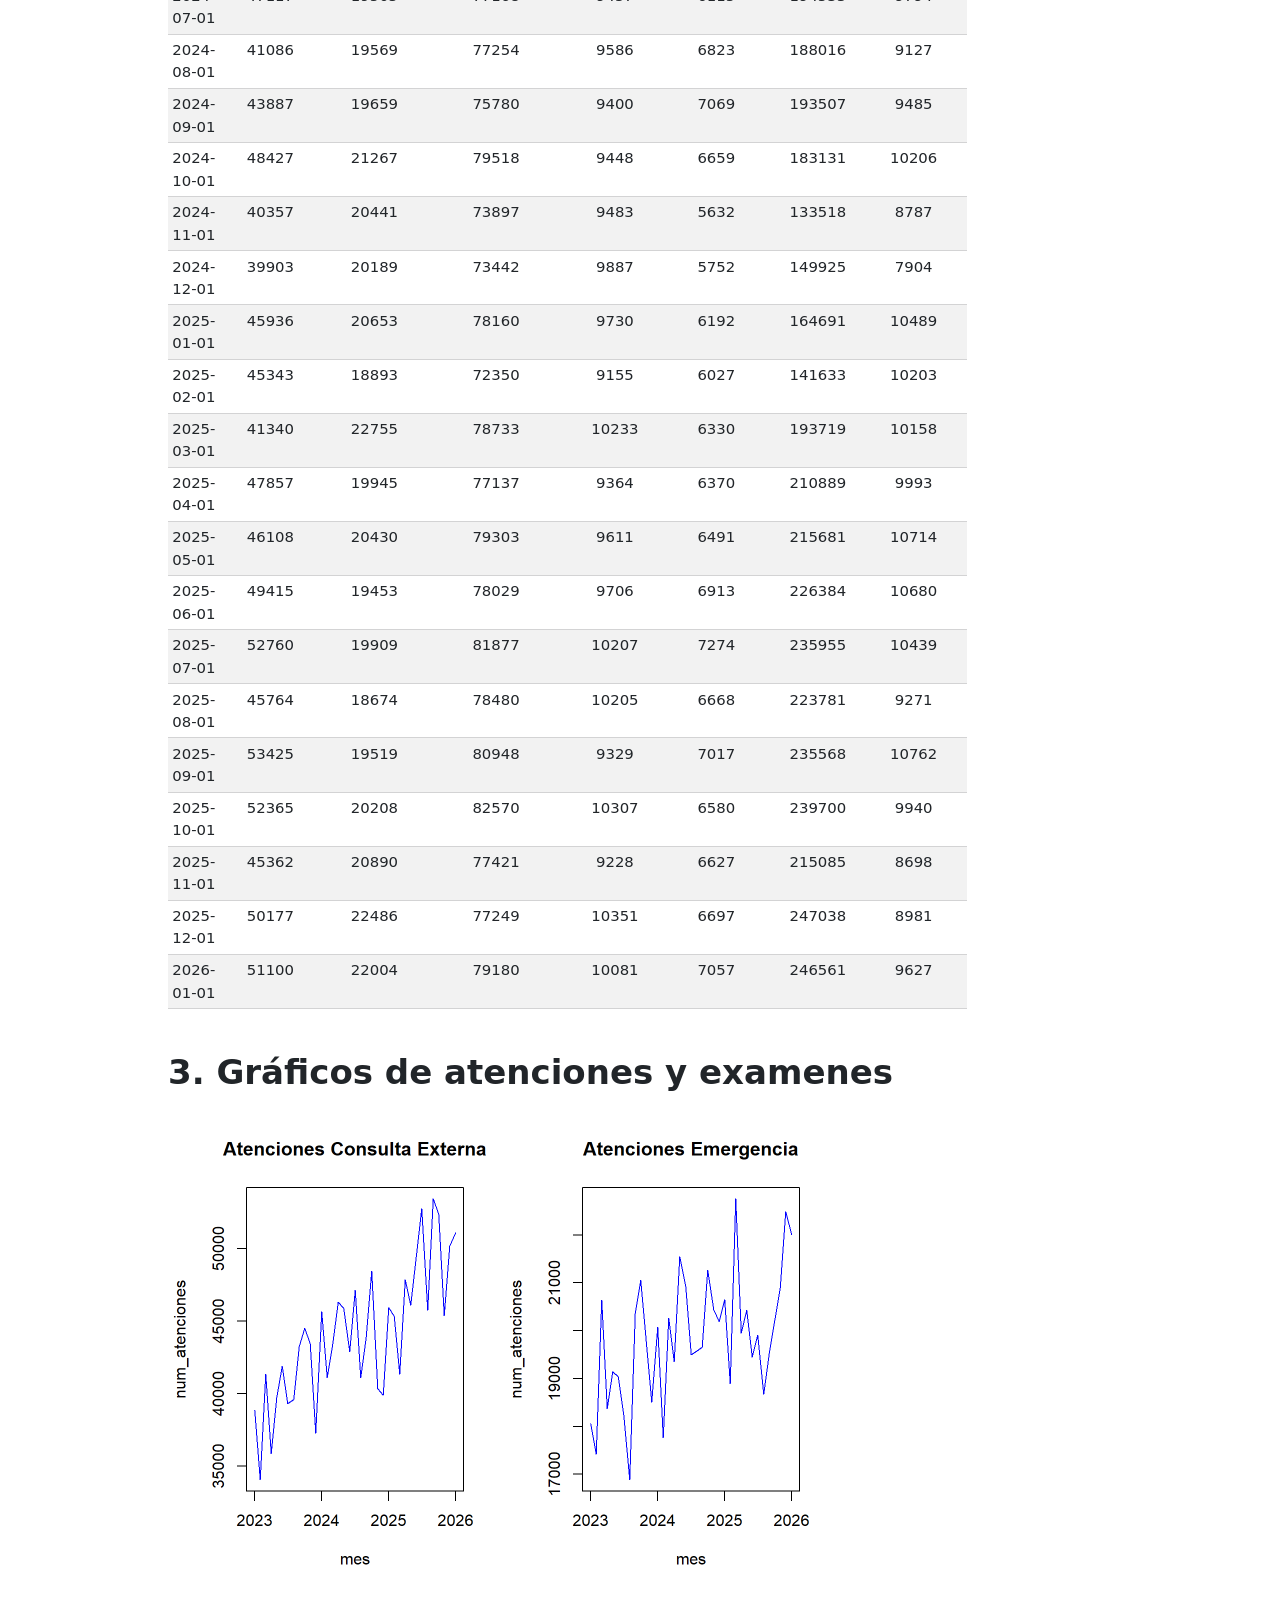
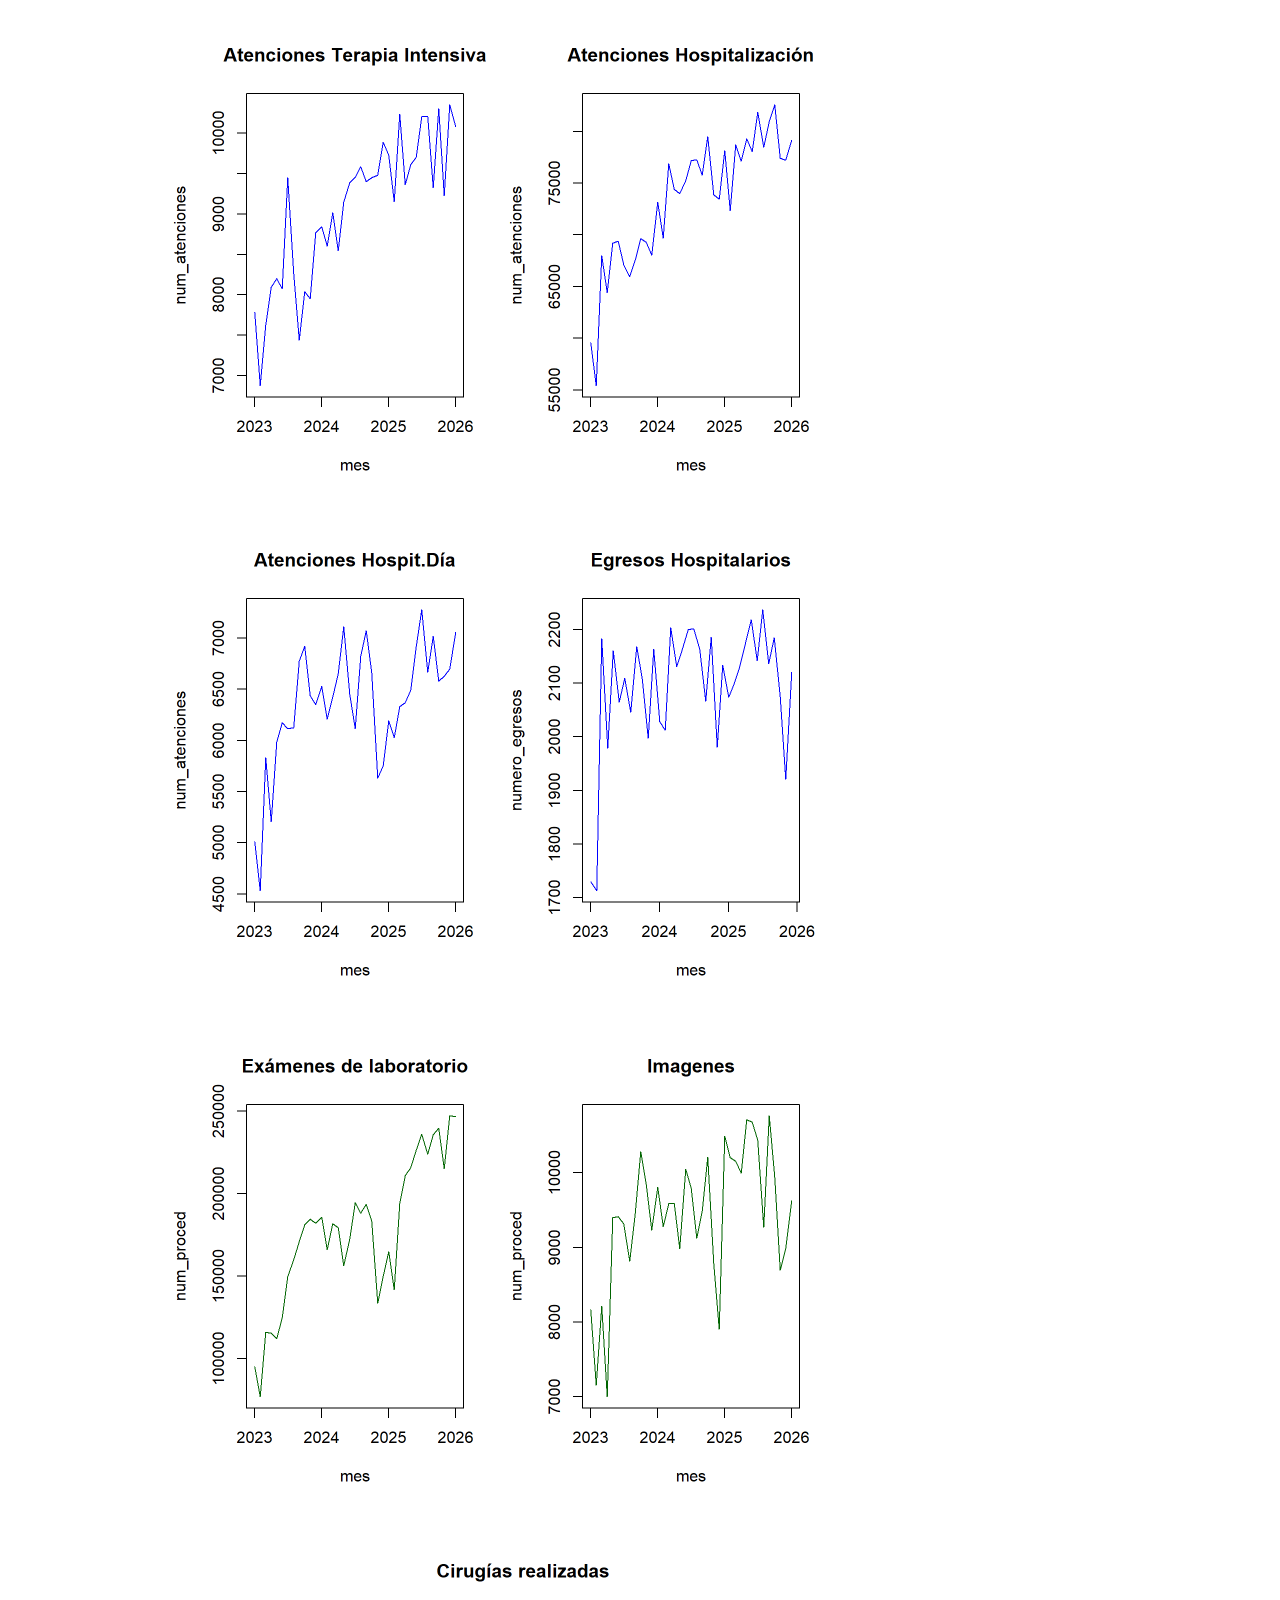
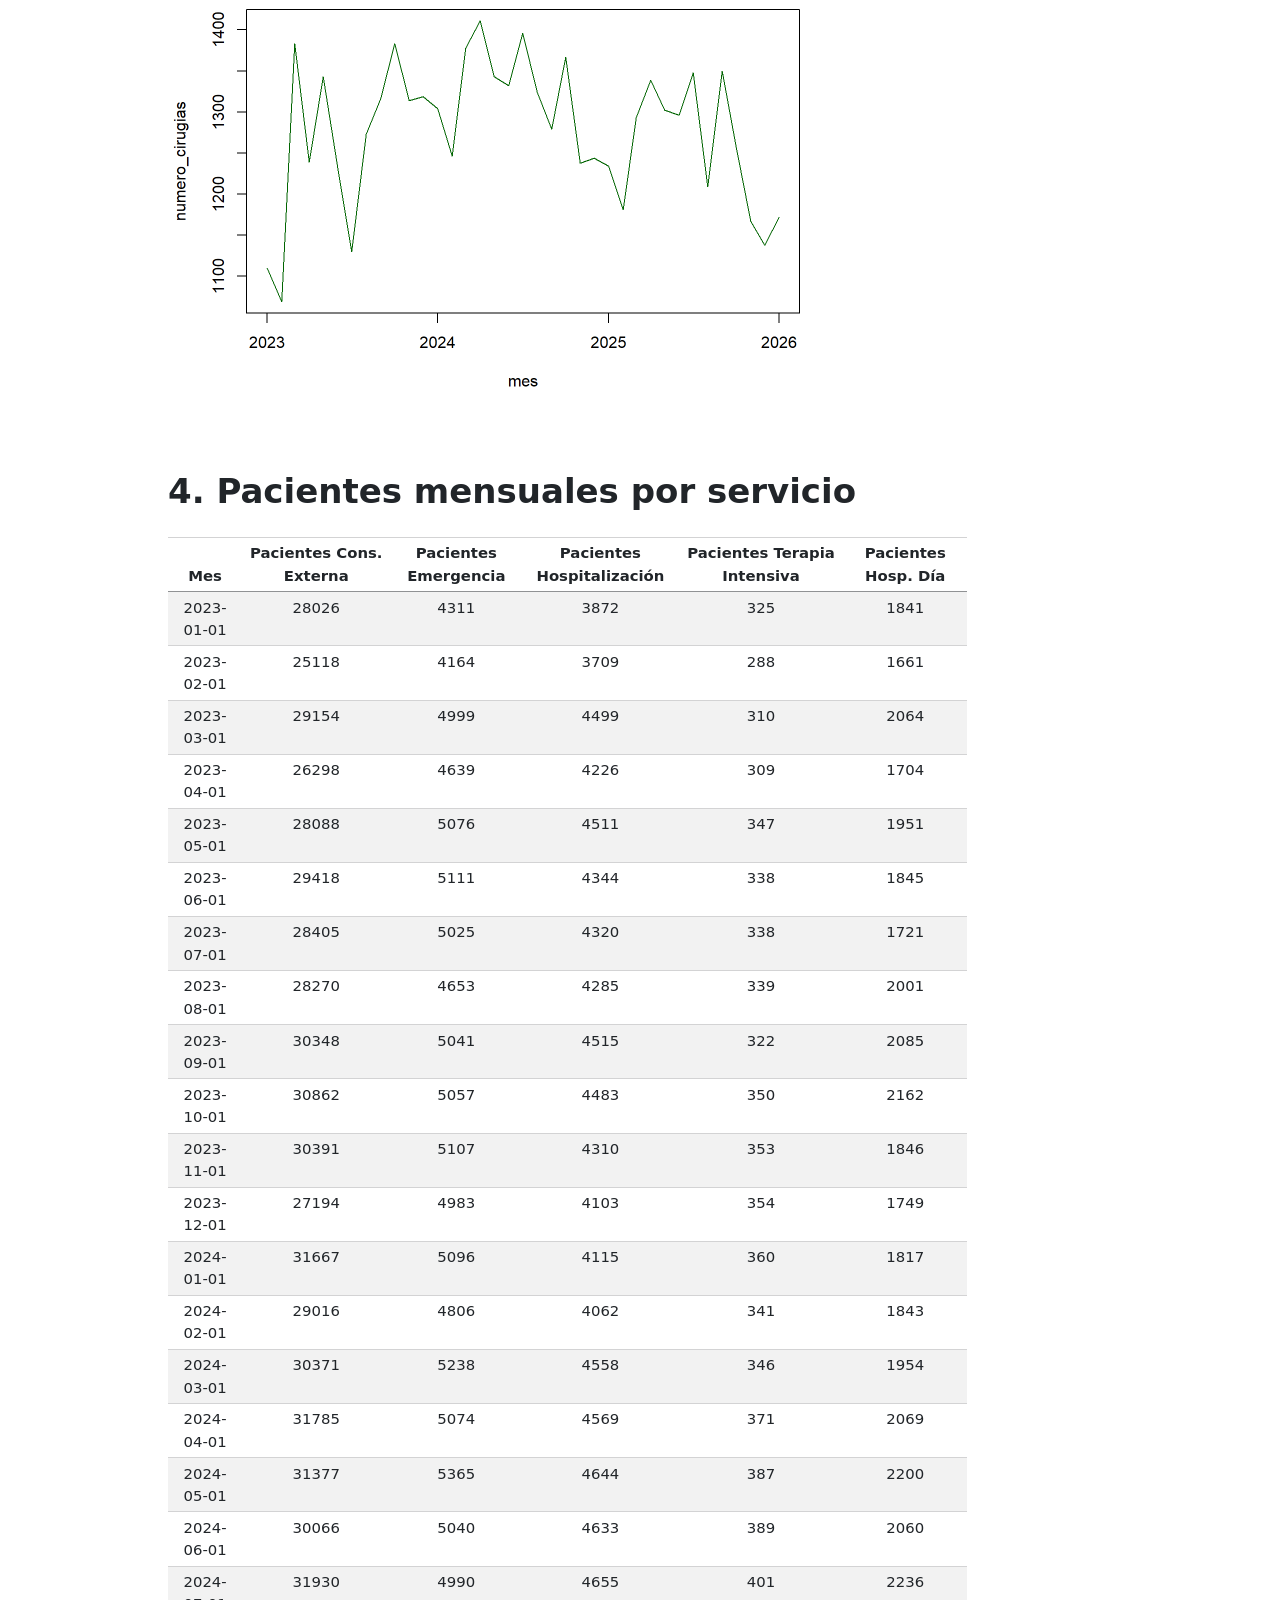
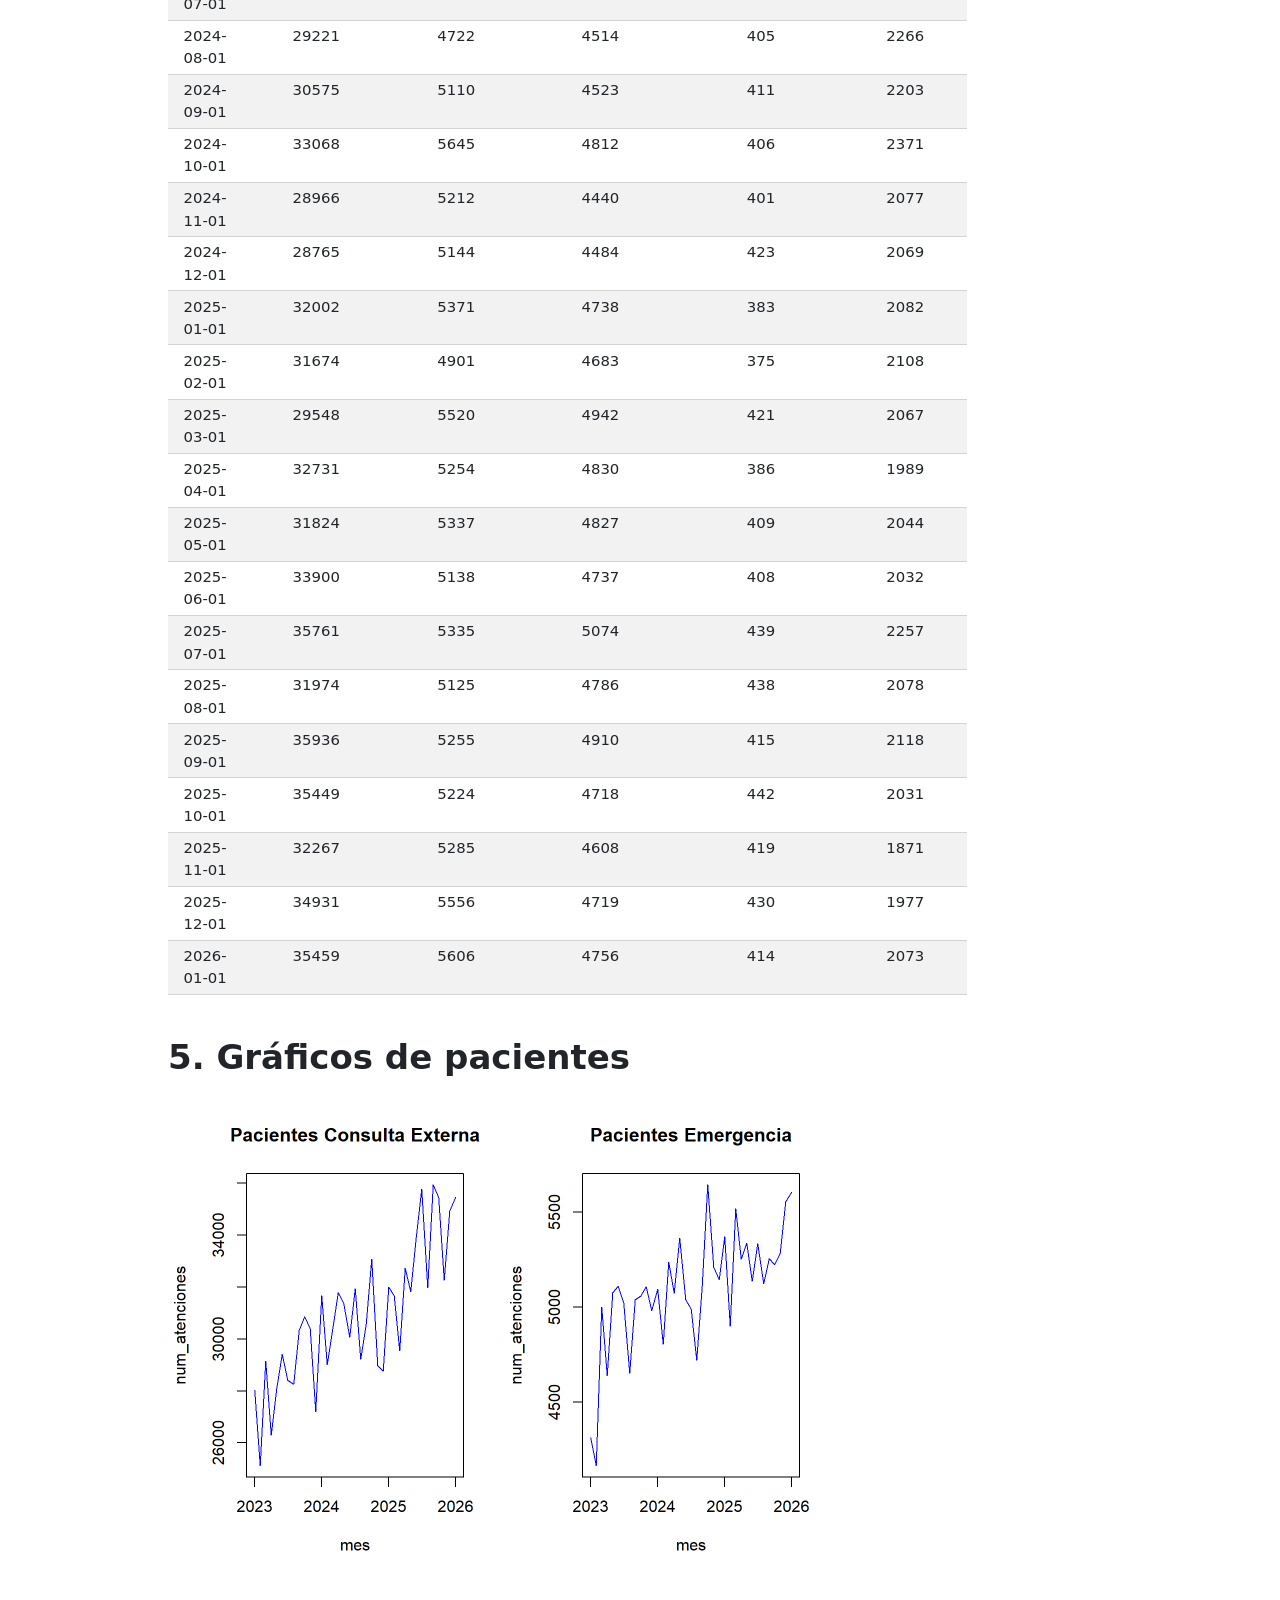
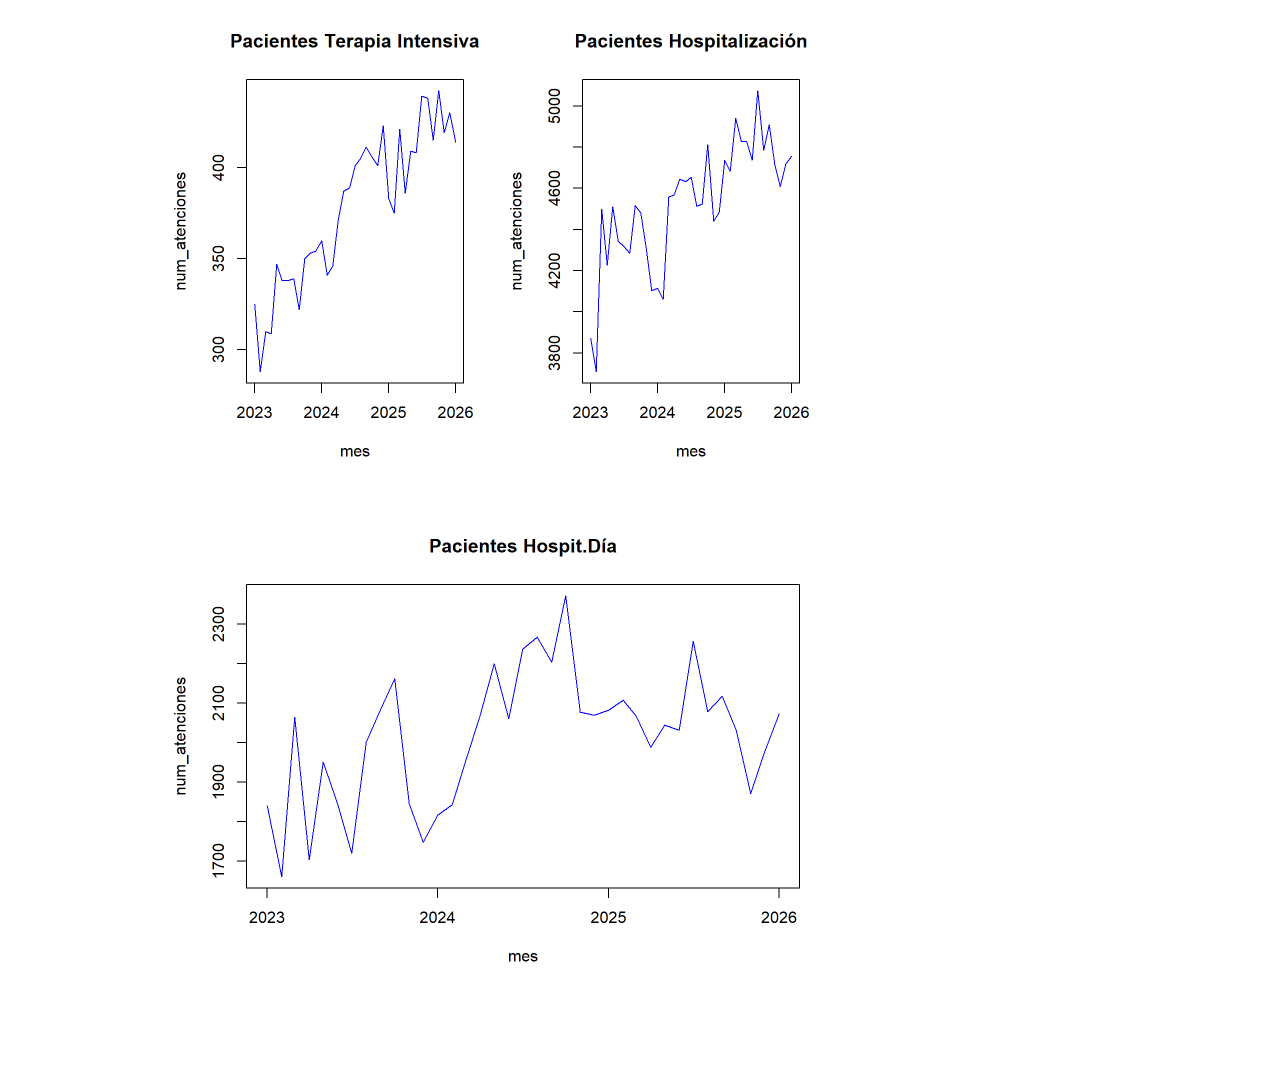
==== commit 6cdceddb: "Add files via upload" ====
--- a/index.html
+++ b/index.html
@@ -148,7 +148,19 @@
 <td style="text-align: center;">2550124</td>
 <td style="text-align: center;">120328</td>
 <td style="text-align: center;">15114</td>
-<td style="text-align: center;">23397</td>
+<td style="text-align: center;">25518</td>
+</tr>
+<tr class="even">
+<td style="text-align: center;">2026</td>
+<td style="text-align: center;">51100</td>
+<td style="text-align: center;">22004</td>
+<td style="text-align: center;">79180</td>
+<td style="text-align: center;">10081</td>
+<td style="text-align: center;">7057</td>
+<td style="text-align: center;">246561</td>
+<td style="text-align: center;">9627</td>
+<td style="text-align: center;">1172</td>
+<td style="text-align: center;">NA</td>
 </tr>
 </tbody>
 </table>
@@ -617,6 +629,18 @@
 <td style="text-align: center;">247038</td>
 <td style="text-align: center;">8981</td>
 <td style="text-align: center;">1138</td>
+<td style="text-align: center;">2121</td>
+</tr>
+<tr class="odd">
+<td style="text-align: center;">2026-01-01</td>
+<td style="text-align: center;">51100</td>
+<td style="text-align: center;">22004</td>
+<td style="text-align: center;">79180</td>
+<td style="text-align: center;">10081</td>
+<td style="text-align: center;">7057</td>
+<td style="text-align: center;">246561</td>
+<td style="text-align: center;">9627</td>
+<td style="text-align: center;">1172</td>
 <td style="text-align: center;">NA</td>
 </tr>
 </tbody>
@@ -979,6 +1003,14 @@
 <td style="text-align: center;">4719</td>
 <td style="text-align: center;">430</td>
 <td style="text-align: center;">1977</td>
+</tr>
+<tr class="odd">
+<td style="text-align: center;">2026-01-01</td>
+<td style="text-align: center;">35459</td>
+<td style="text-align: center;">5606</td>
+<td style="text-align: center;">4756</td>
+<td style="text-align: center;">414</td>
+<td style="text-align: center;">2073</td>
 </tr>
 </tbody>
 </table>
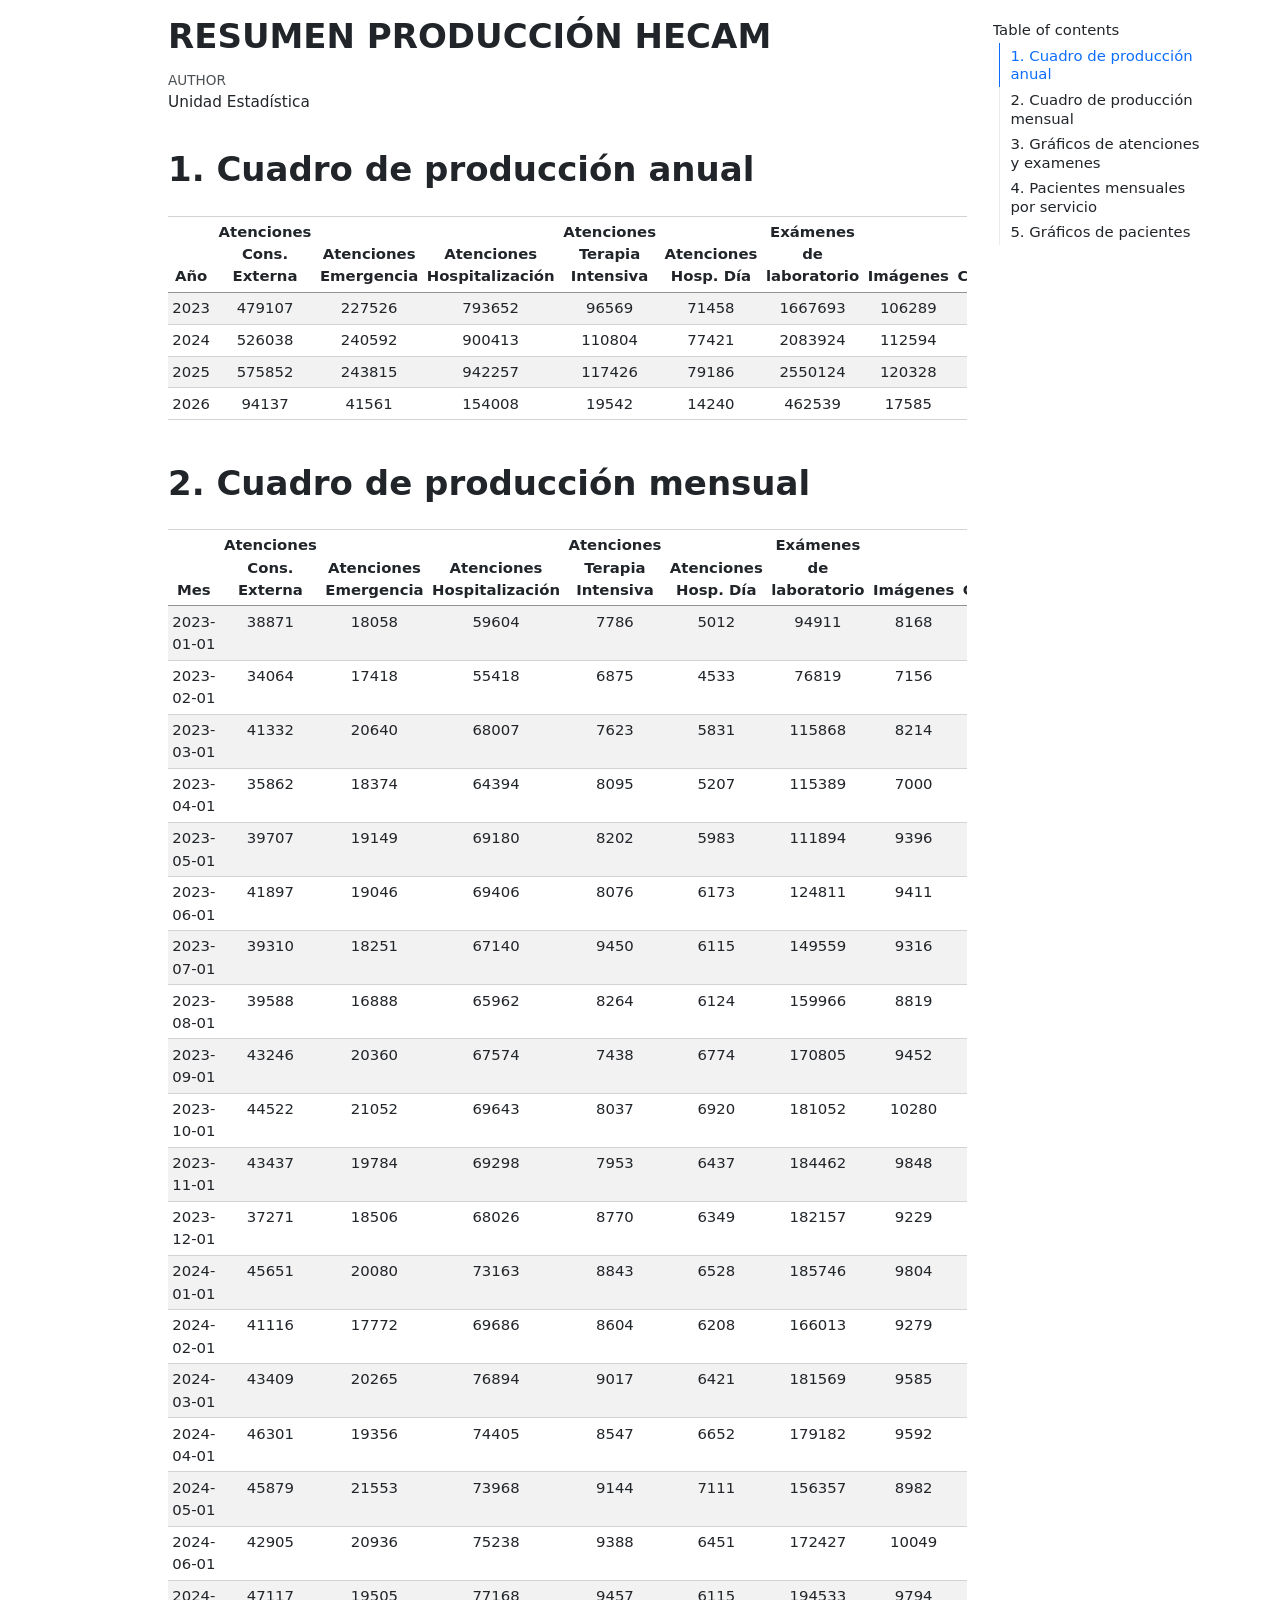
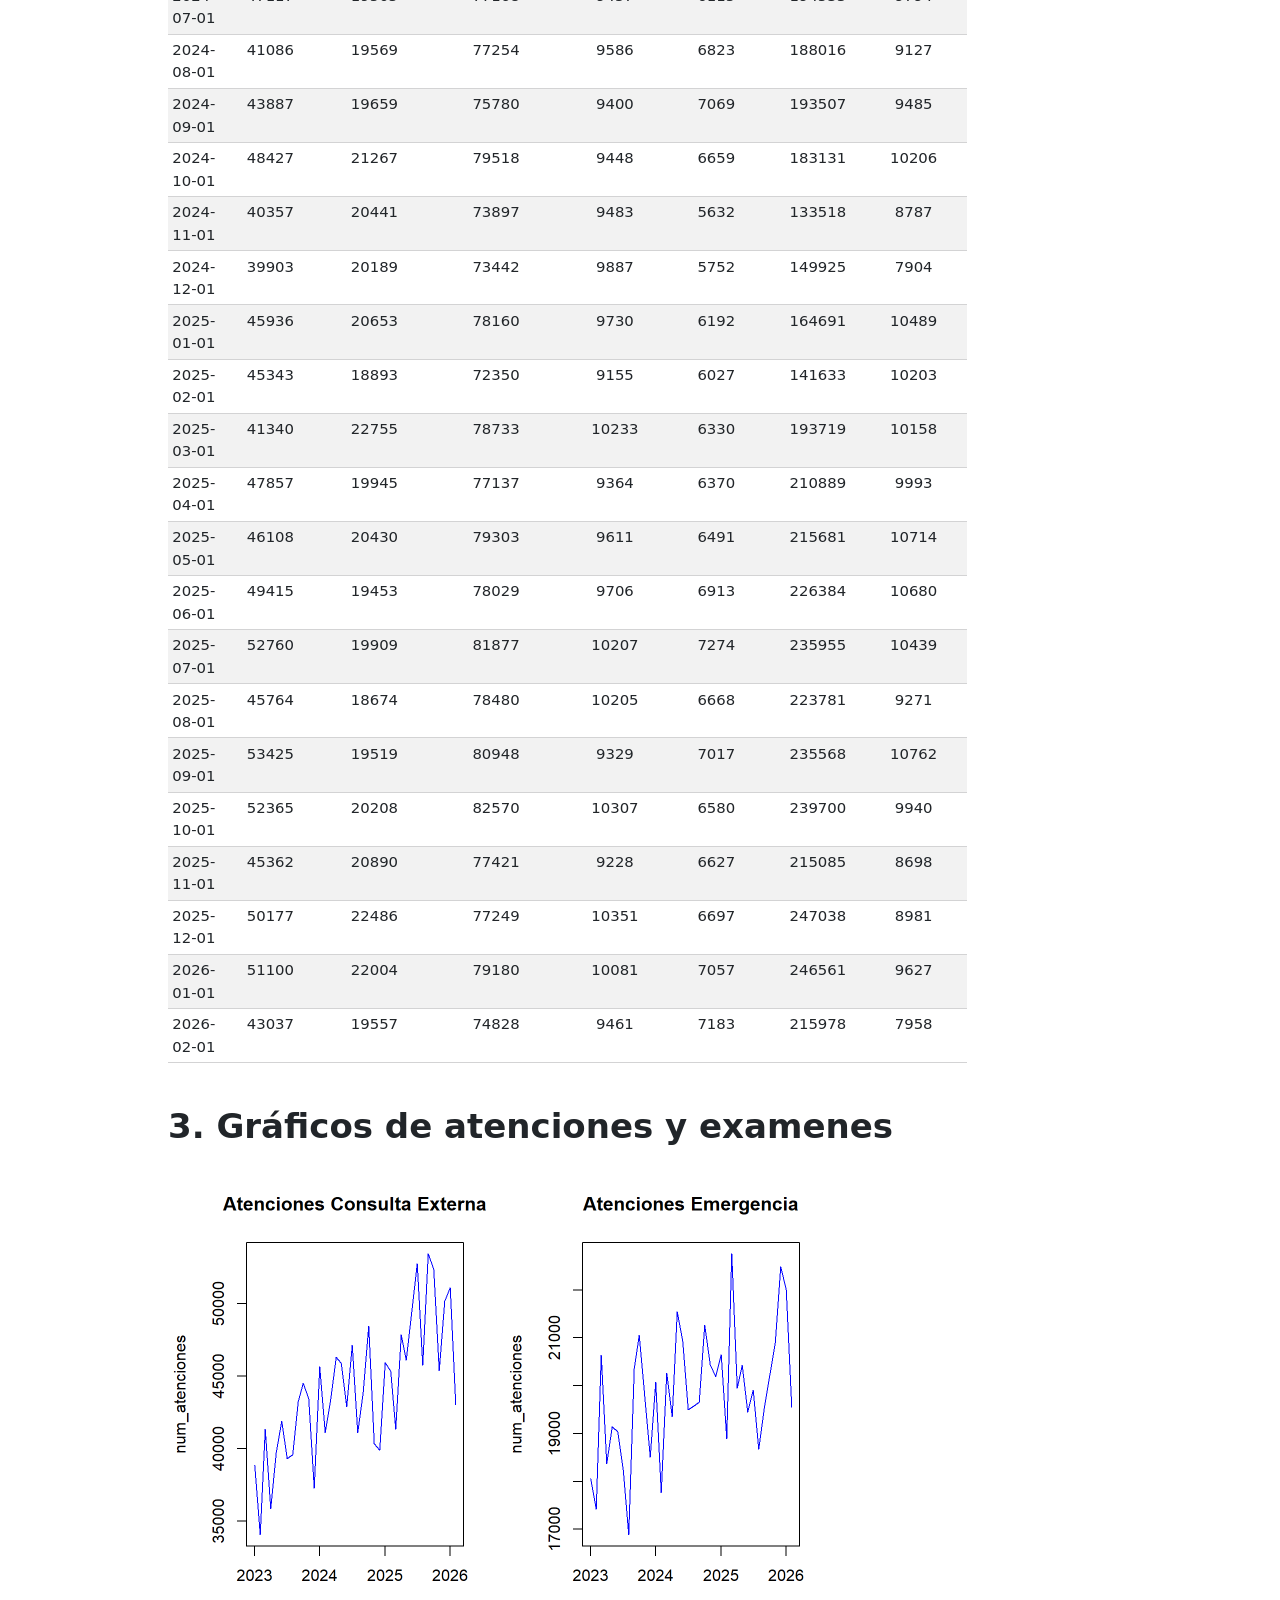
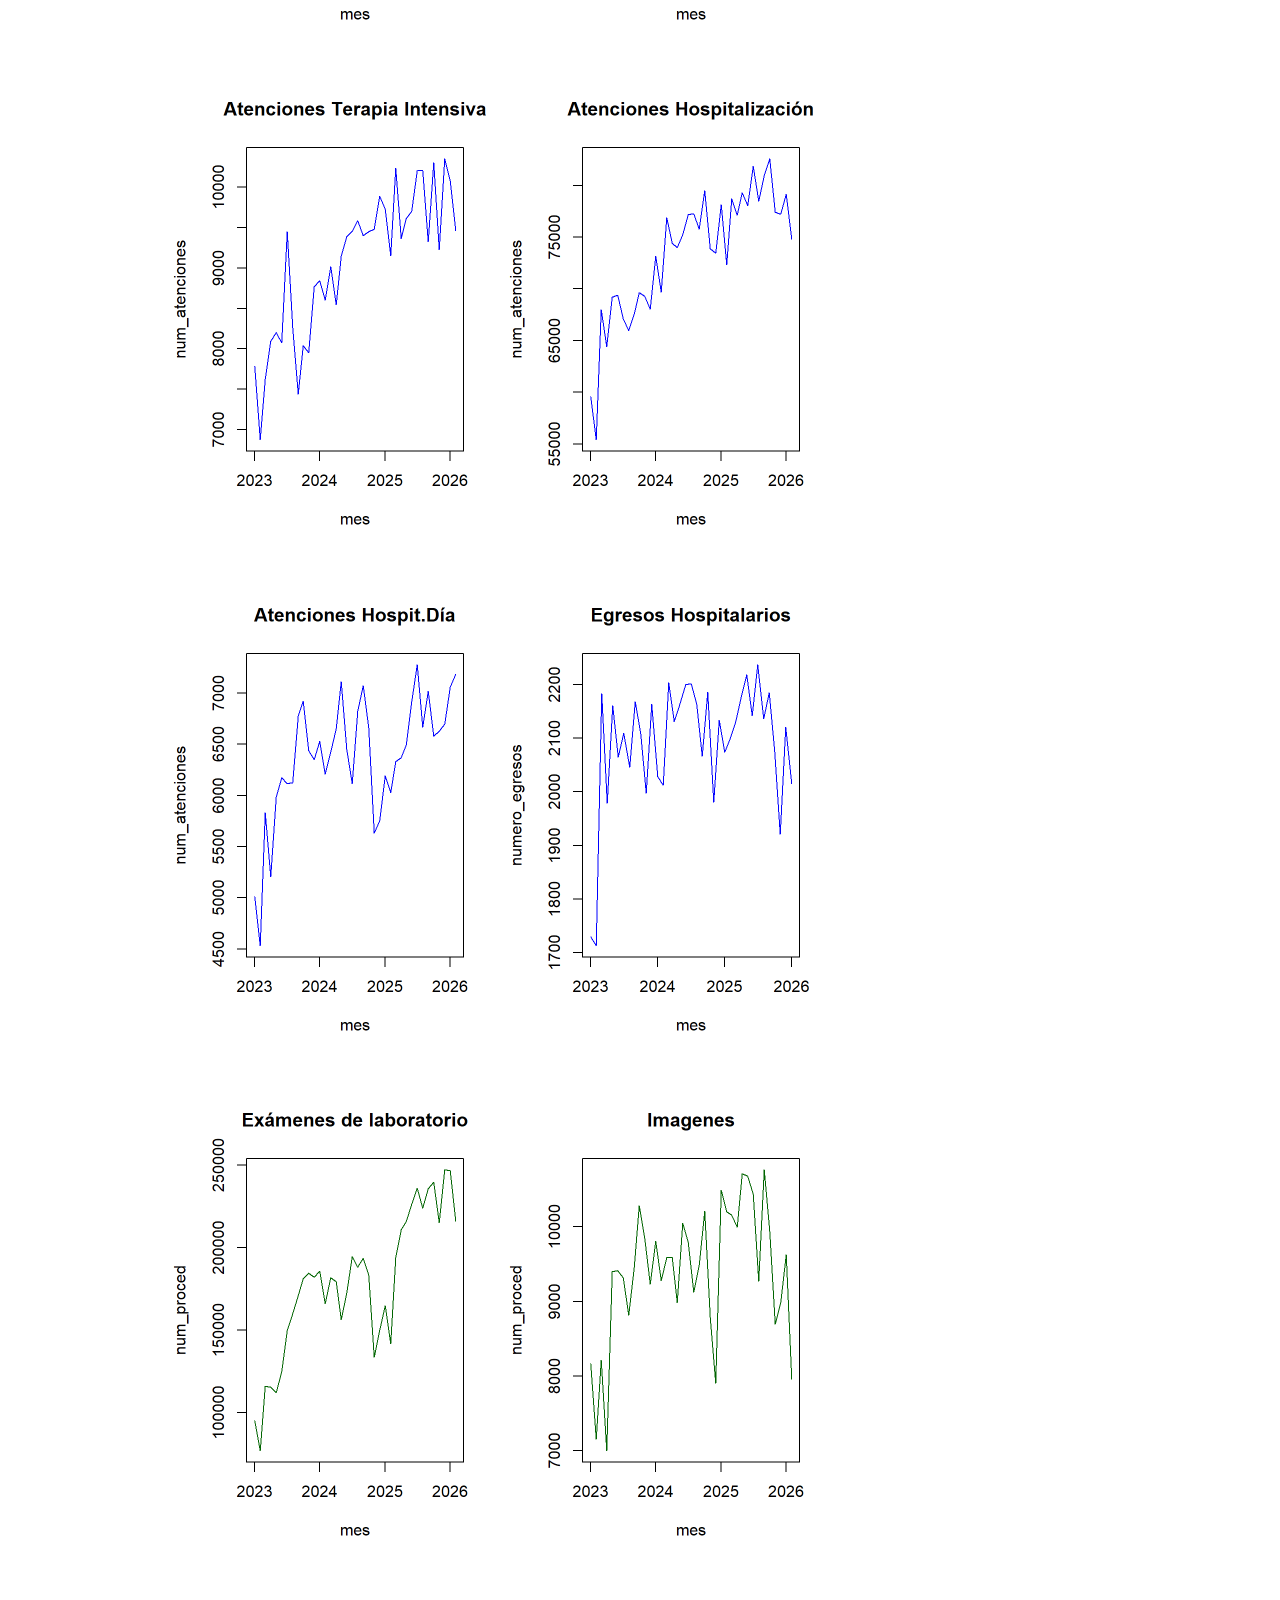
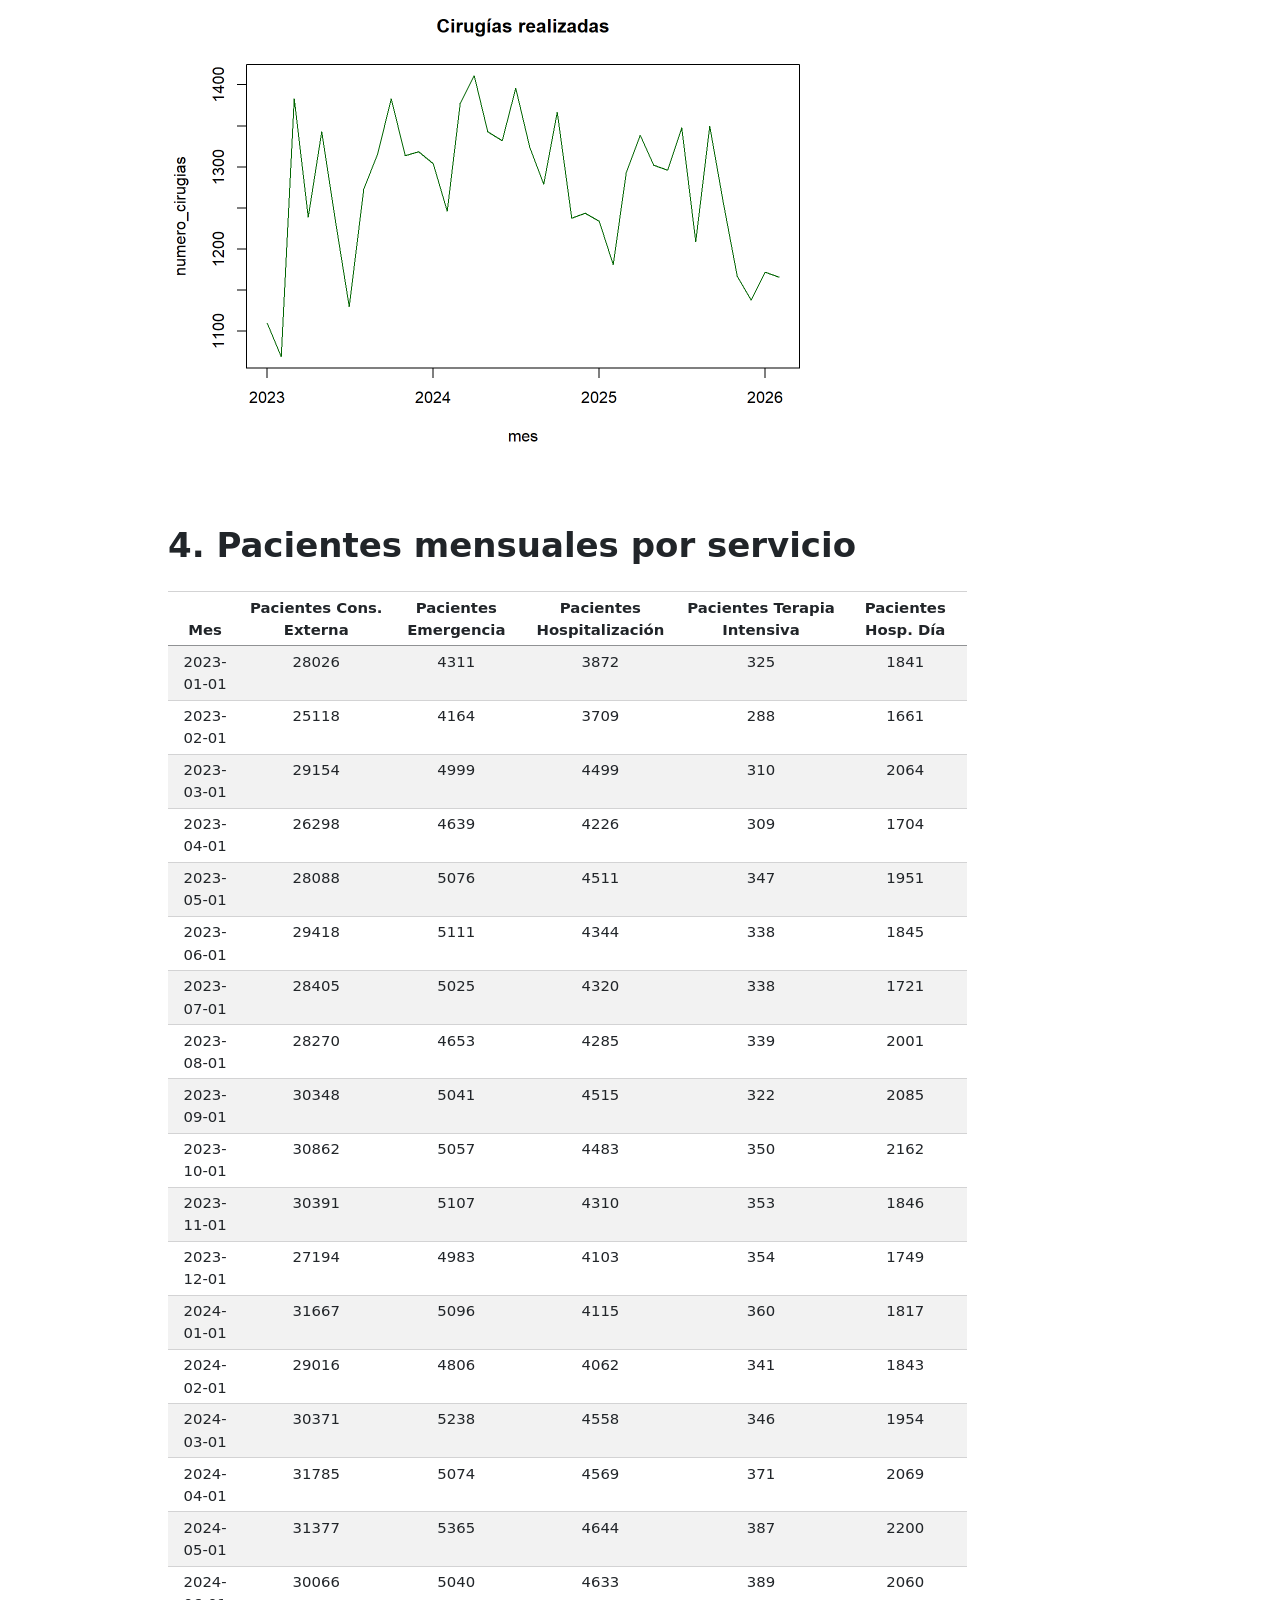
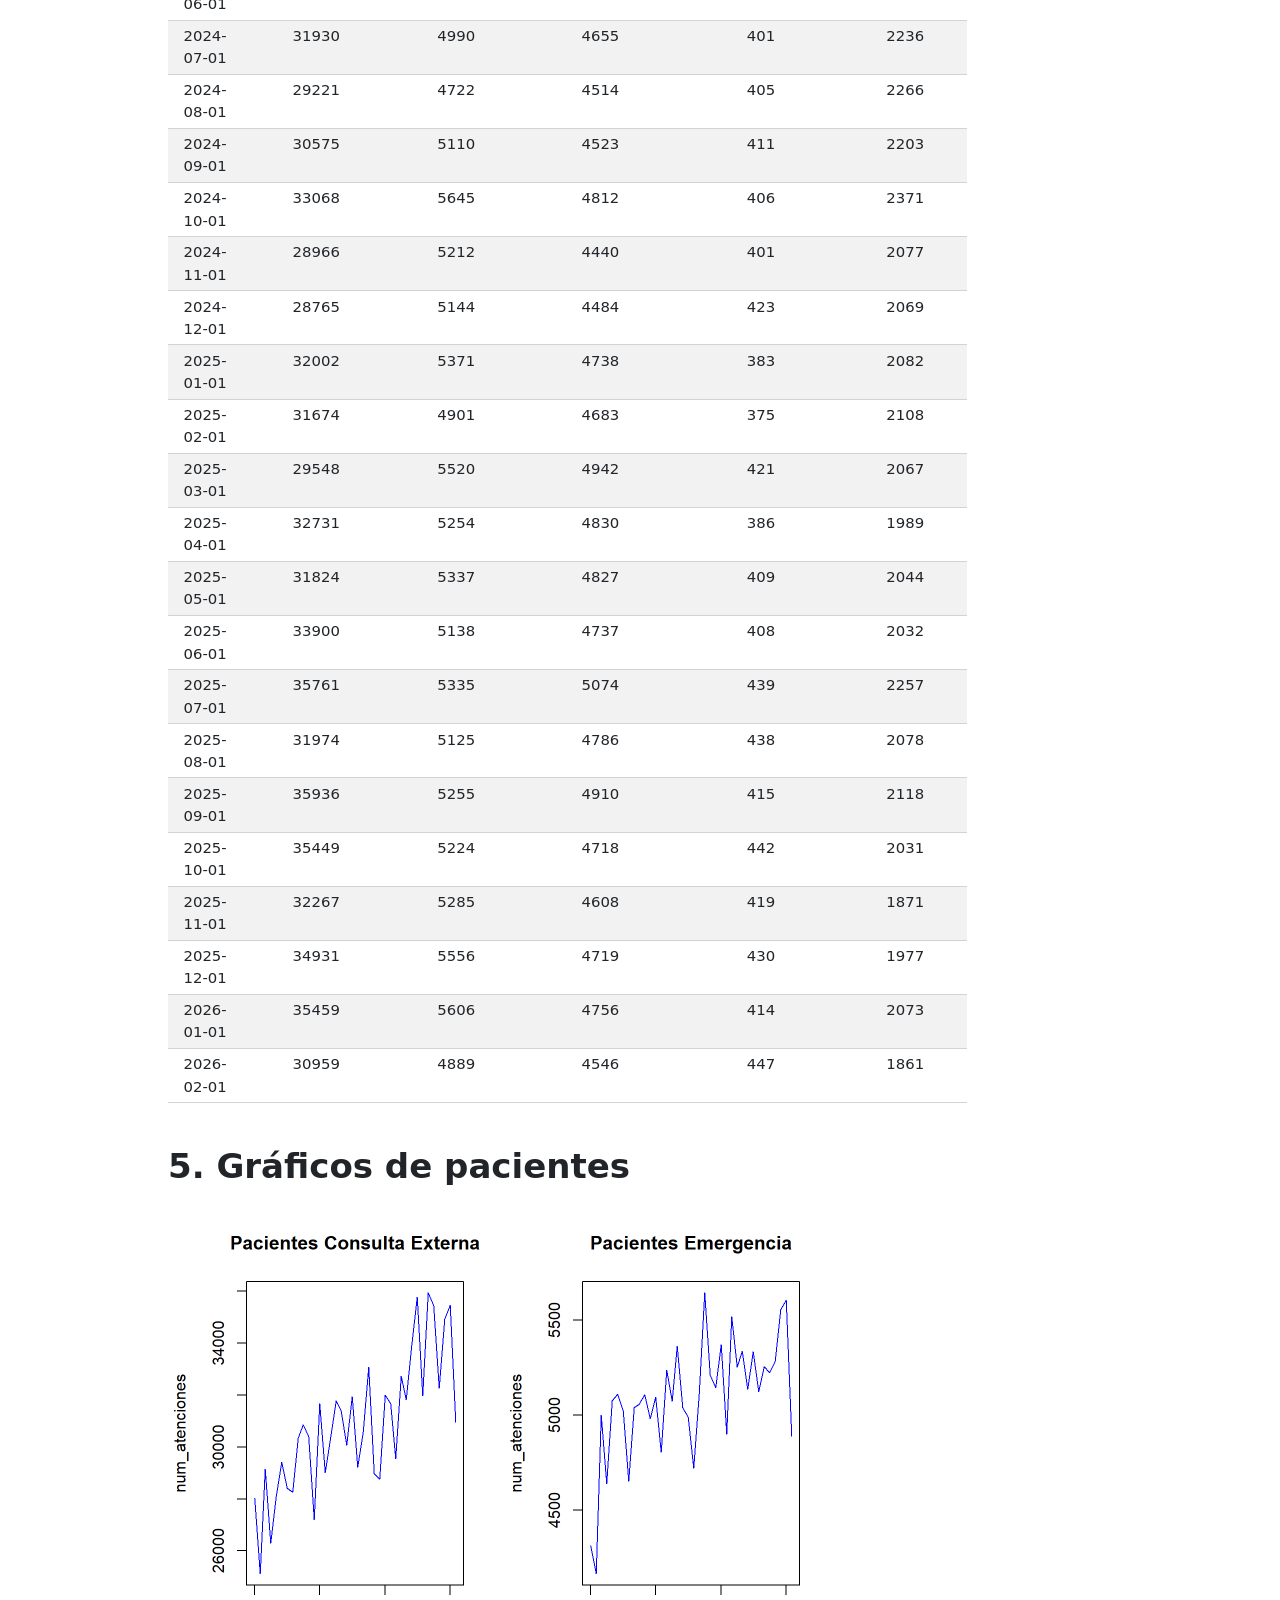
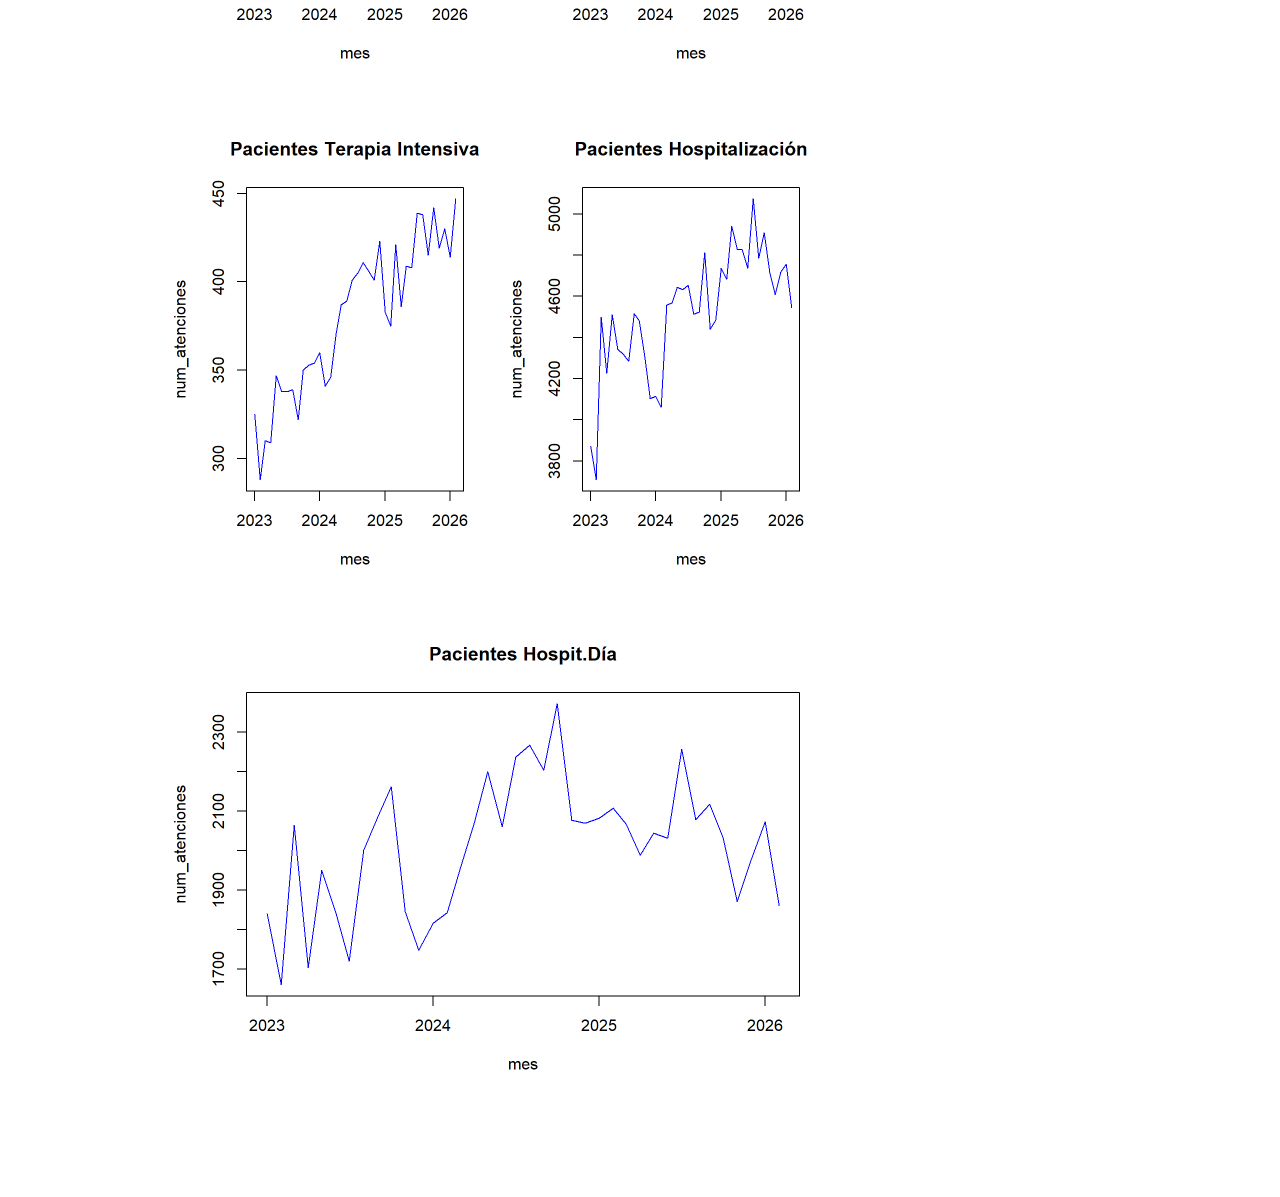
==== commit 5273caff: "Add files via upload" ====
--- a/index.html
+++ b/index.html
@@ -152,15 +152,15 @@
 </tr>
 <tr class="even">
 <td style="text-align: center;">2026</td>
-<td style="text-align: center;">51100</td>
-<td style="text-align: center;">22004</td>
-<td style="text-align: center;">79180</td>
-<td style="text-align: center;">10081</td>
-<td style="text-align: center;">7057</td>
-<td style="text-align: center;">246561</td>
-<td style="text-align: center;">9627</td>
-<td style="text-align: center;">1172</td>
-<td style="text-align: center;">NA</td>
+<td style="text-align: center;">94137</td>
+<td style="text-align: center;">41561</td>
+<td style="text-align: center;">154008</td>
+<td style="text-align: center;">19542</td>
+<td style="text-align: center;">14240</td>
+<td style="text-align: center;">462539</td>
+<td style="text-align: center;">17585</td>
+<td style="text-align: center;">2338</td>
+<td style="text-align: center;">2015</td>
 </tr>
 </tbody>
 </table>
@@ -641,6 +641,18 @@
 <td style="text-align: center;">246561</td>
 <td style="text-align: center;">9627</td>
 <td style="text-align: center;">1172</td>
+<td style="text-align: center;">2015</td>
+</tr>
+<tr class="even">
+<td style="text-align: center;">2026-02-01</td>
+<td style="text-align: center;">43037</td>
+<td style="text-align: center;">19557</td>
+<td style="text-align: center;">74828</td>
+<td style="text-align: center;">9461</td>
+<td style="text-align: center;">7183</td>
+<td style="text-align: center;">215978</td>
+<td style="text-align: center;">7958</td>
+<td style="text-align: center;">1166</td>
 <td style="text-align: center;">NA</td>
 </tr>
 </tbody>
@@ -1011,6 +1023,14 @@
 <td style="text-align: center;">4756</td>
 <td style="text-align: center;">414</td>
 <td style="text-align: center;">2073</td>
+</tr>
+<tr class="even">
+<td style="text-align: center;">2026-02-01</td>
+<td style="text-align: center;">30959</td>
+<td style="text-align: center;">4889</td>
+<td style="text-align: center;">4546</td>
+<td style="text-align: center;">447</td>
+<td style="text-align: center;">1861</td>
 </tr>
 </tbody>
 </table>
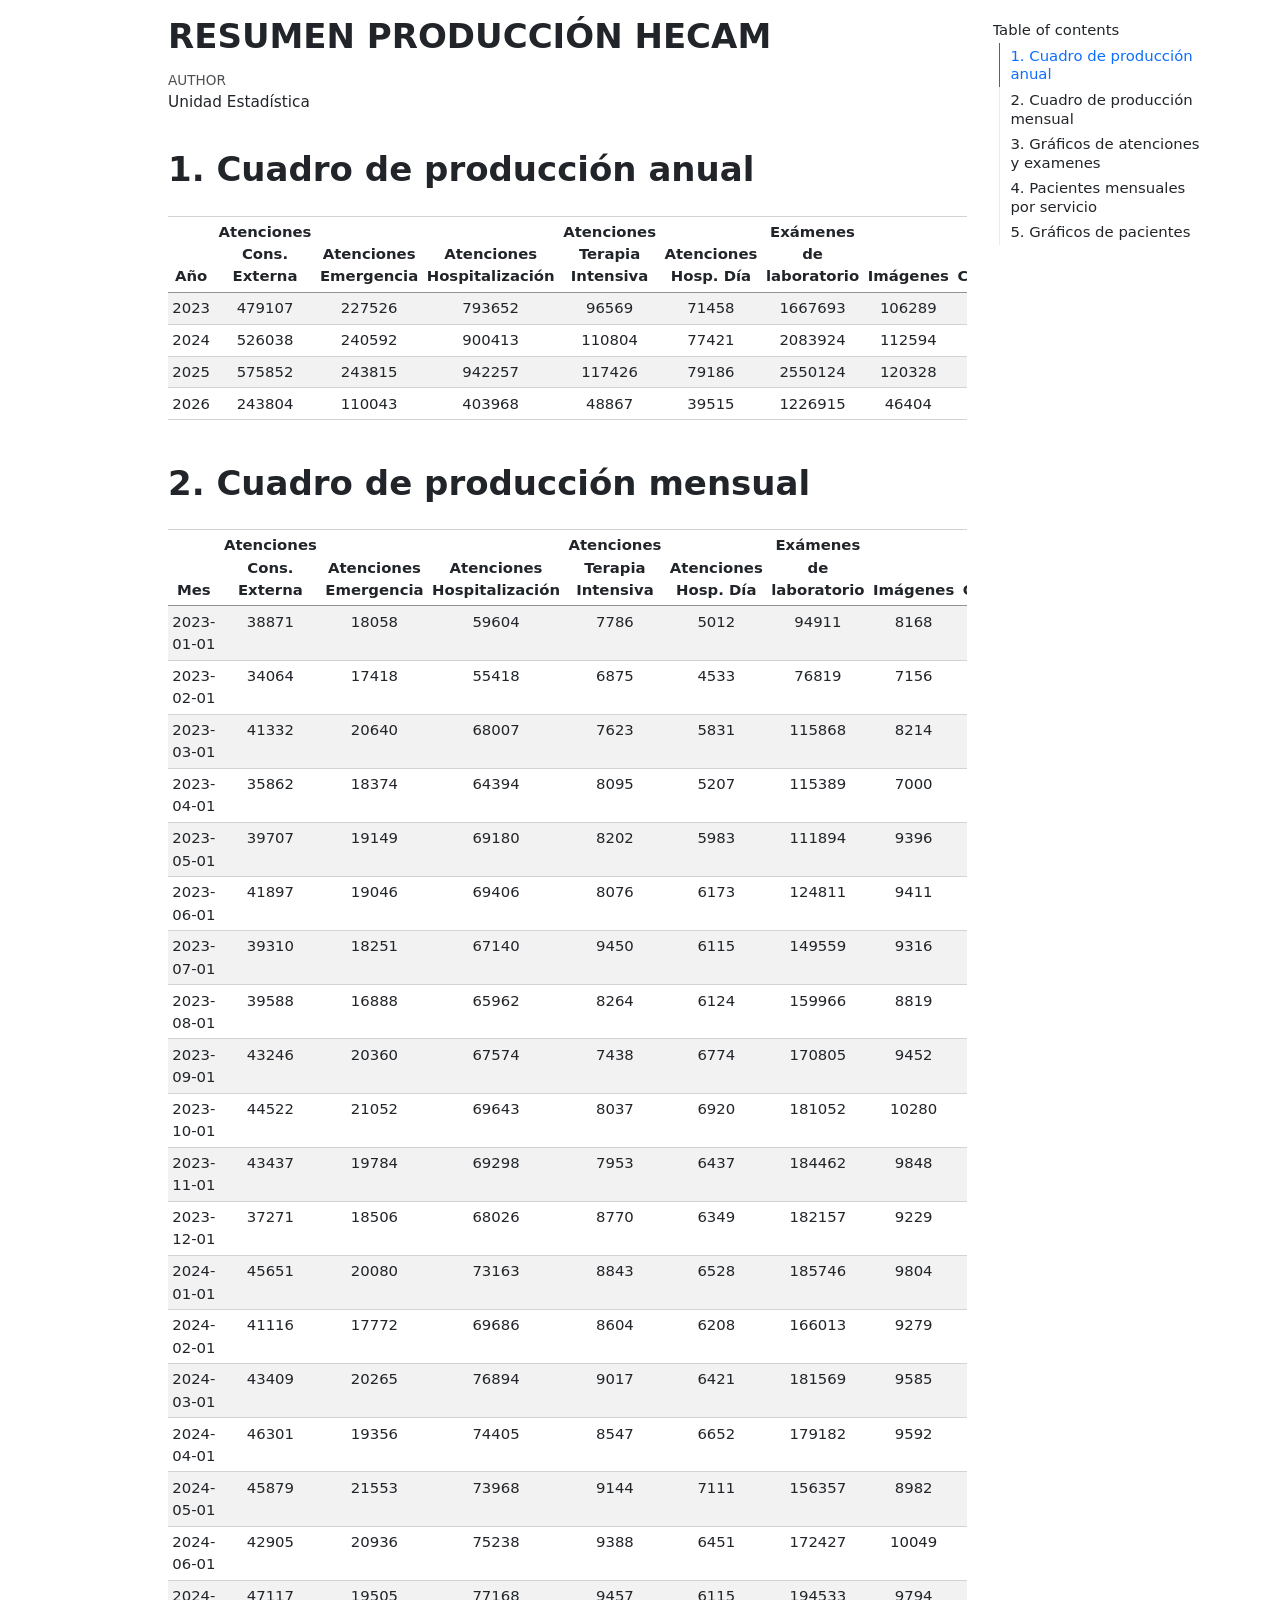
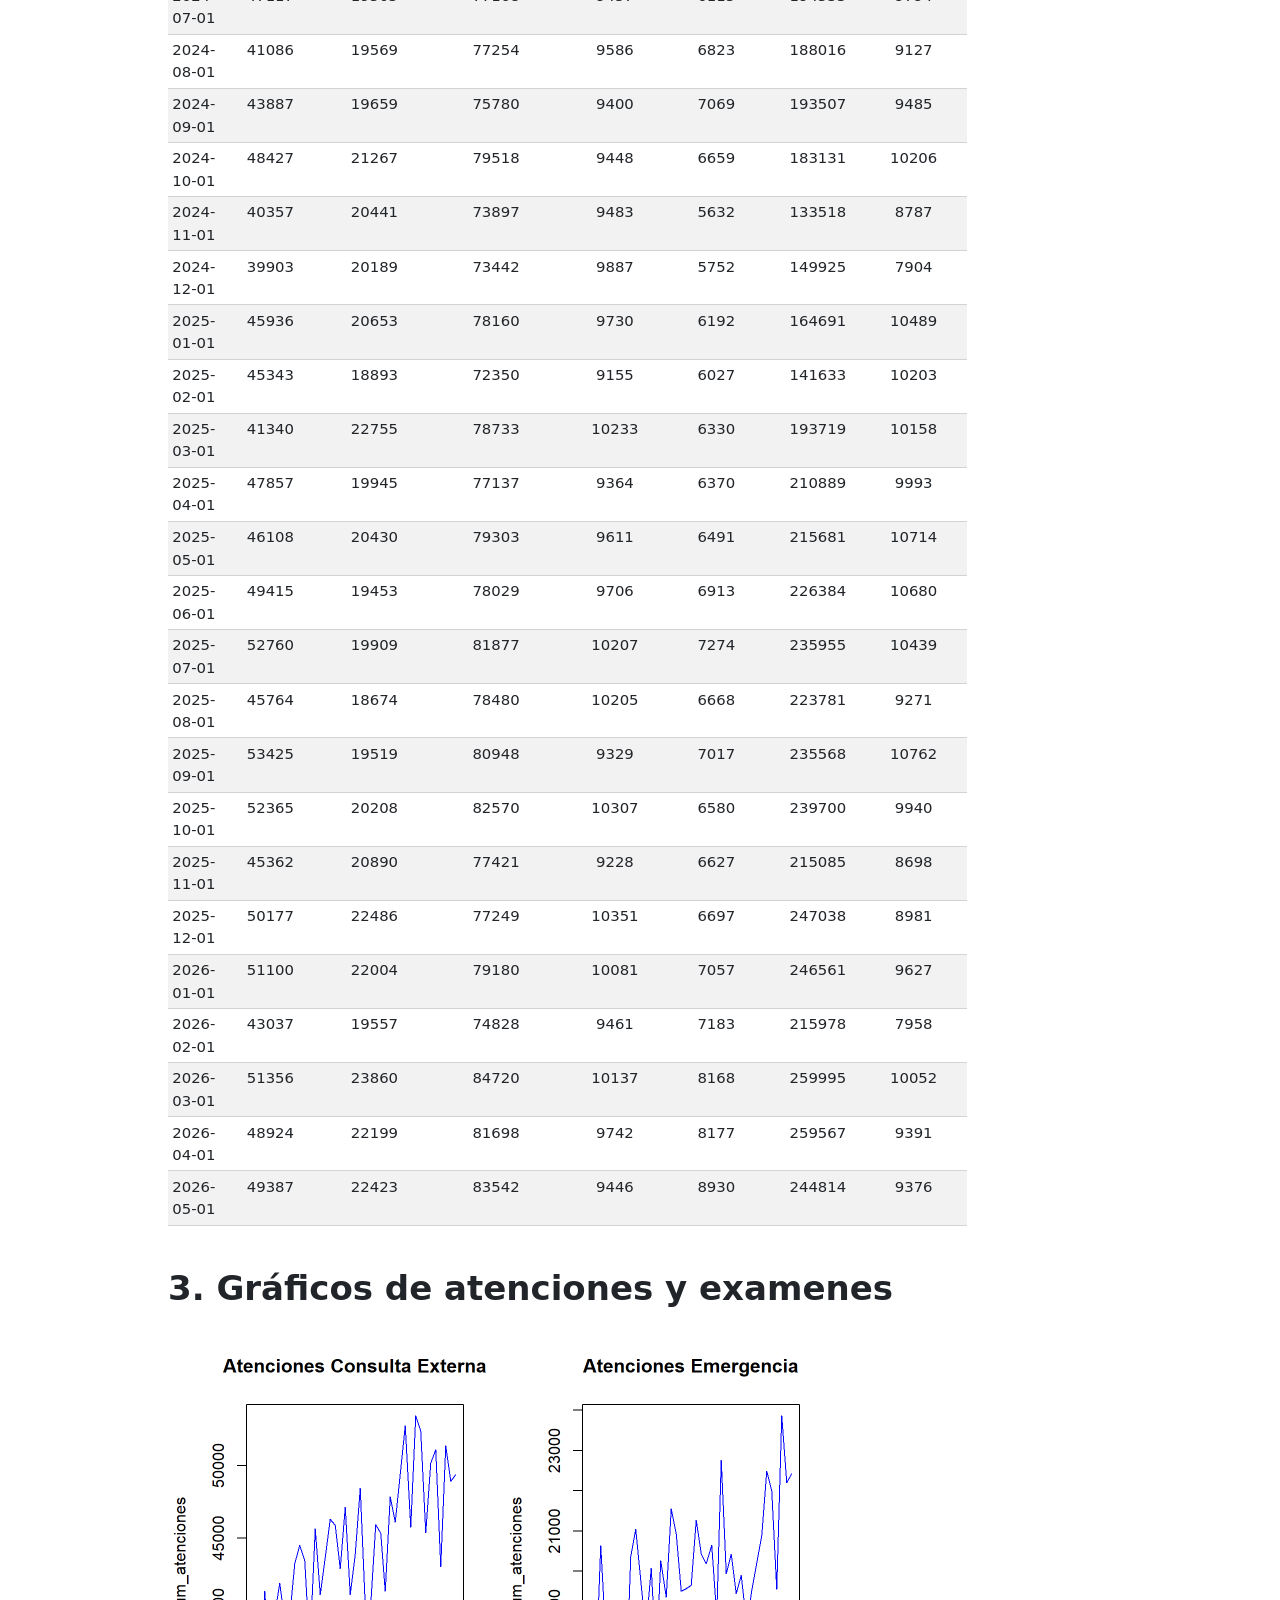
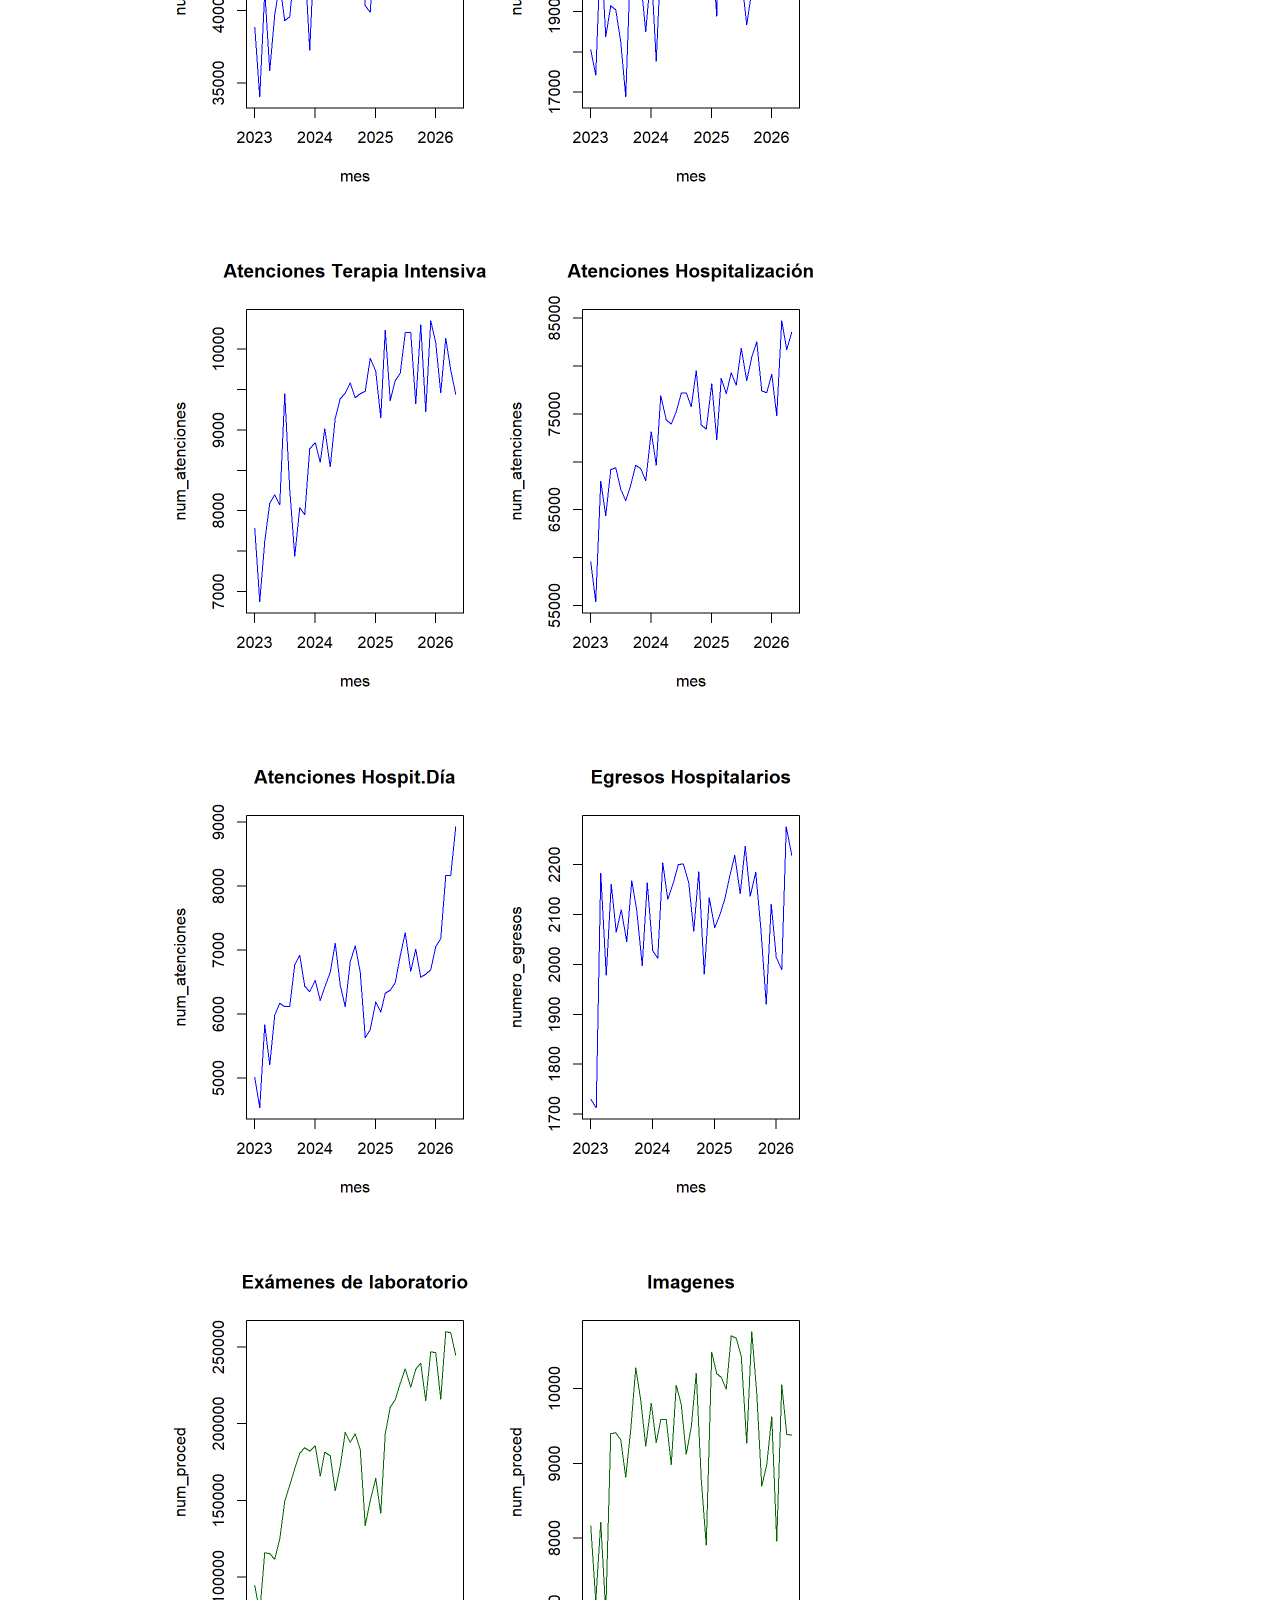
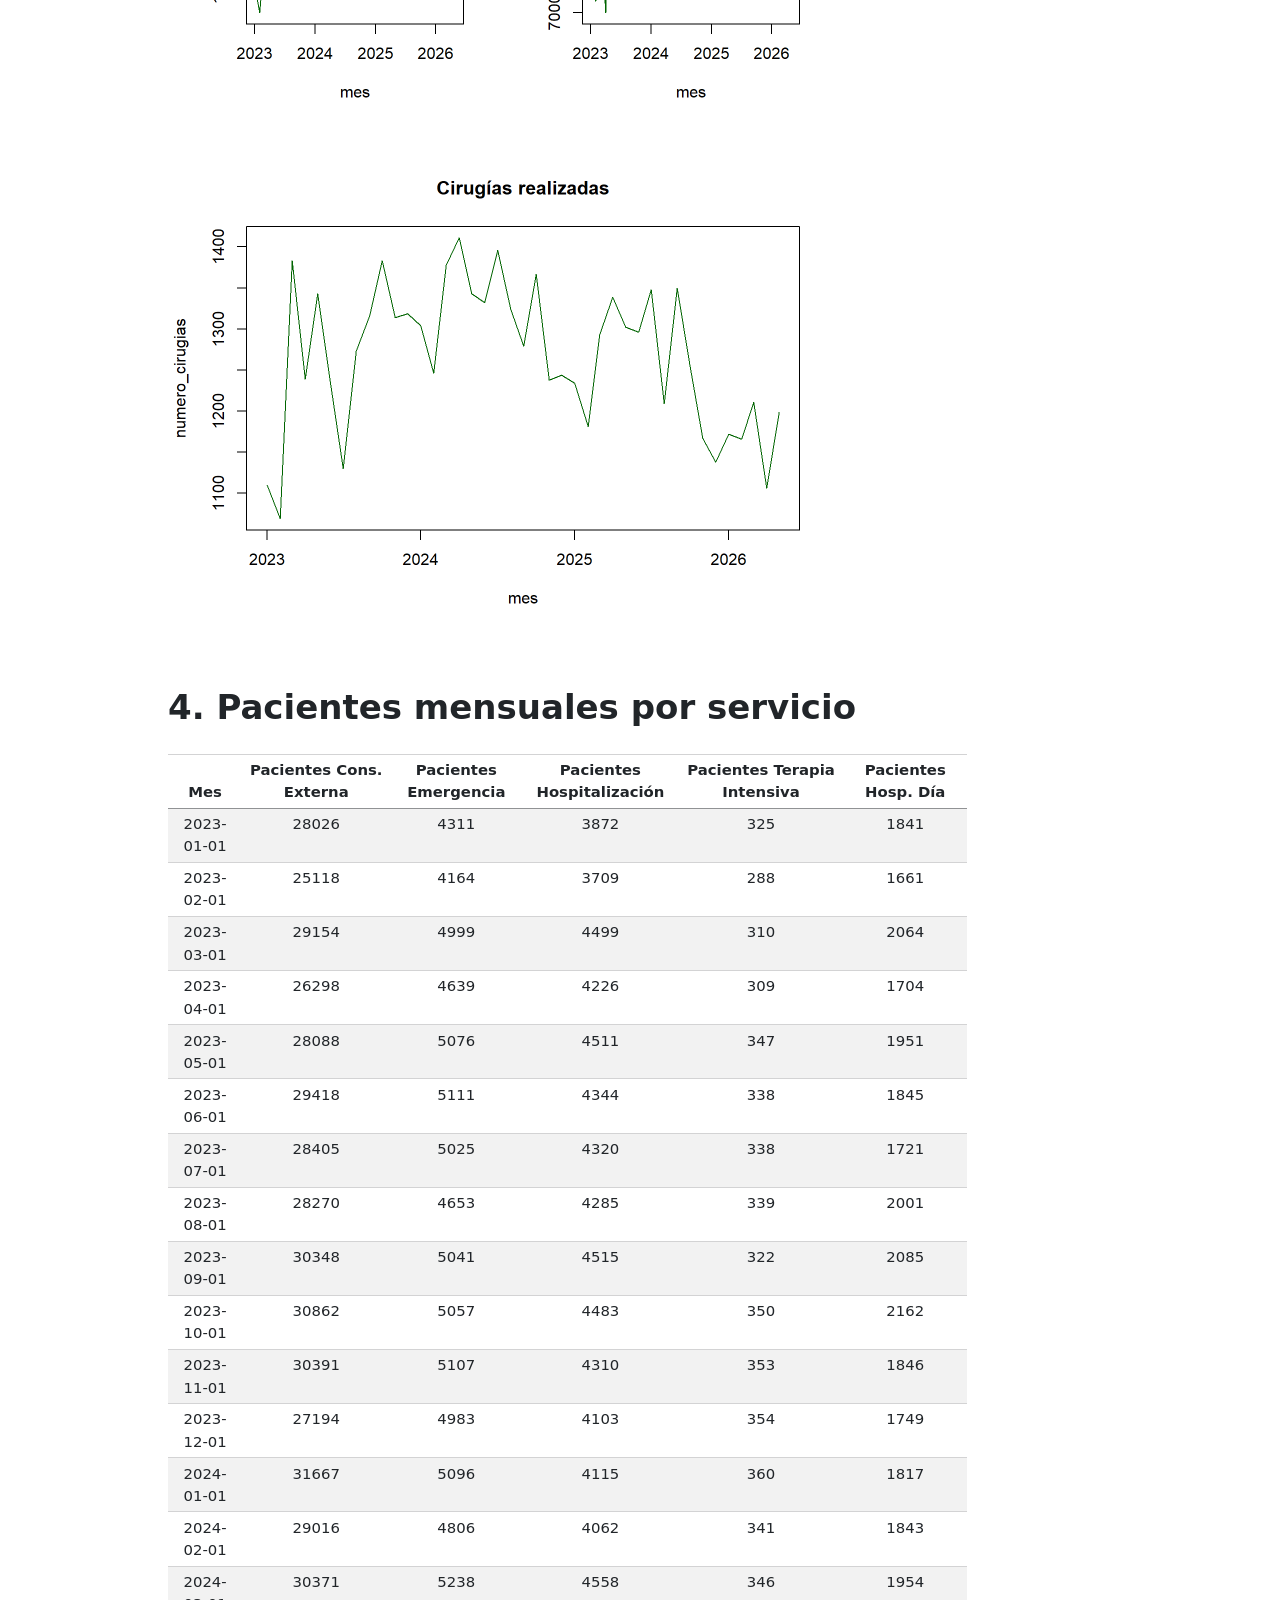
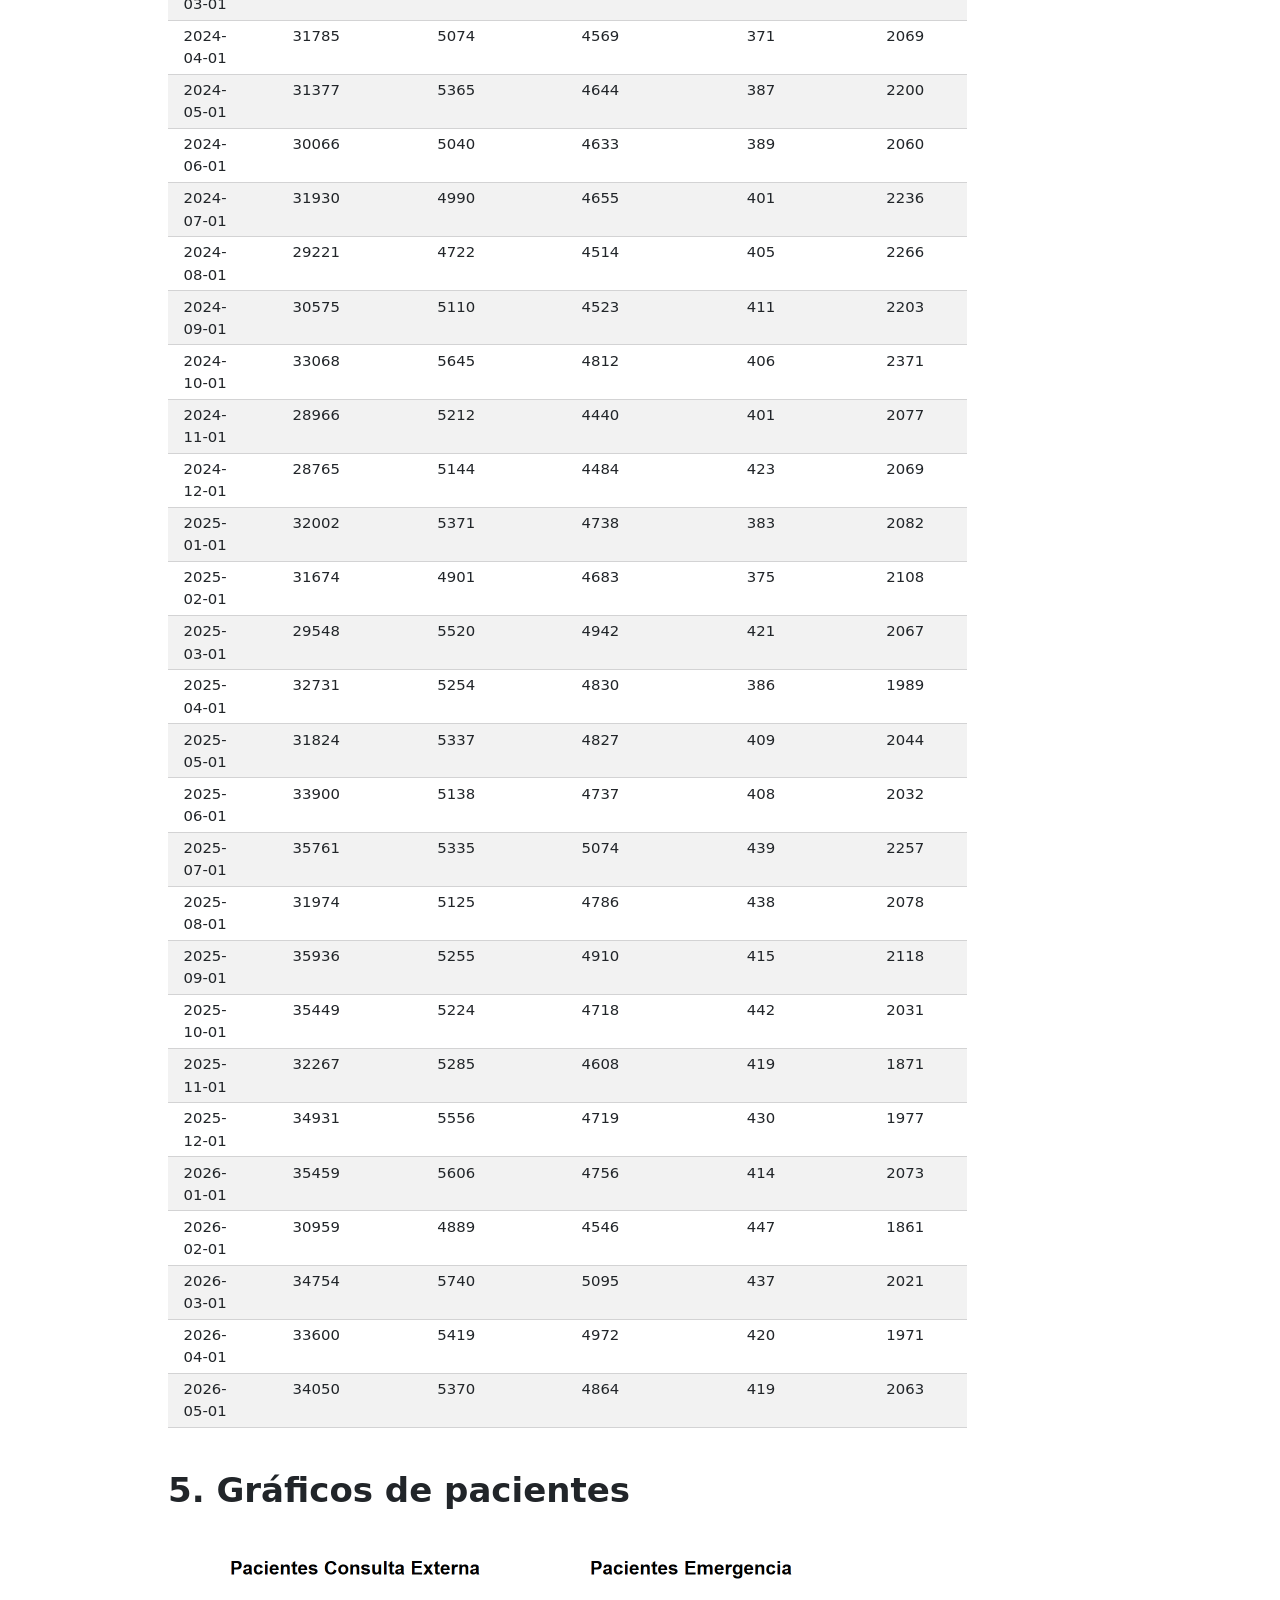
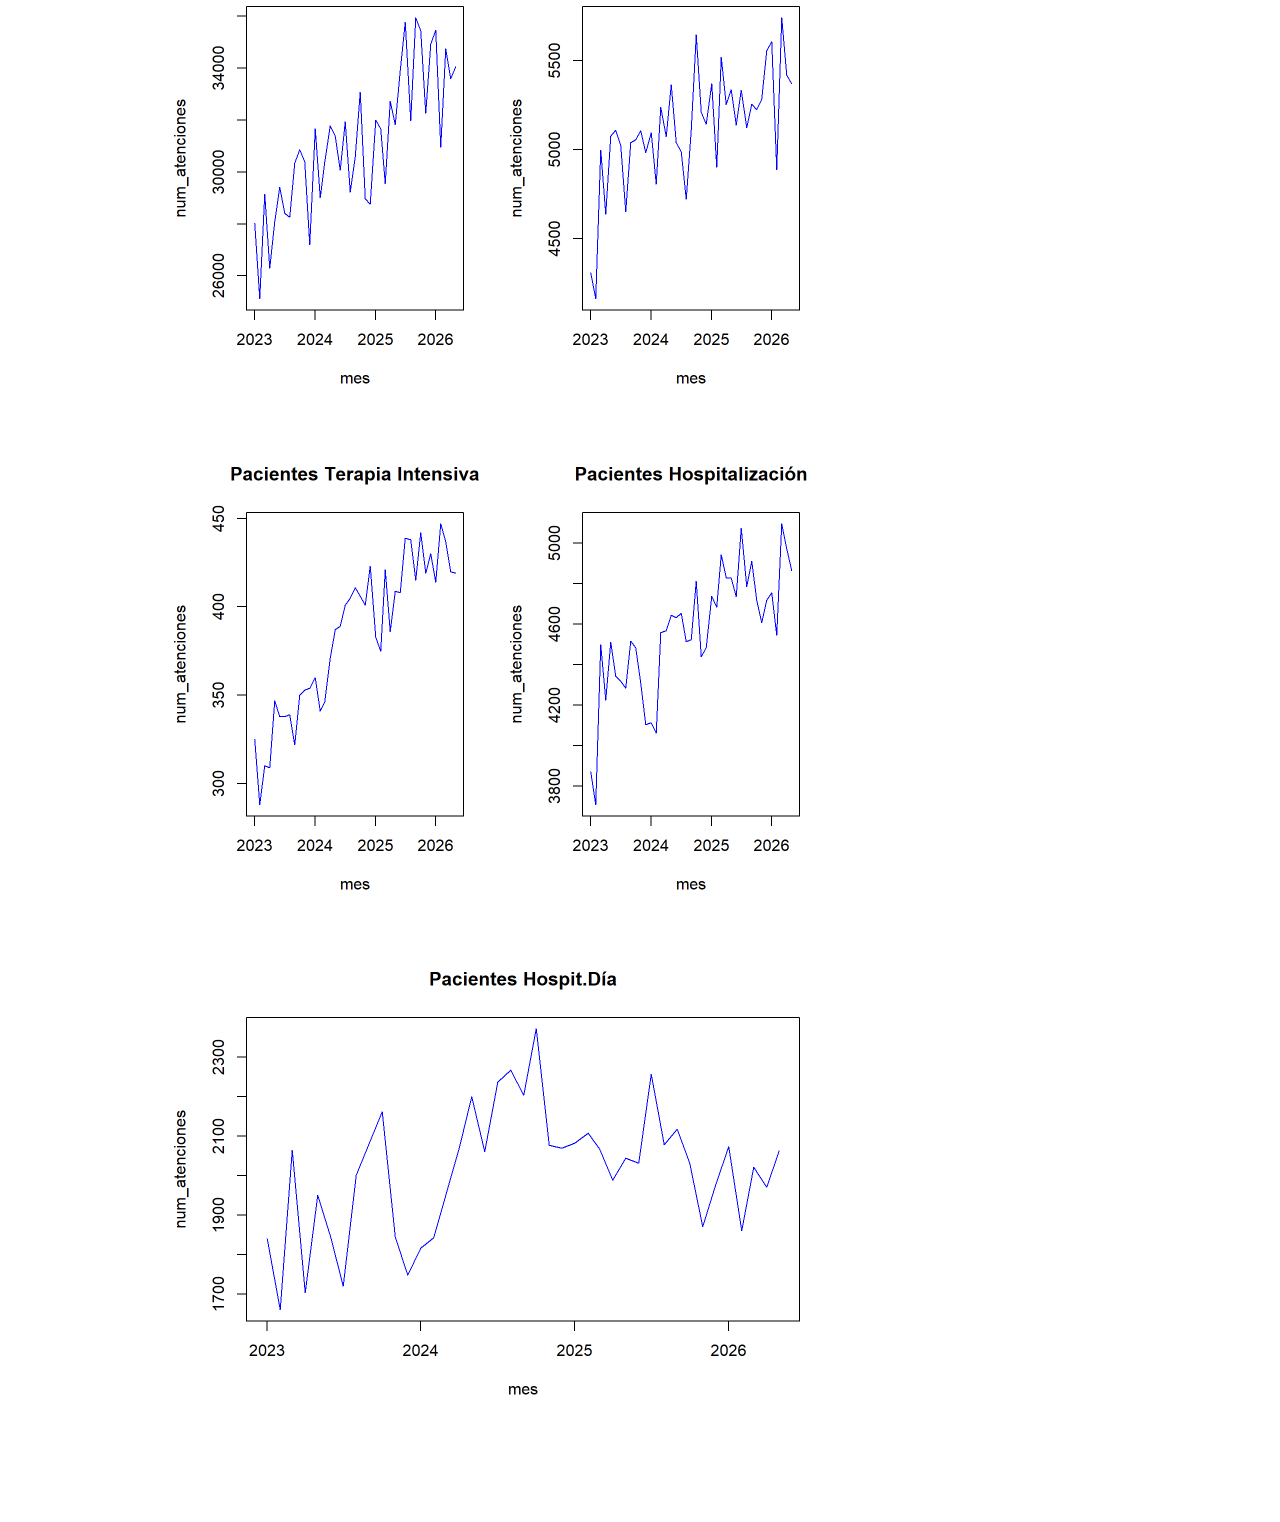
==== commit 9a532604: "Add files via upload" ====
--- a/index.html
+++ b/index.html
@@ -152,15 +152,15 @@
 </tr>
 <tr class="even">
 <td style="text-align: center;">2026</td>
-<td style="text-align: center;">94137</td>
-<td style="text-align: center;">41561</td>
-<td style="text-align: center;">154008</td>
-<td style="text-align: center;">19542</td>
-<td style="text-align: center;">14240</td>
-<td style="text-align: center;">462539</td>
-<td style="text-align: center;">17585</td>
-<td style="text-align: center;">2338</td>
-<td style="text-align: center;">2015</td>
+<td style="text-align: center;">243804</td>
+<td style="text-align: center;">110043</td>
+<td style="text-align: center;">403968</td>
+<td style="text-align: center;">48867</td>
+<td style="text-align: center;">39515</td>
+<td style="text-align: center;">1226915</td>
+<td style="text-align: center;">46404</td>
+<td style="text-align: center;">5854</td>
+<td style="text-align: center;">8500</td>
 </tr>
 </tbody>
 </table>
@@ -653,6 +653,42 @@
 <td style="text-align: center;">215978</td>
 <td style="text-align: center;">7958</td>
 <td style="text-align: center;">1166</td>
+<td style="text-align: center;">1990</td>
+</tr>
+<tr class="odd">
+<td style="text-align: center;">2026-03-01</td>
+<td style="text-align: center;">51356</td>
+<td style="text-align: center;">23860</td>
+<td style="text-align: center;">84720</td>
+<td style="text-align: center;">10137</td>
+<td style="text-align: center;">8168</td>
+<td style="text-align: center;">259995</td>
+<td style="text-align: center;">10052</td>
+<td style="text-align: center;">1211</td>
+<td style="text-align: center;">2276</td>
+</tr>
+<tr class="even">
+<td style="text-align: center;">2026-04-01</td>
+<td style="text-align: center;">48924</td>
+<td style="text-align: center;">22199</td>
+<td style="text-align: center;">81698</td>
+<td style="text-align: center;">9742</td>
+<td style="text-align: center;">8177</td>
+<td style="text-align: center;">259567</td>
+<td style="text-align: center;">9391</td>
+<td style="text-align: center;">1106</td>
+<td style="text-align: center;">2219</td>
+</tr>
+<tr class="odd">
+<td style="text-align: center;">2026-05-01</td>
+<td style="text-align: center;">49387</td>
+<td style="text-align: center;">22423</td>
+<td style="text-align: center;">83542</td>
+<td style="text-align: center;">9446</td>
+<td style="text-align: center;">8930</td>
+<td style="text-align: center;">244814</td>
+<td style="text-align: center;">9376</td>
+<td style="text-align: center;">1199</td>
 <td style="text-align: center;">NA</td>
 </tr>
 </tbody>
@@ -1031,6 +1067,30 @@
 <td style="text-align: center;">4546</td>
 <td style="text-align: center;">447</td>
 <td style="text-align: center;">1861</td>
+</tr>
+<tr class="odd">
+<td style="text-align: center;">2026-03-01</td>
+<td style="text-align: center;">34754</td>
+<td style="text-align: center;">5740</td>
+<td style="text-align: center;">5095</td>
+<td style="text-align: center;">437</td>
+<td style="text-align: center;">2021</td>
+</tr>
+<tr class="even">
+<td style="text-align: center;">2026-04-01</td>
+<td style="text-align: center;">33600</td>
+<td style="text-align: center;">5419</td>
+<td style="text-align: center;">4972</td>
+<td style="text-align: center;">420</td>
+<td style="text-align: center;">1971</td>
+</tr>
+<tr class="odd">
+<td style="text-align: center;">2026-05-01</td>
+<td style="text-align: center;">34050</td>
+<td style="text-align: center;">5370</td>
+<td style="text-align: center;">4864</td>
+<td style="text-align: center;">419</td>
+<td style="text-align: center;">2063</td>
 </tr>
 </tbody>
 </table>
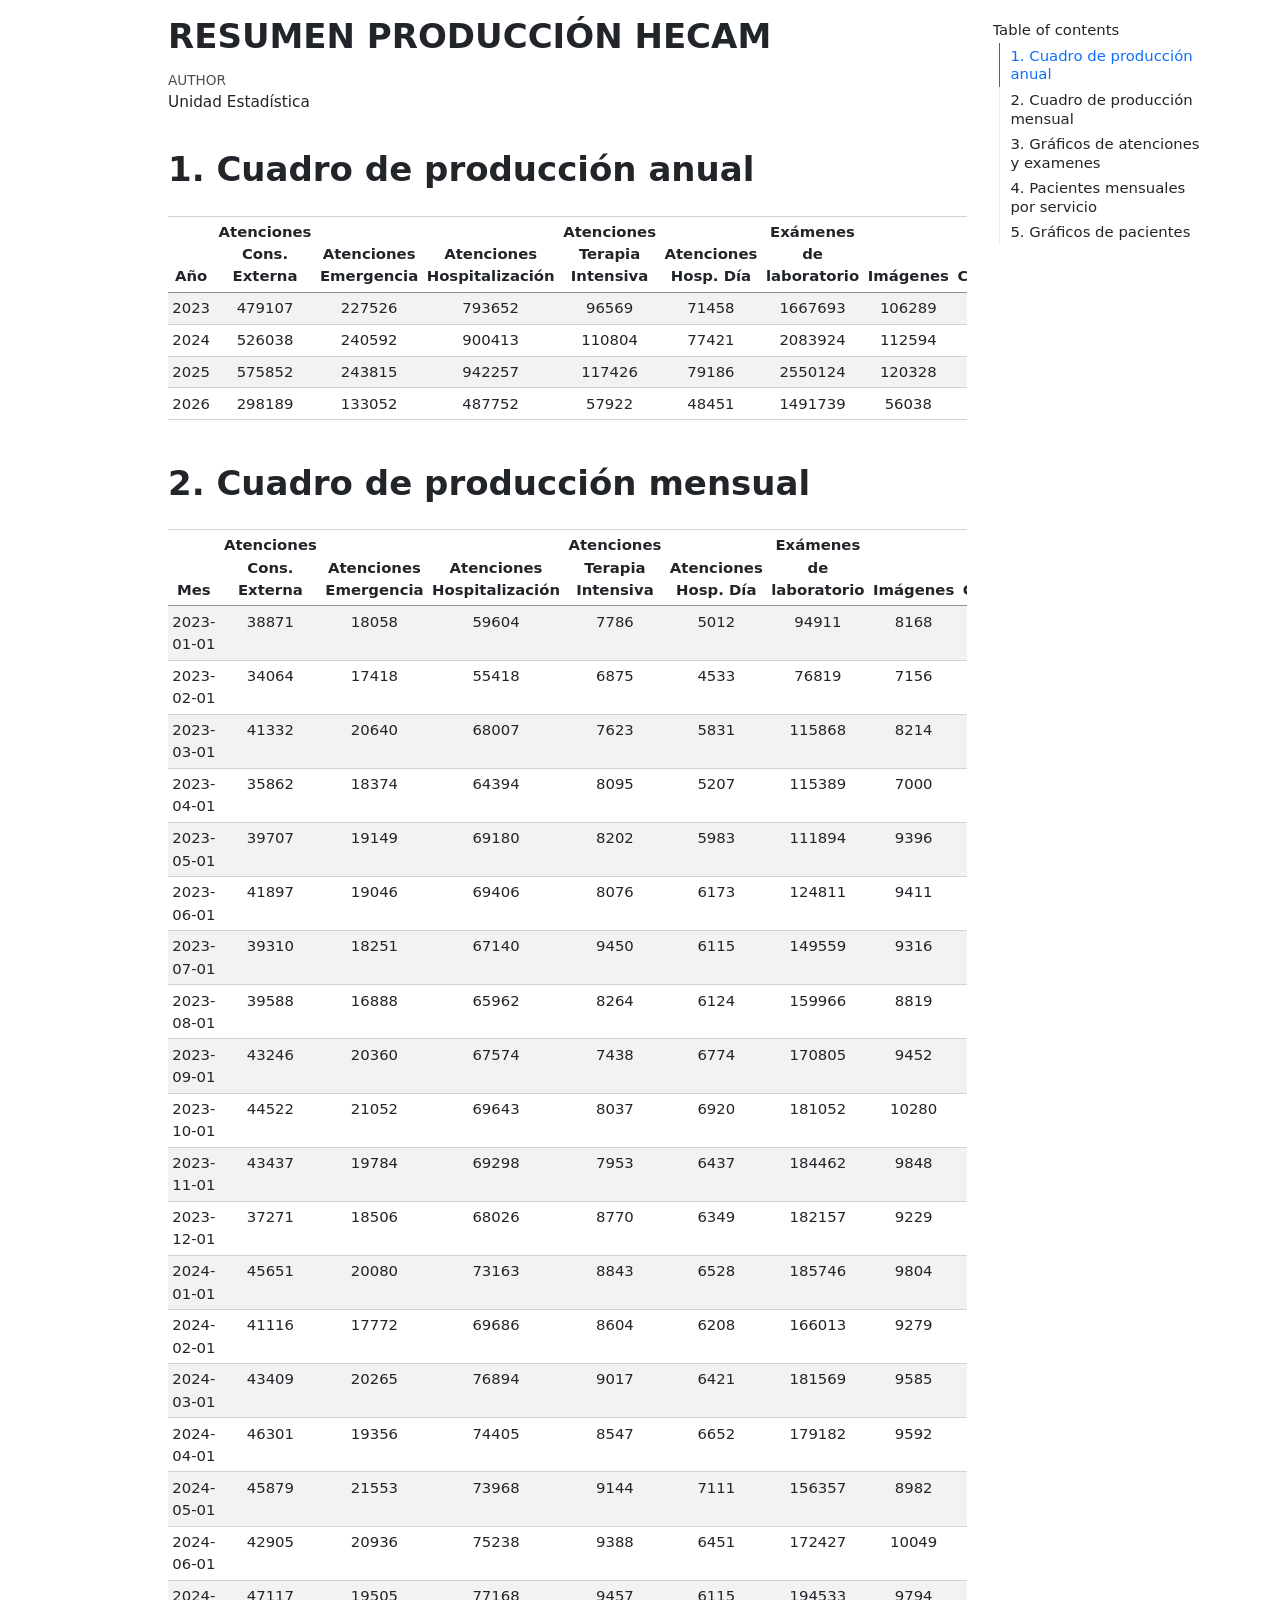
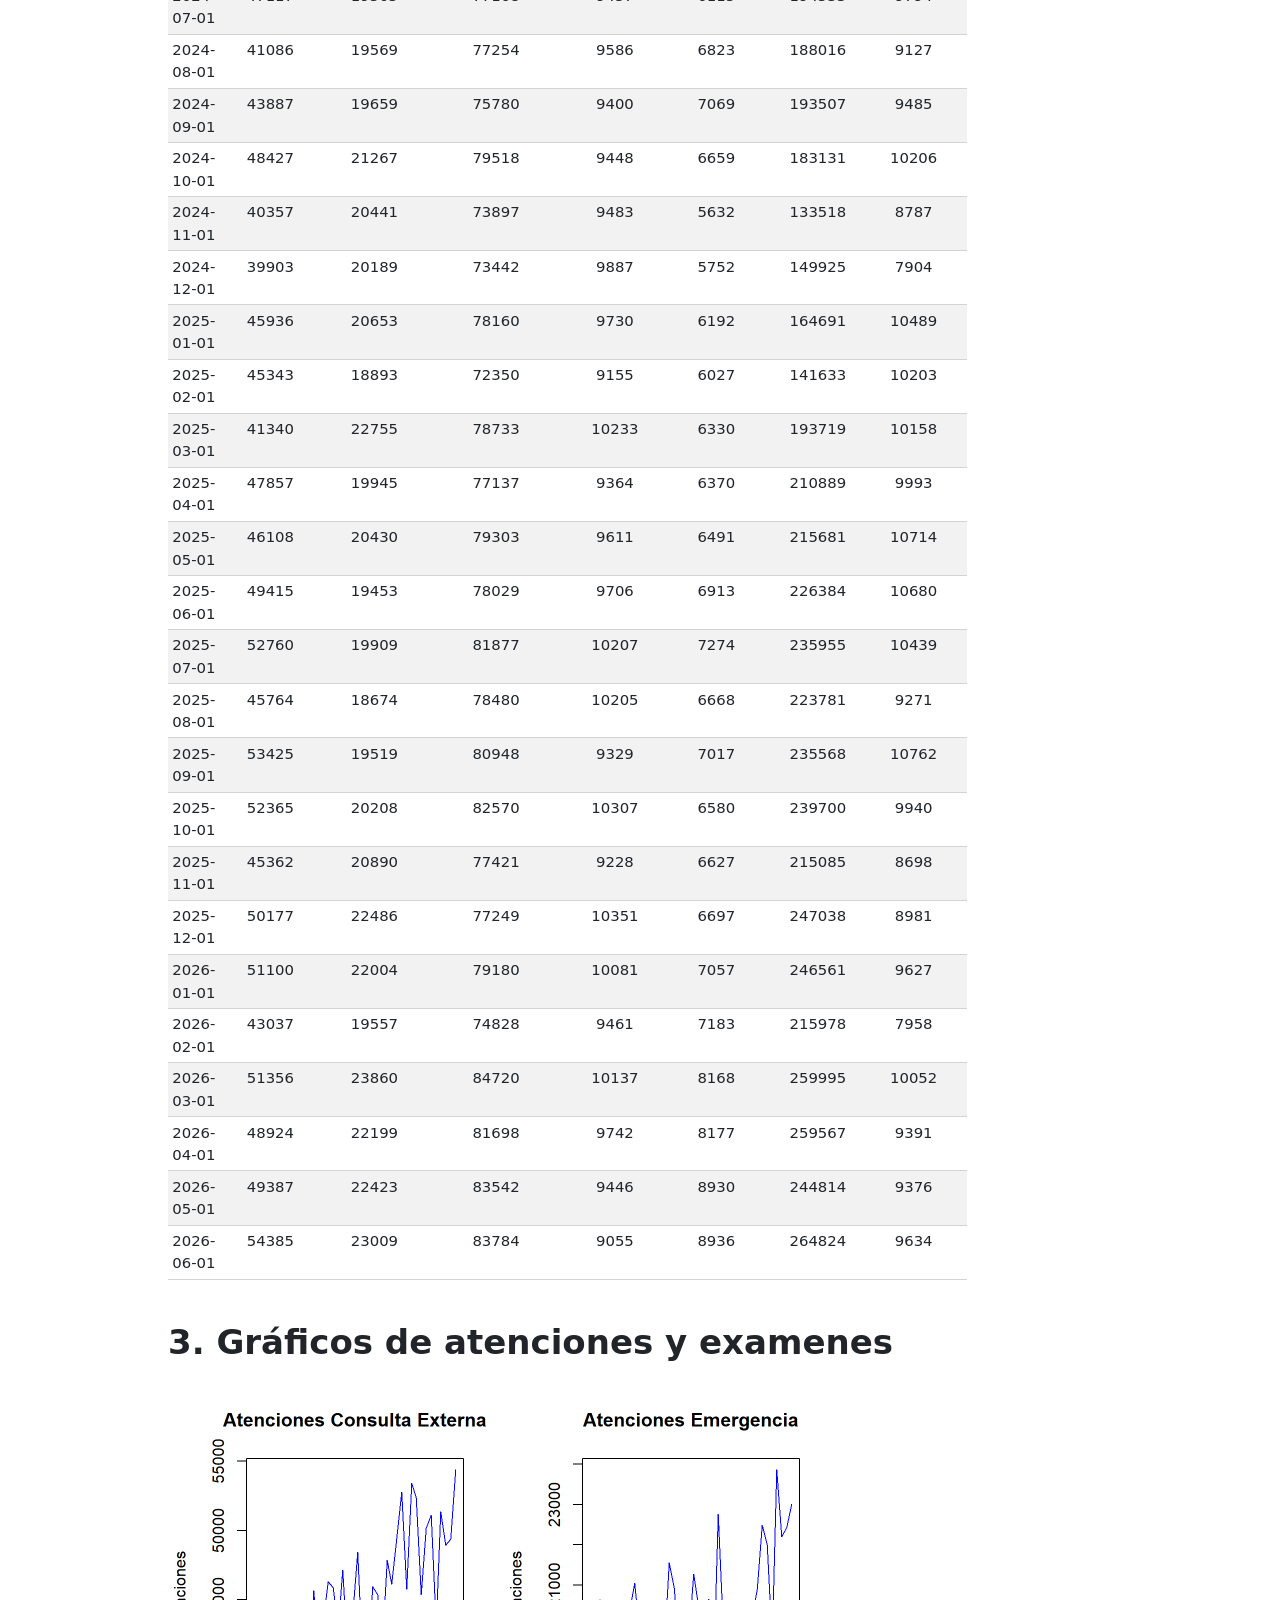
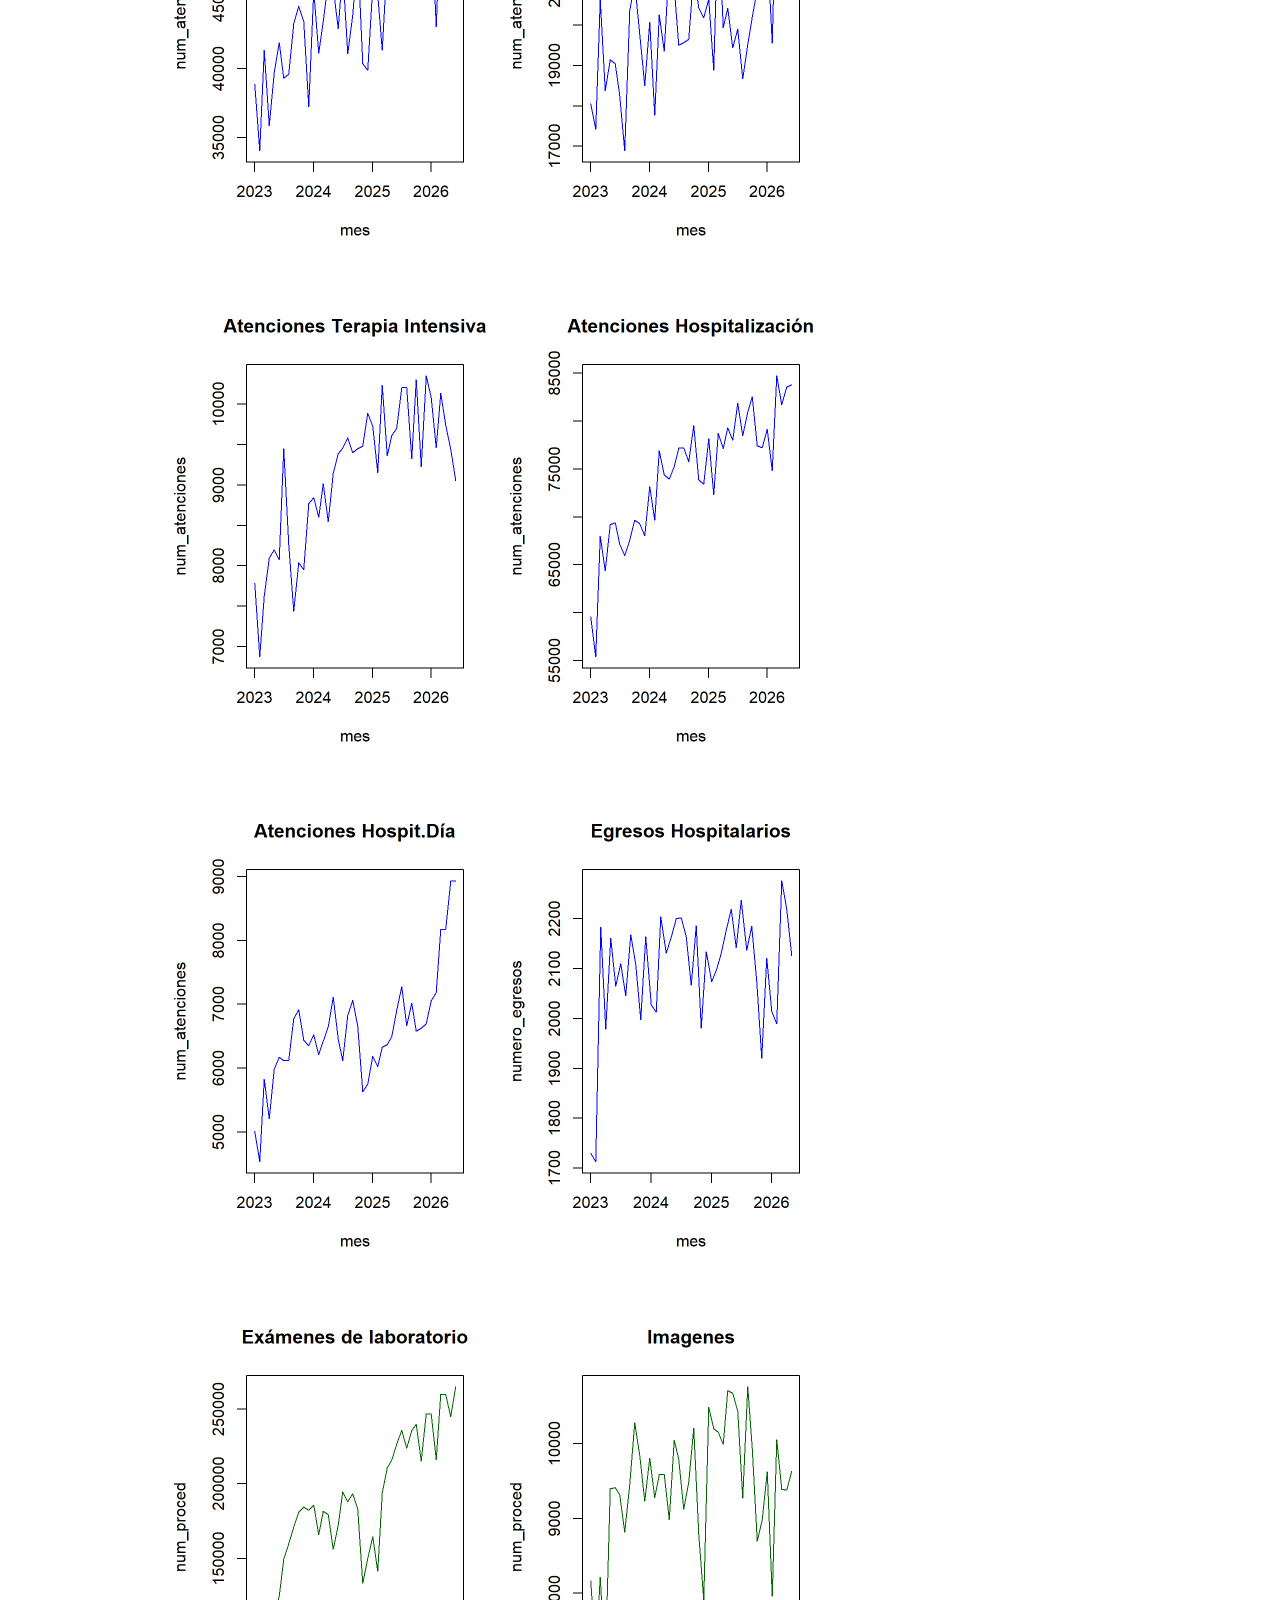
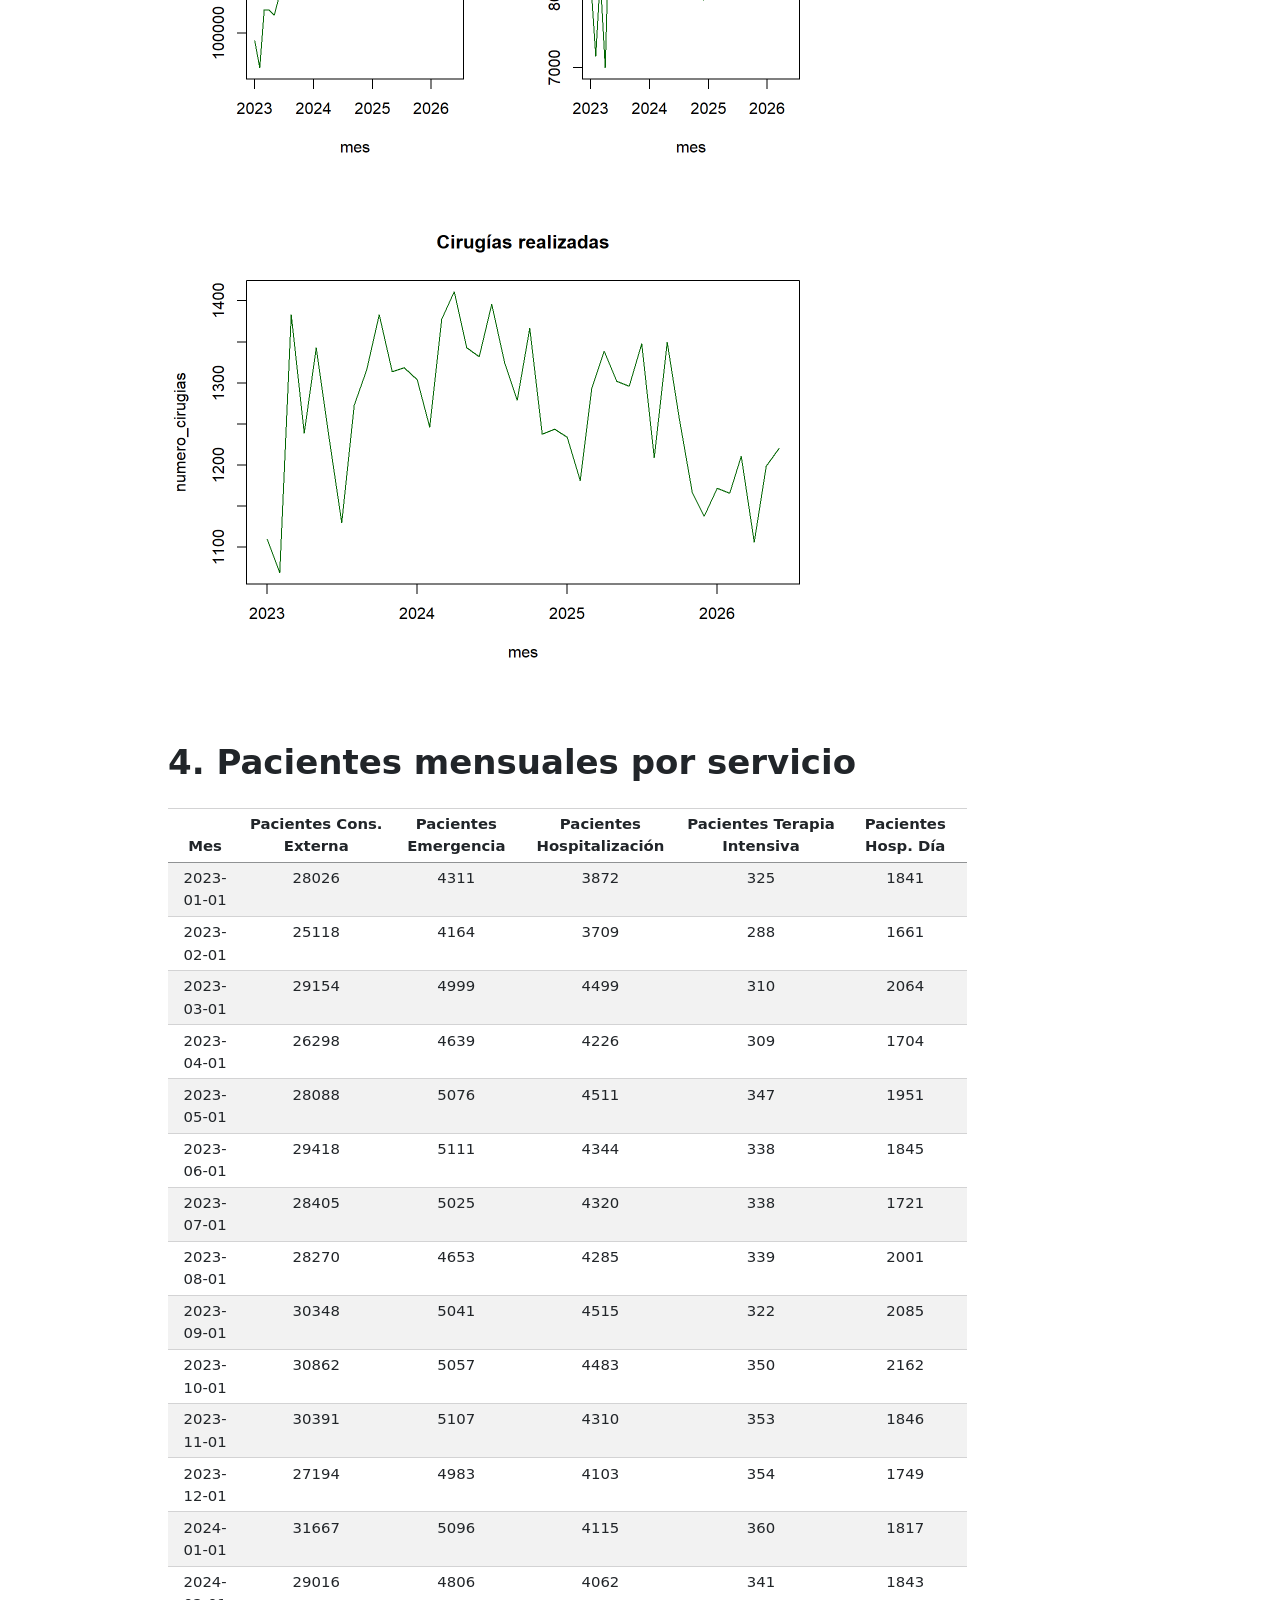
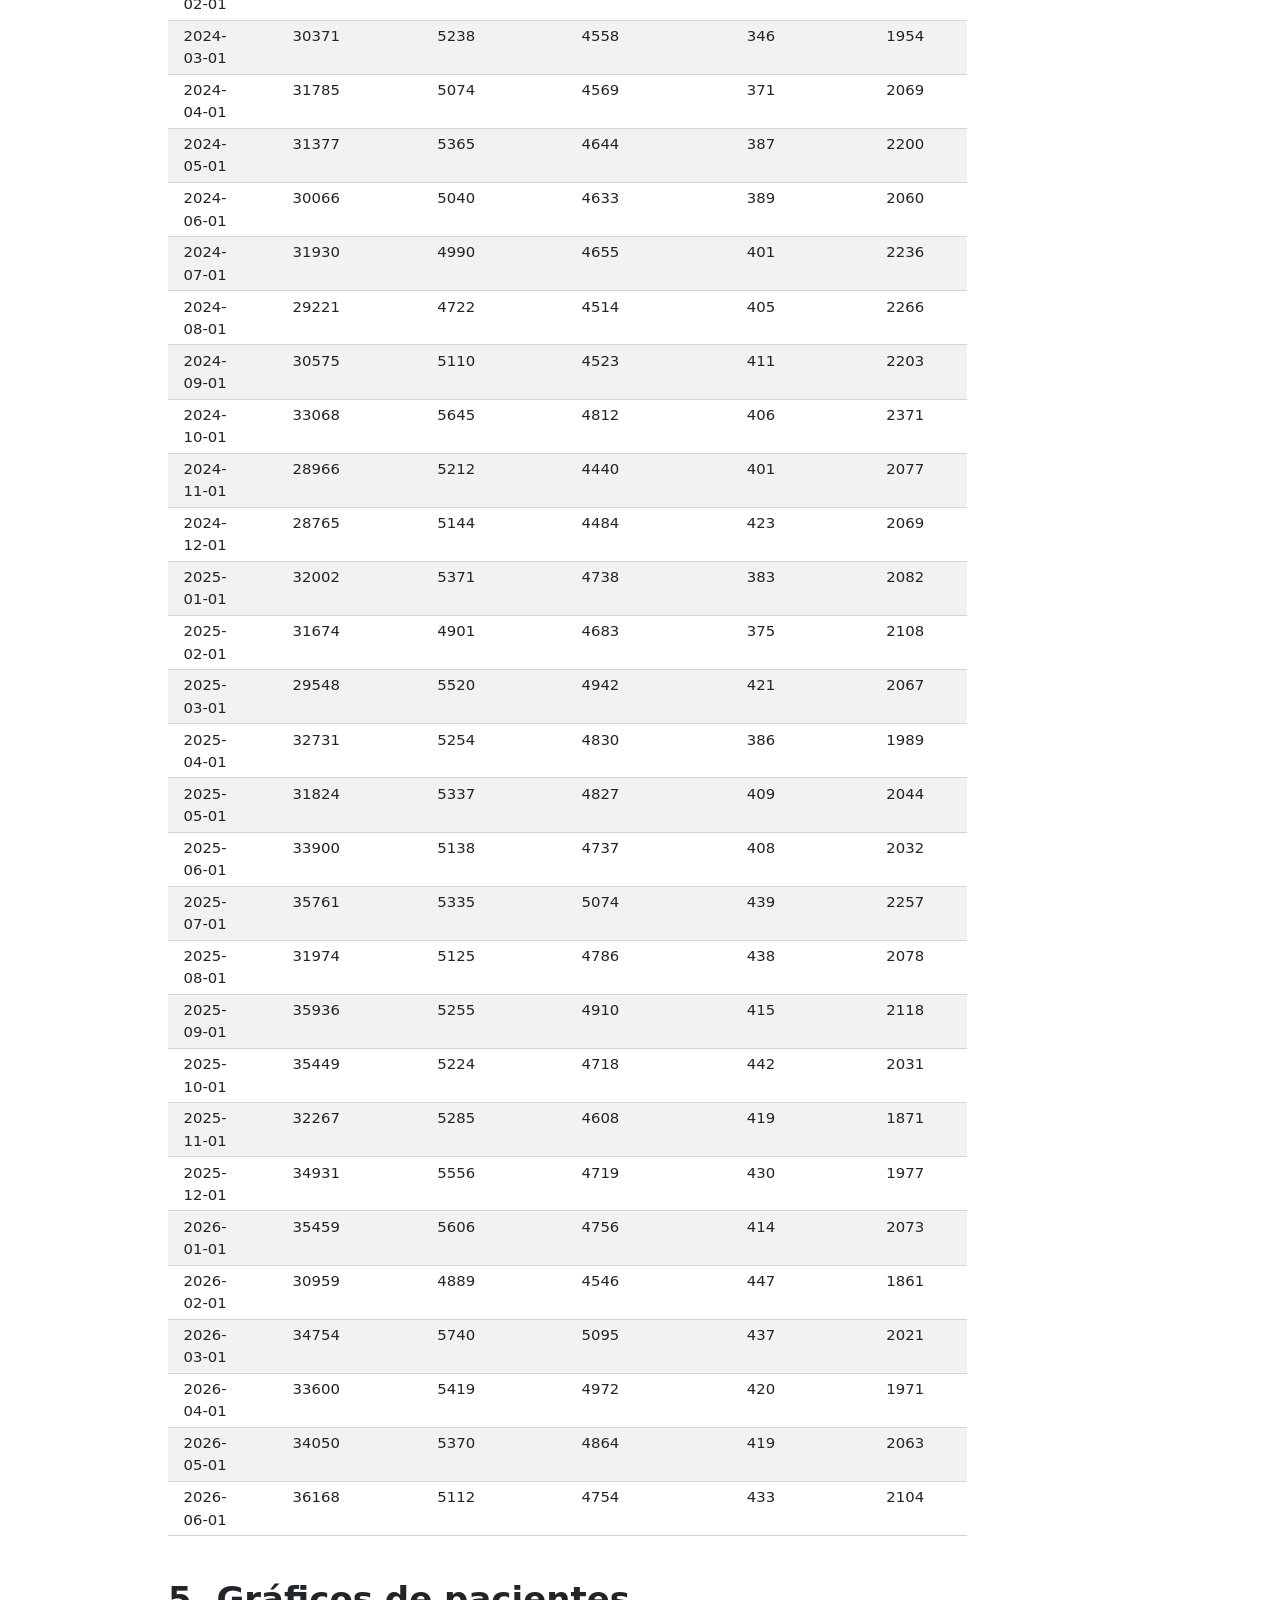
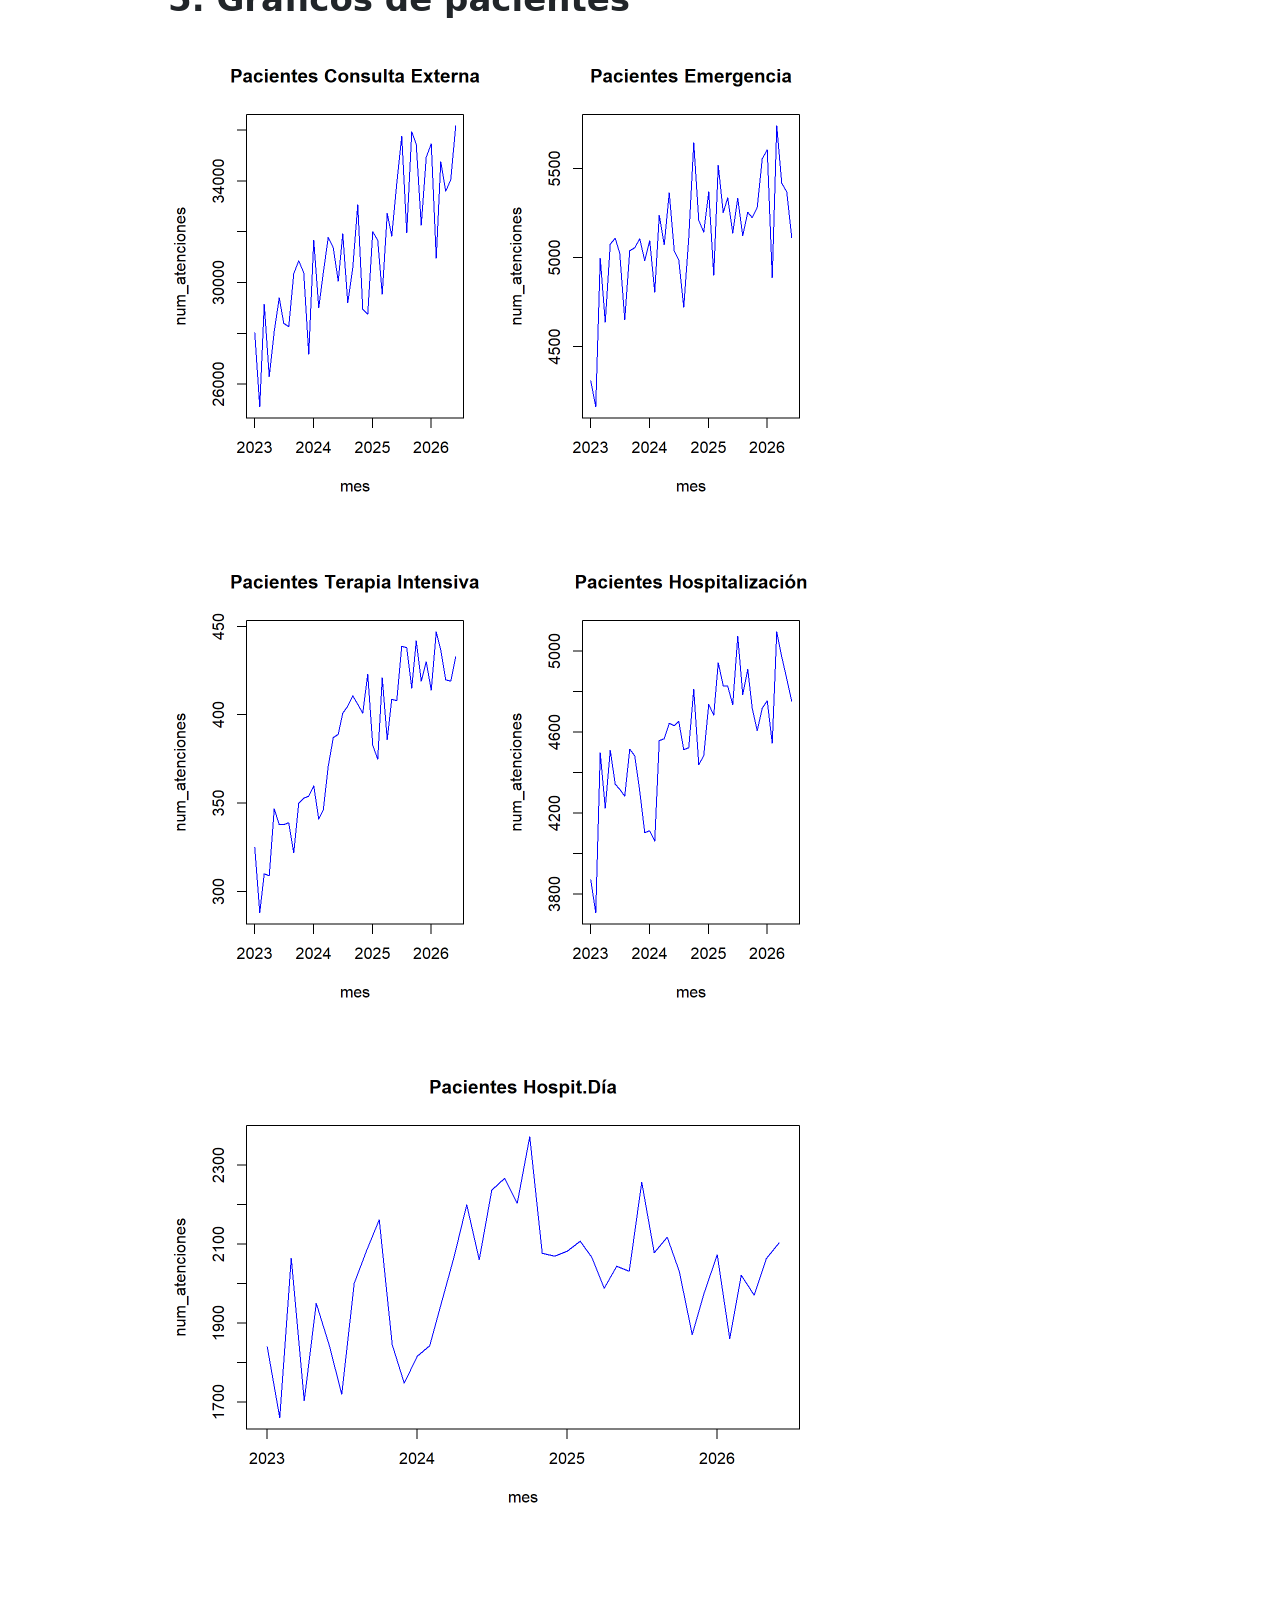
==== commit 9f2ad674: "Add files via upload" ====
--- a/index.html
+++ b/index.html
@@ -152,15 +152,15 @@
 </tr>
 <tr class="even">
 <td style="text-align: center;">2026</td>
-<td style="text-align: center;">243804</td>
-<td style="text-align: center;">110043</td>
-<td style="text-align: center;">403968</td>
-<td style="text-align: center;">48867</td>
-<td style="text-align: center;">39515</td>
-<td style="text-align: center;">1226915</td>
-<td style="text-align: center;">46404</td>
-<td style="text-align: center;">5854</td>
-<td style="text-align: center;">8500</td>
+<td style="text-align: center;">298189</td>
+<td style="text-align: center;">133052</td>
+<td style="text-align: center;">487752</td>
+<td style="text-align: center;">57922</td>
+<td style="text-align: center;">48451</td>
+<td style="text-align: center;">1491739</td>
+<td style="text-align: center;">56038</td>
+<td style="text-align: center;">7075</td>
+<td style="text-align: center;">10626</td>
 </tr>
 </tbody>
 </table>
@@ -689,6 +689,18 @@
 <td style="text-align: center;">244814</td>
 <td style="text-align: center;">9376</td>
 <td style="text-align: center;">1199</td>
+<td style="text-align: center;">2126</td>
+</tr>
+<tr class="even">
+<td style="text-align: center;">2026-06-01</td>
+<td style="text-align: center;">54385</td>
+<td style="text-align: center;">23009</td>
+<td style="text-align: center;">83784</td>
+<td style="text-align: center;">9055</td>
+<td style="text-align: center;">8936</td>
+<td style="text-align: center;">264824</td>
+<td style="text-align: center;">9634</td>
+<td style="text-align: center;">1221</td>
 <td style="text-align: center;">NA</td>
 </tr>
 </tbody>
@@ -1091,6 +1103,14 @@
 <td style="text-align: center;">4864</td>
 <td style="text-align: center;">419</td>
 <td style="text-align: center;">2063</td>
+</tr>
+<tr class="even">
+<td style="text-align: center;">2026-06-01</td>
+<td style="text-align: center;">36168</td>
+<td style="text-align: center;">5112</td>
+<td style="text-align: center;">4754</td>
+<td style="text-align: center;">433</td>
+<td style="text-align: center;">2104</td>
 </tr>
 </tbody>
 </table>
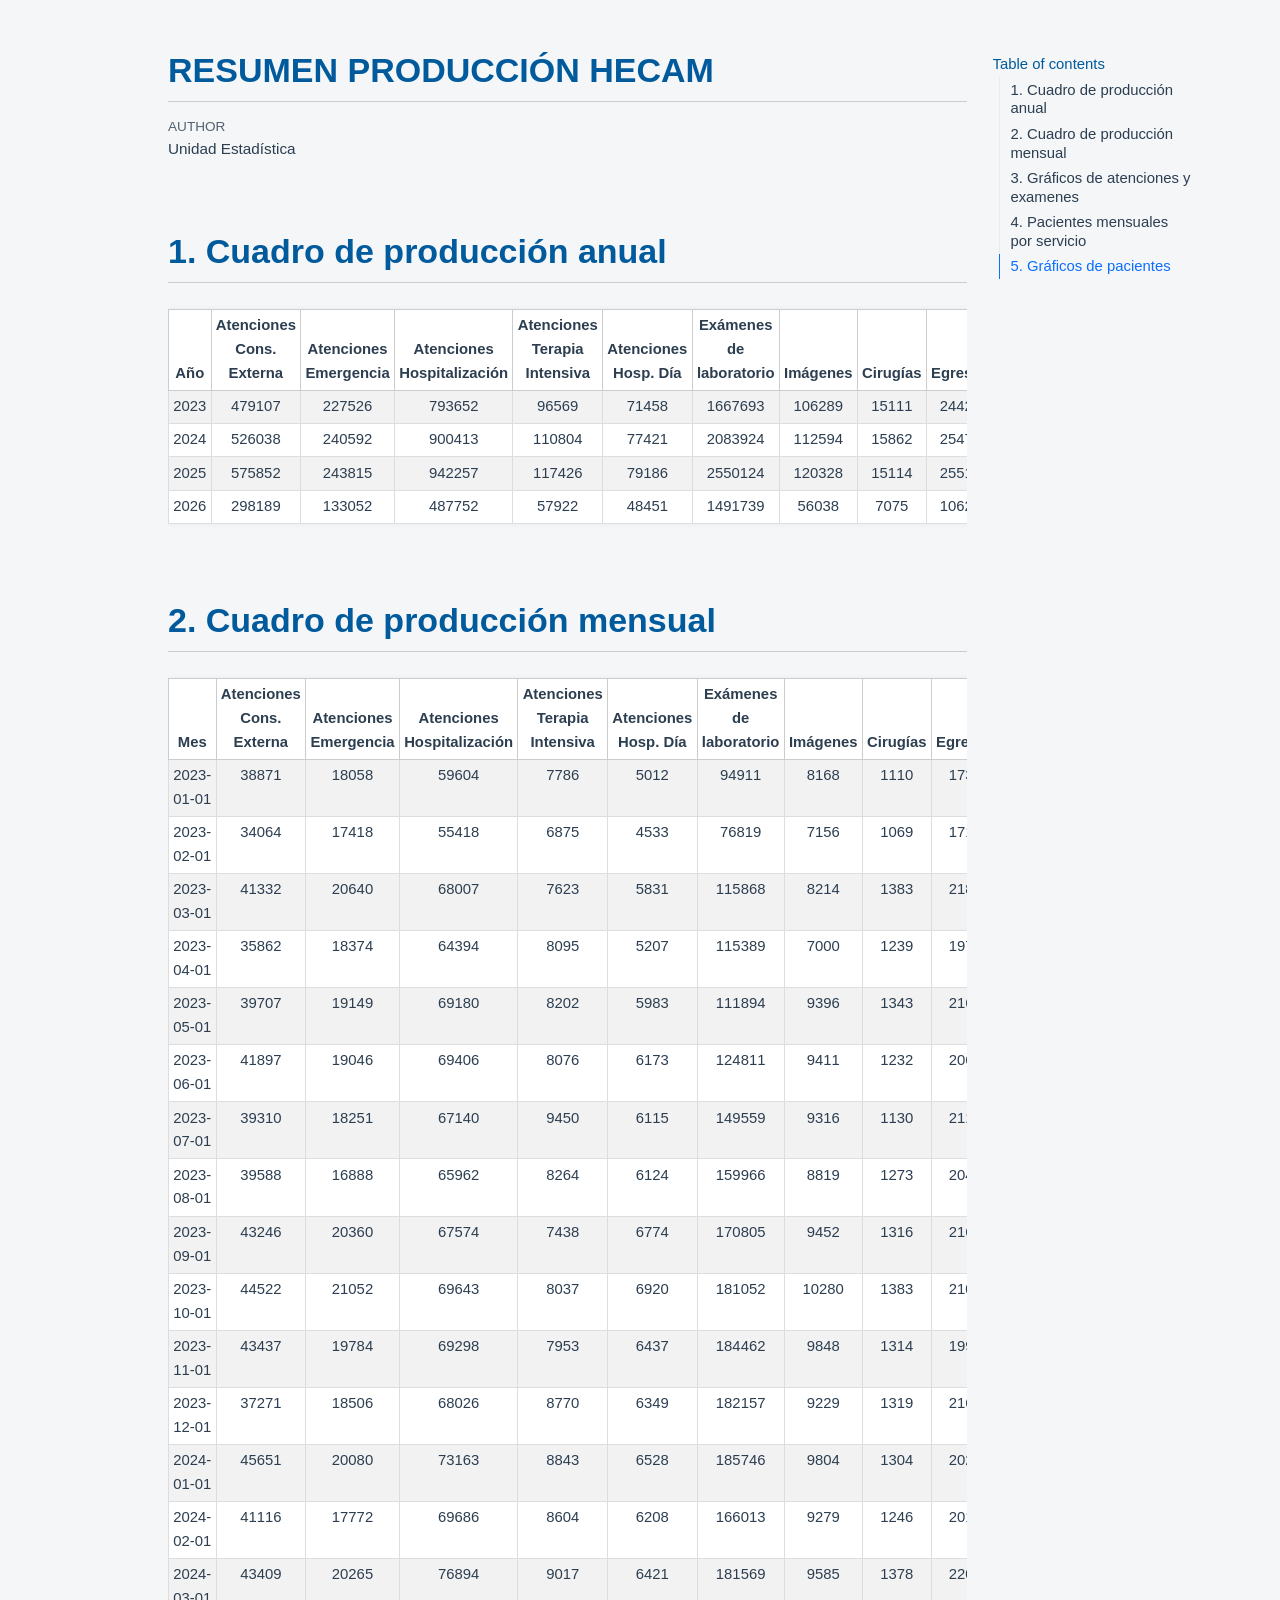
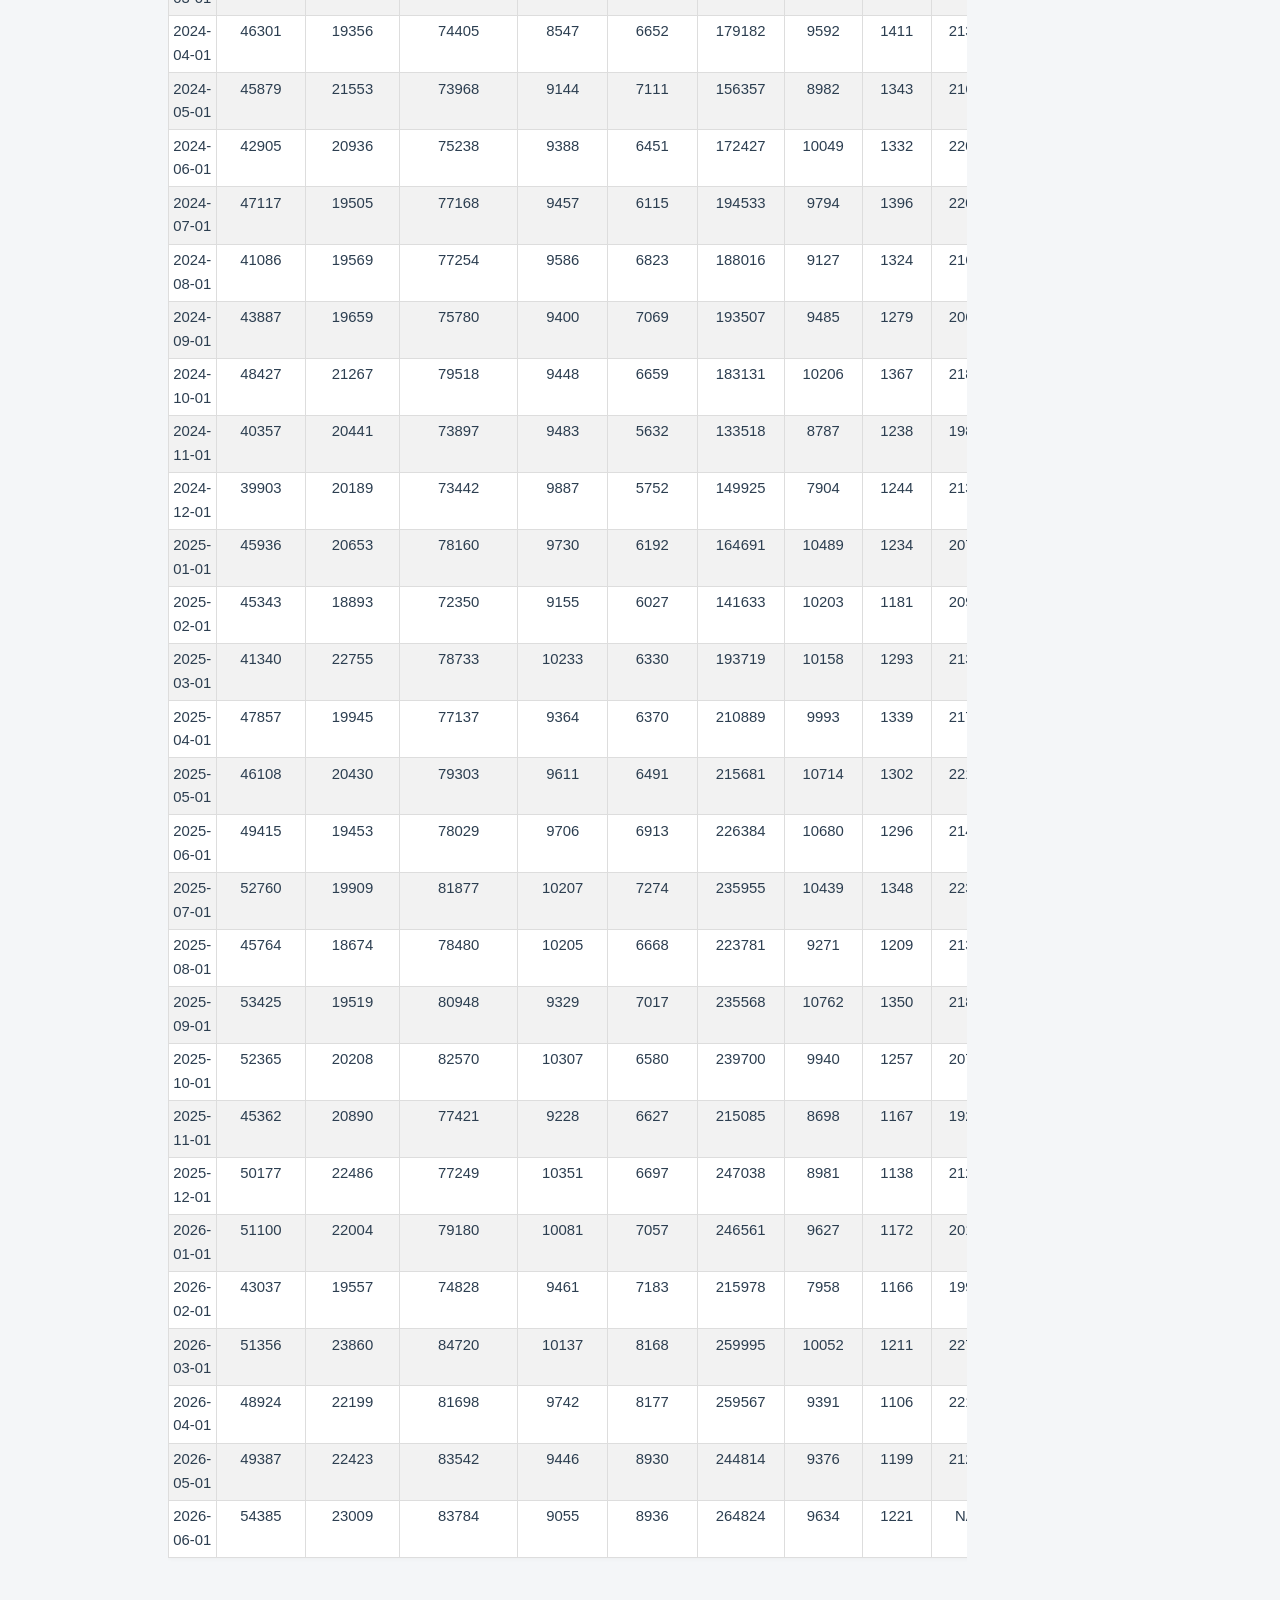
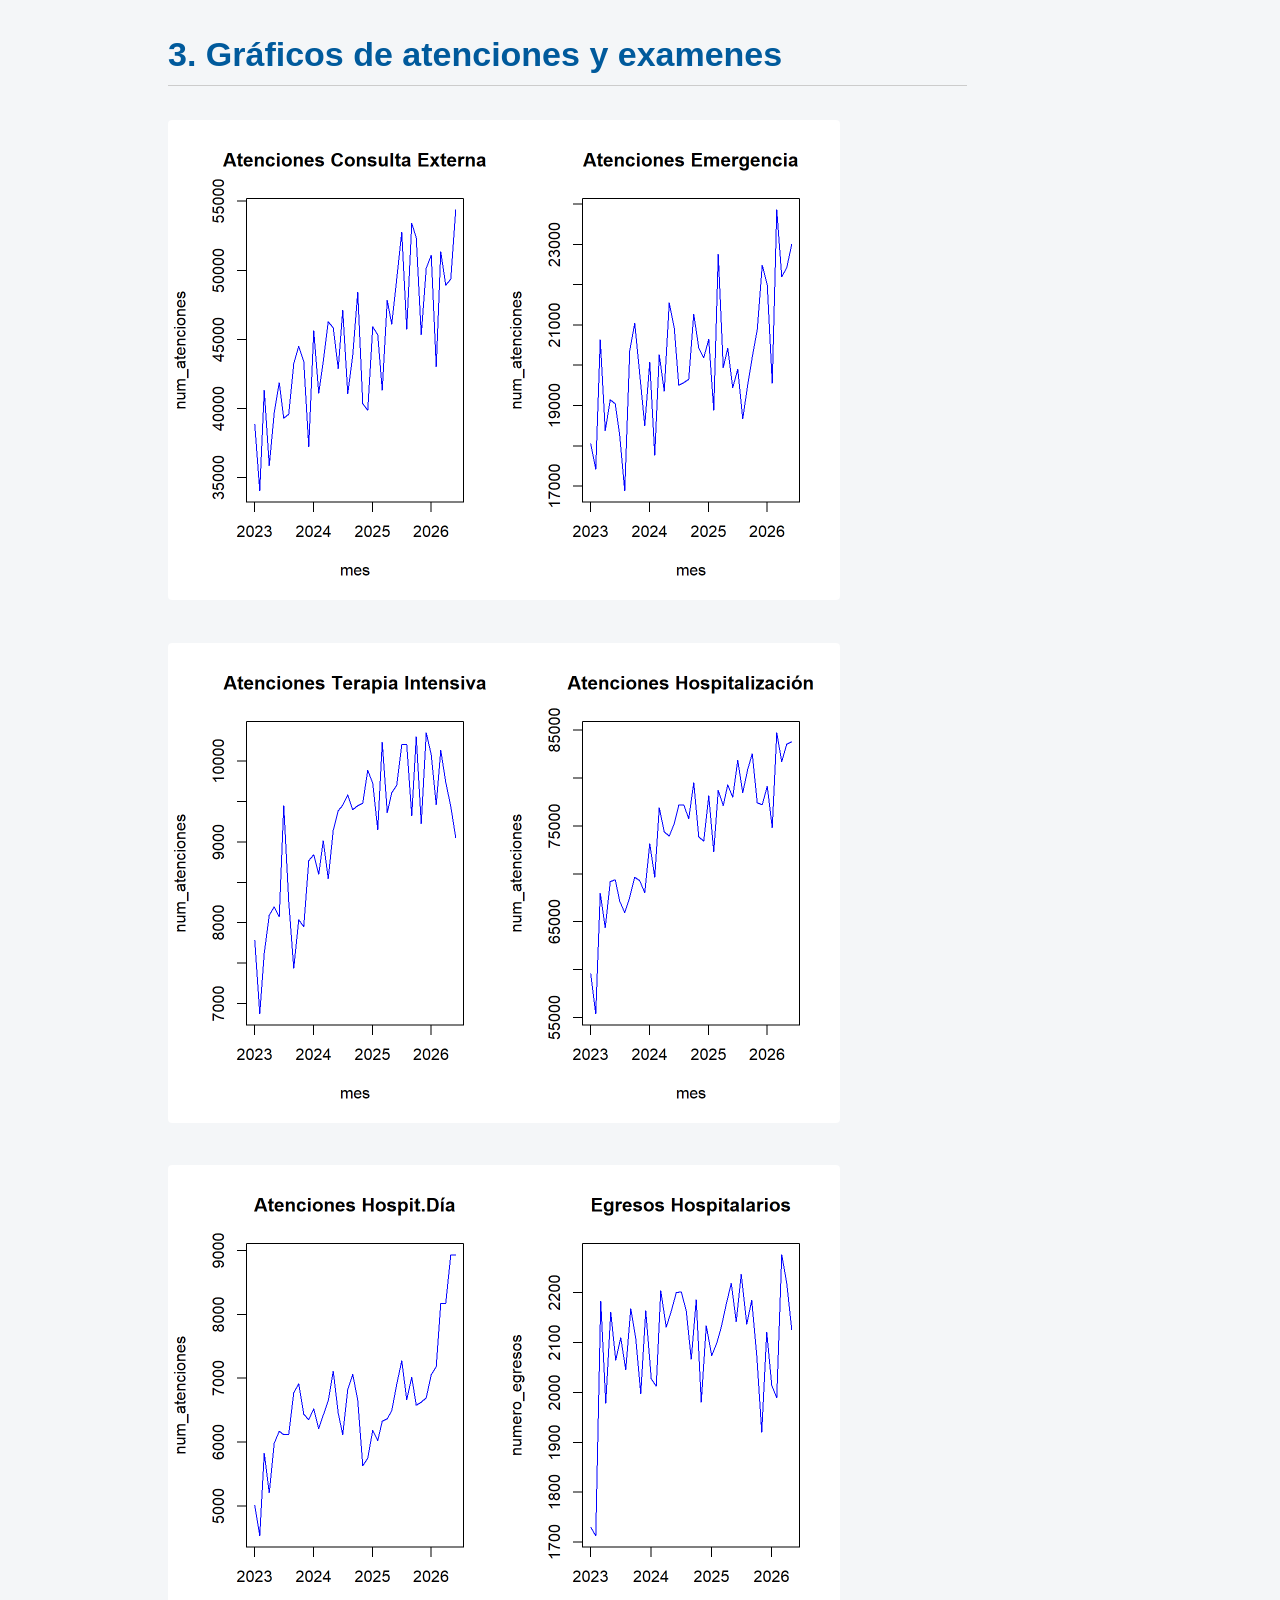
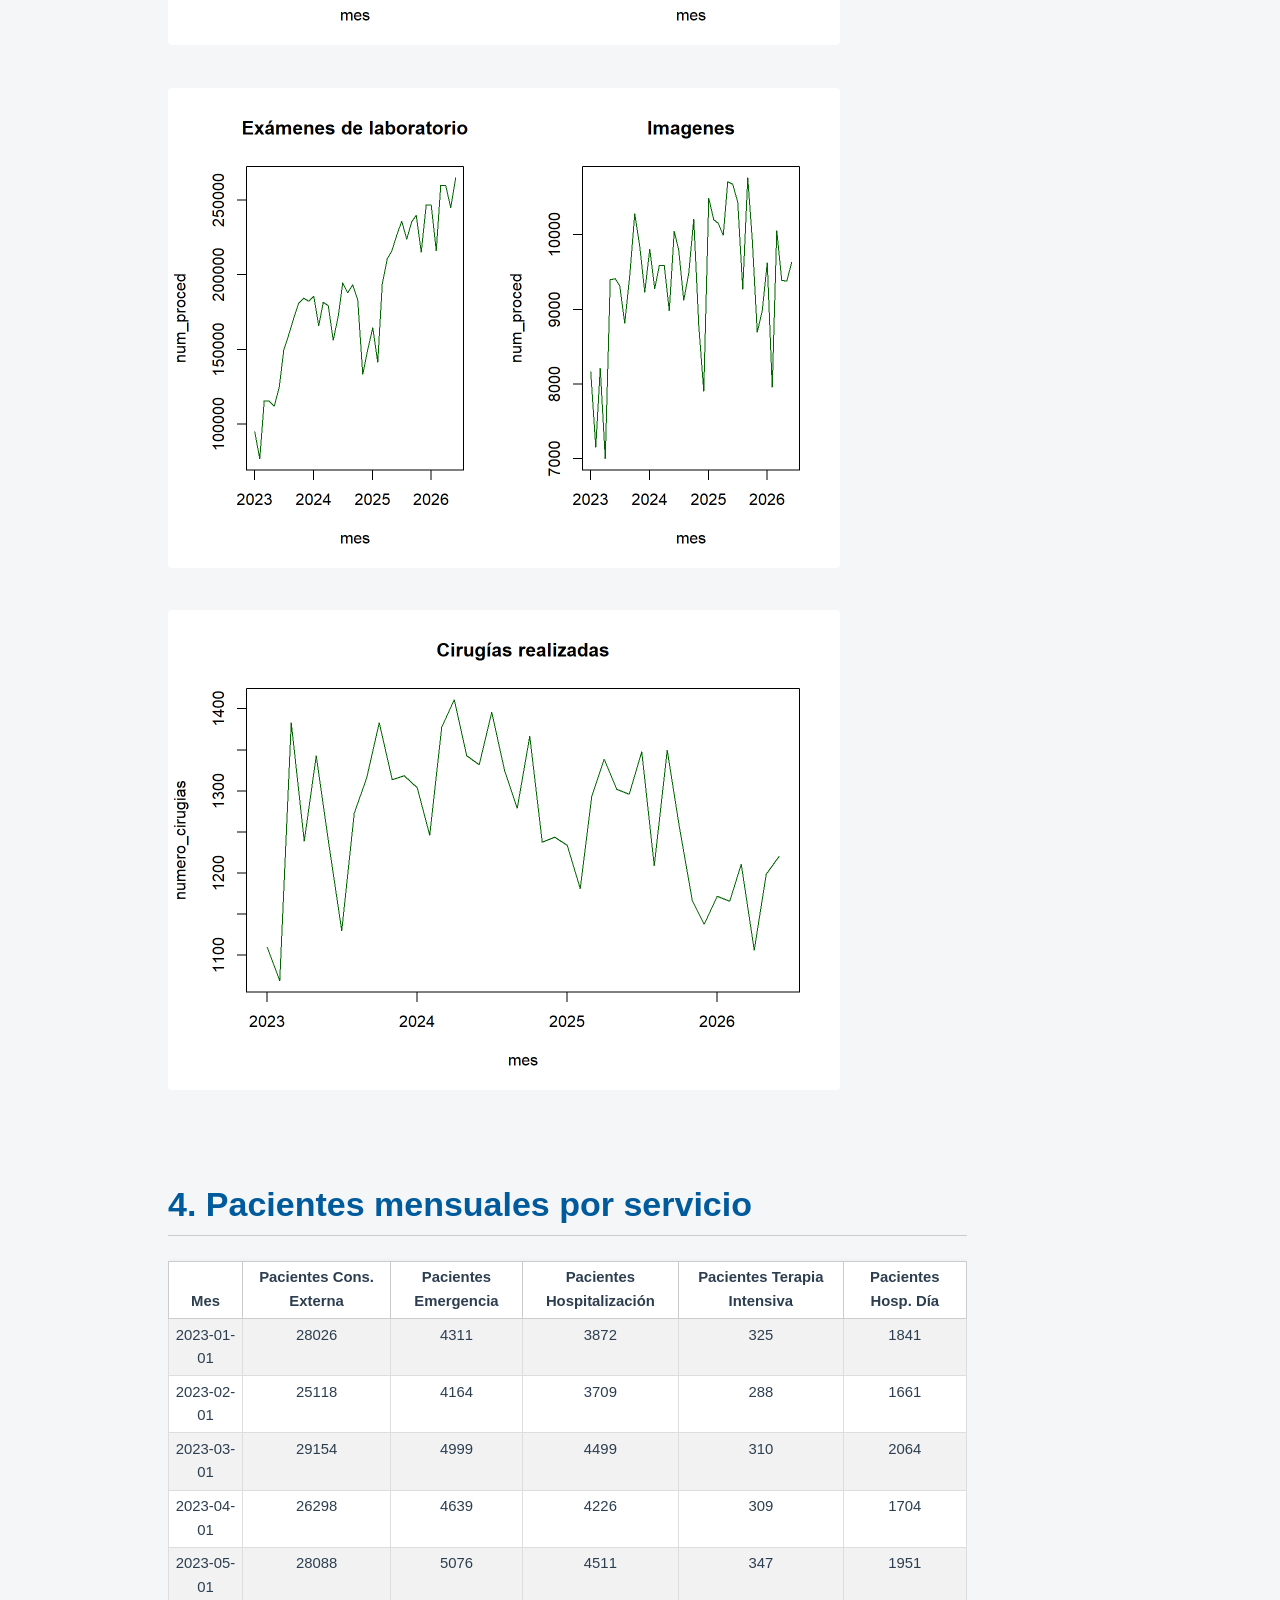
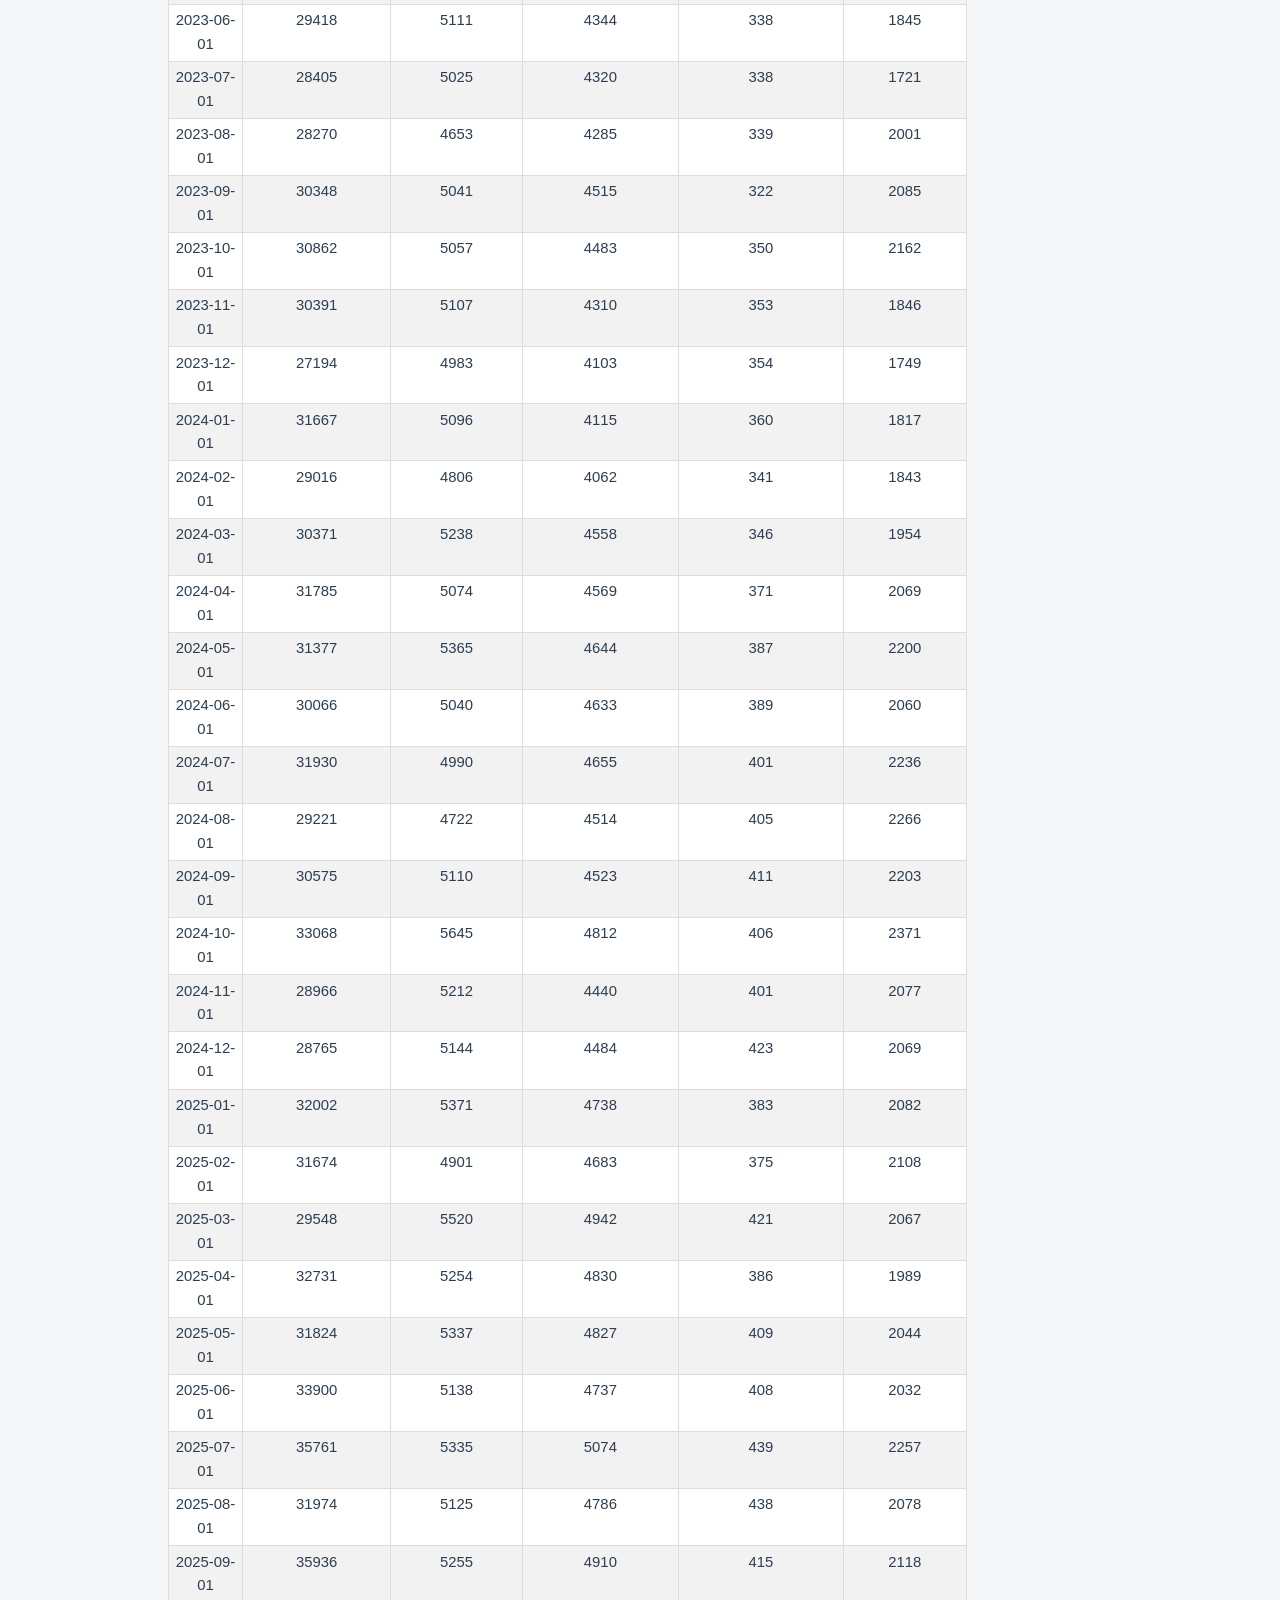
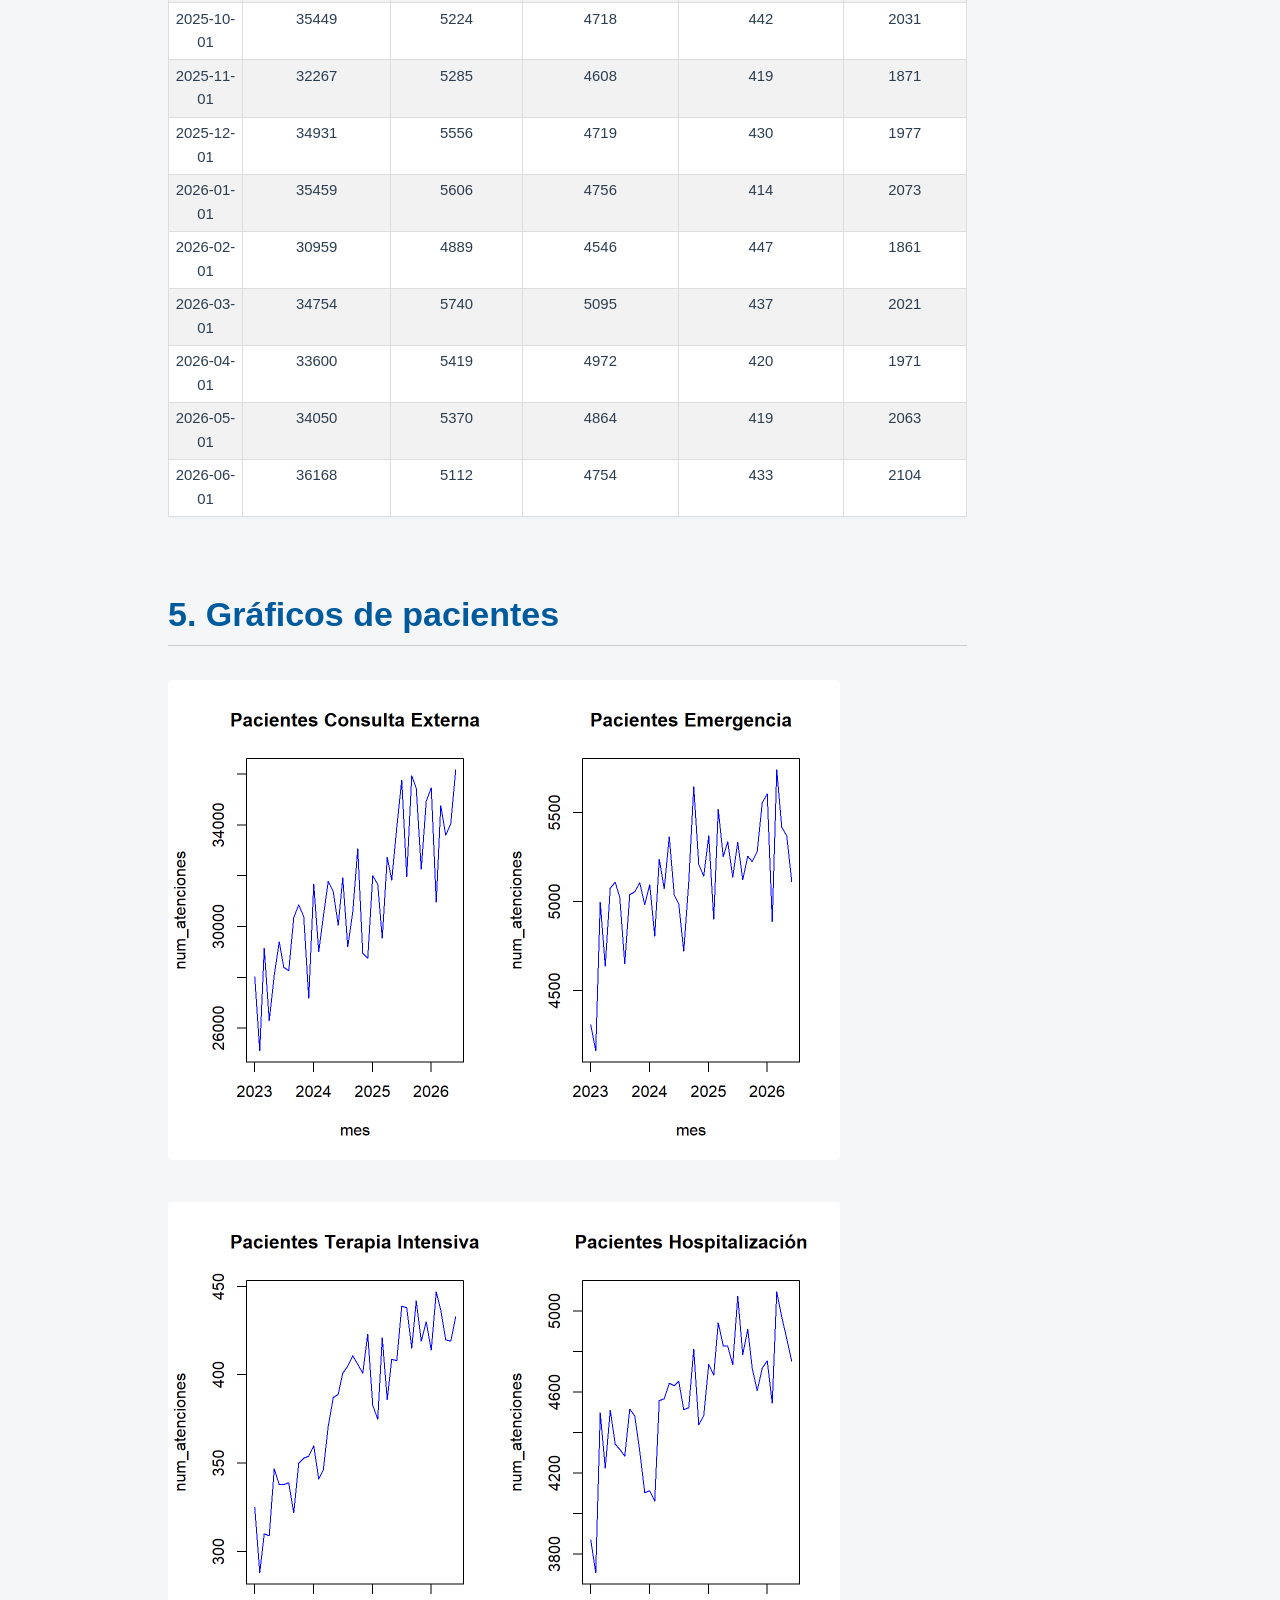
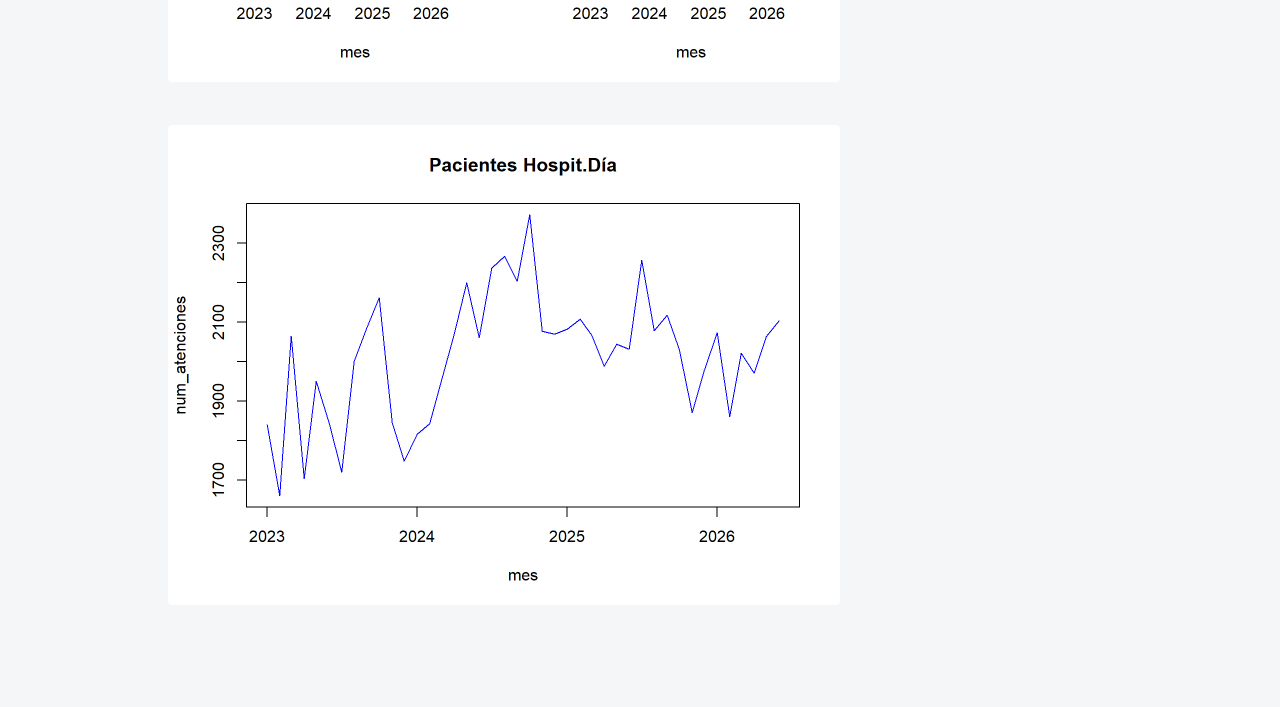
==== commit 4163bf06: "Update index.html" ====
--- a/index.html
+++ b/index.html
@@ -36,7 +36,7 @@
 <link href="produccion mensual hecam_files/libs/bootstrap/bootstrap-icons.css" rel="stylesheet">
 <link href="produccion mensual hecam_files/libs/bootstrap/bootstrap-bb462d781dde1847d9e3ccf7736099dd.min.css" rel="stylesheet" append-hash="true" id="quarto-bootstrap" data-mode="light">
 
-
+<link rel="stylesheet" href="styles.css">
 </head>
 
 <body class="quarto-light">
@@ -1550,4 +1550,4 @@
 
 
 
-</body></html>+</body></html>
--- a/styles.css
+++ b/styles.css
@@ -0,0 +1,67 @@
+/* Tipografía y fondo general */
+body {
+  font-family: 'Segoe UI', 'Roboto', sans-serif;
+  background-color: #f4f6f8;
+  color: #2c3e50;
+  margin: 2em;
+  line-height: 1.6;
+}
+
+/* Encabezados */
+h1, h2, h3 {
+  color: #005a9c;
+  border-bottom: 1px solid #ccc;
+  padding-bottom: 0.3em;
+  margin-top: 2em;
+}
+
+/* Tablas */
+table {
+  border-collapse: collapse;
+  width: 100%;
+  margin: 1.5em 0;
+  background-color: #ffffff;
+  box-shadow: 0 0 5px rgba(0,0,0,0.05);
+}
+
+th {
+  background-color: #e8eef3;
+  color: #333;
+  font-weight: bold;
+  padding: 10px;
+  border: 1px solid #ccc;
+}
+
+td {
+  padding: 10px;
+  border: 1px solid #ddd;
+  text-align: center;
+}
+
+/* Imágenes */
+img {
+  max-width: 100%;
+  height: auto;
+  margin: 1em 0;
+  border-radius: 4px;
+}
+
+/* Navegación interna (si decides agregarla) */
+nav {
+  margin-bottom: 2em;
+}
+
+nav a {
+  margin-right: 1em;
+  text-decoration: none;
+  color: #005a9c;
+  font-weight: bold;
+}
+
+/* Código embebido */
+code {
+  background-color: #eef;
+  padding: 2px 6px;
+  border-radius: 4px;
+  font-family: monospace;
+}
